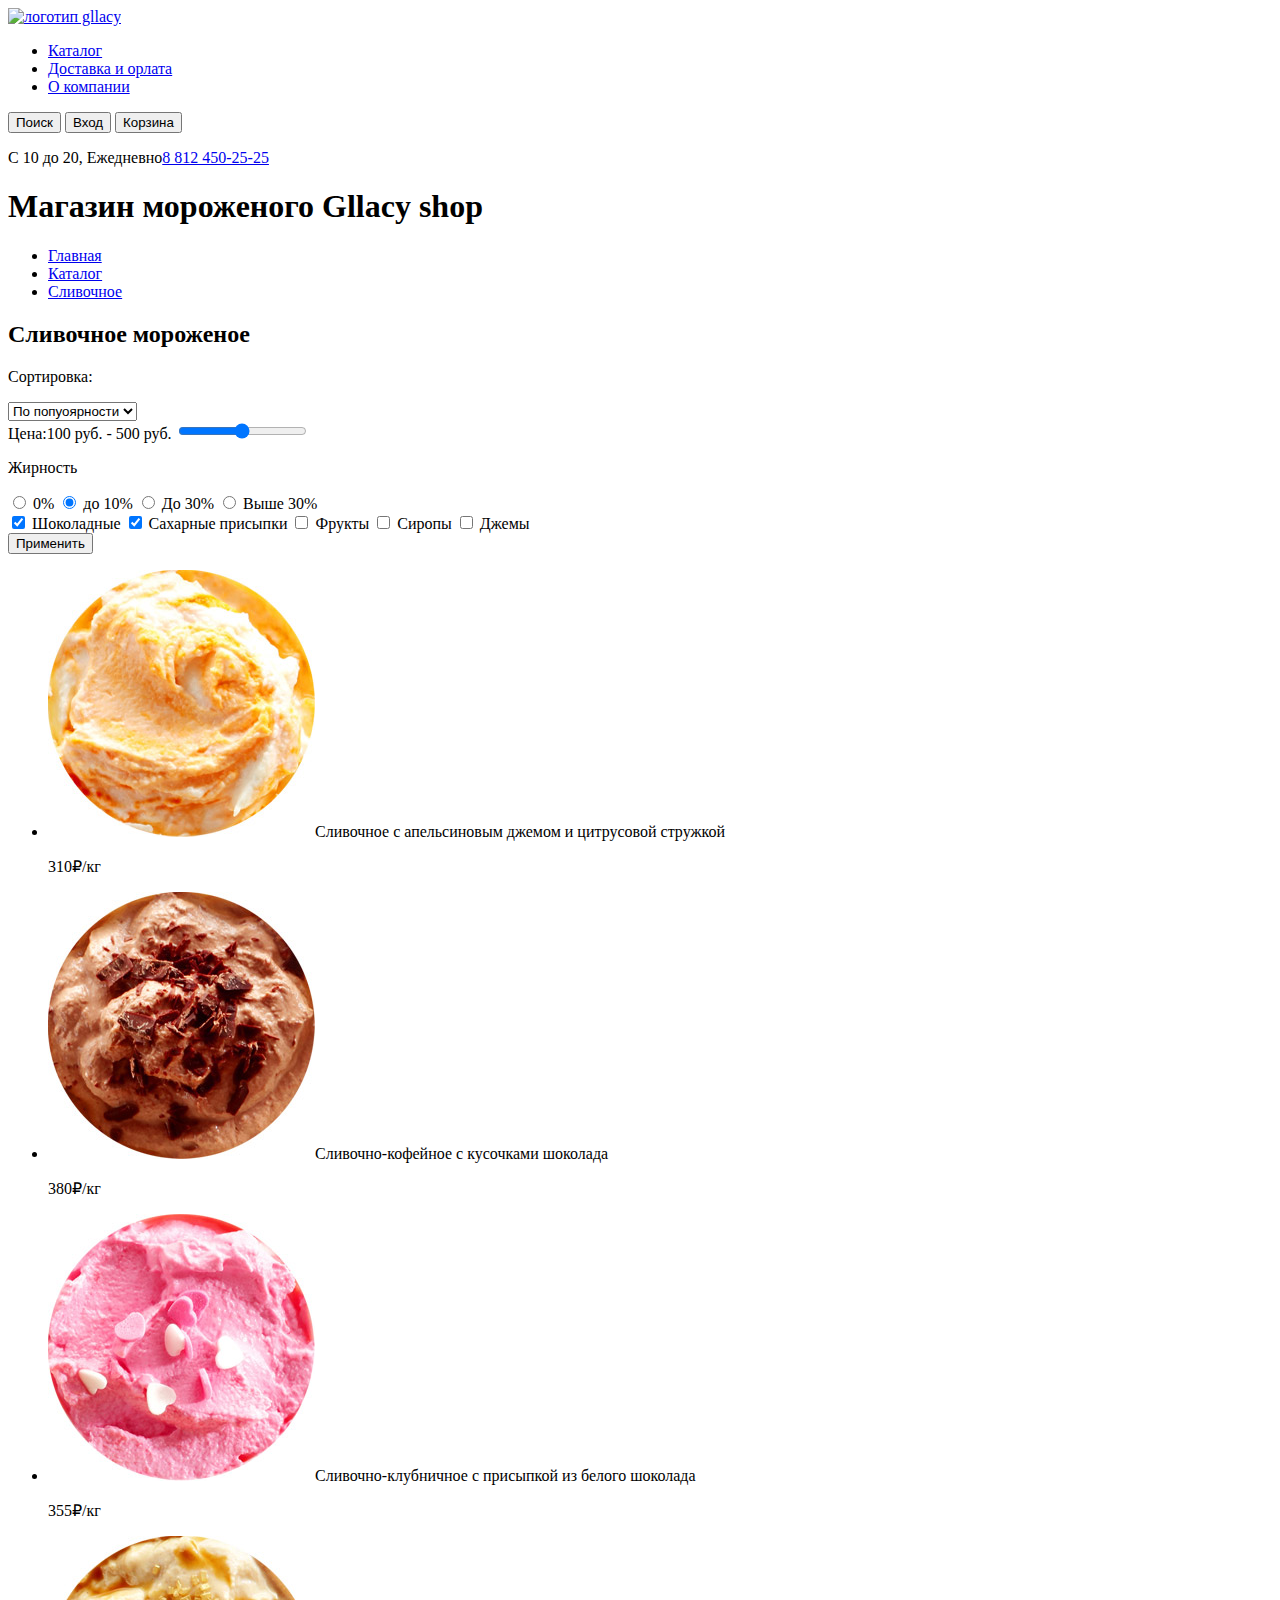
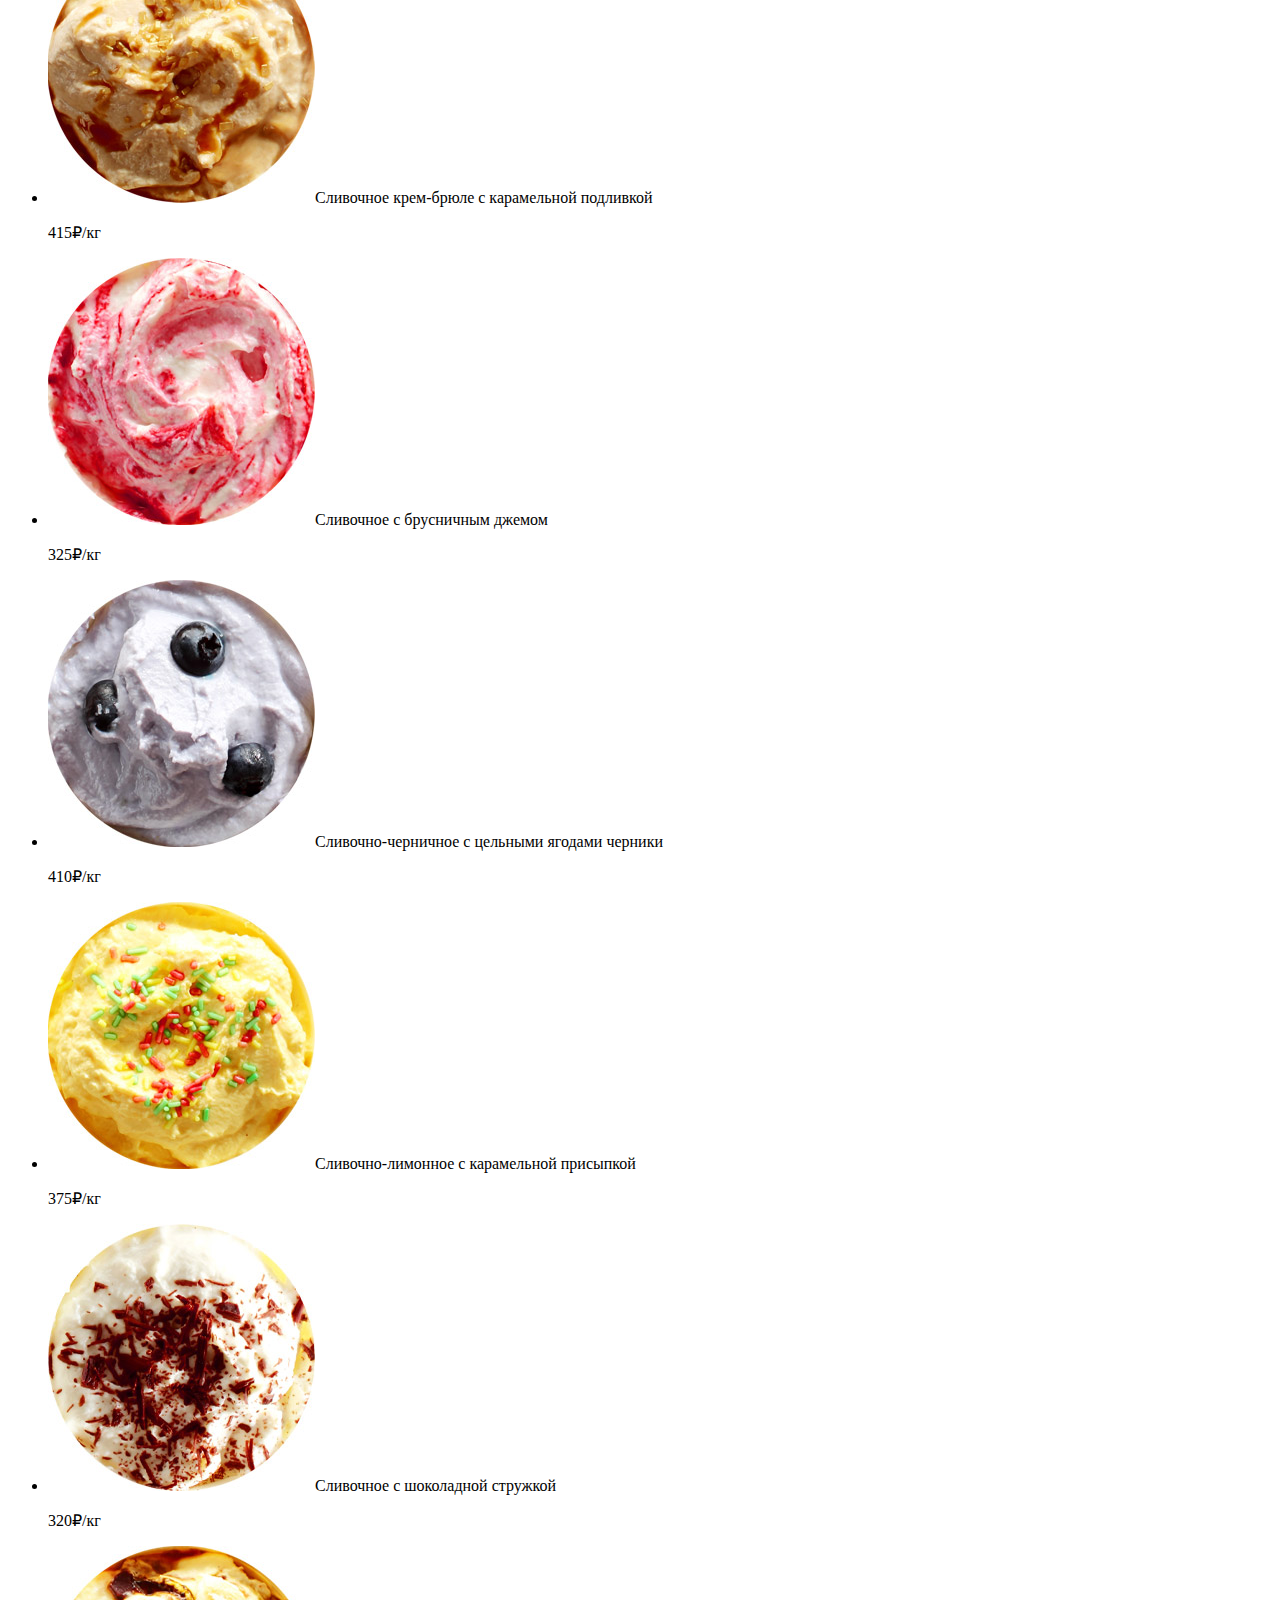
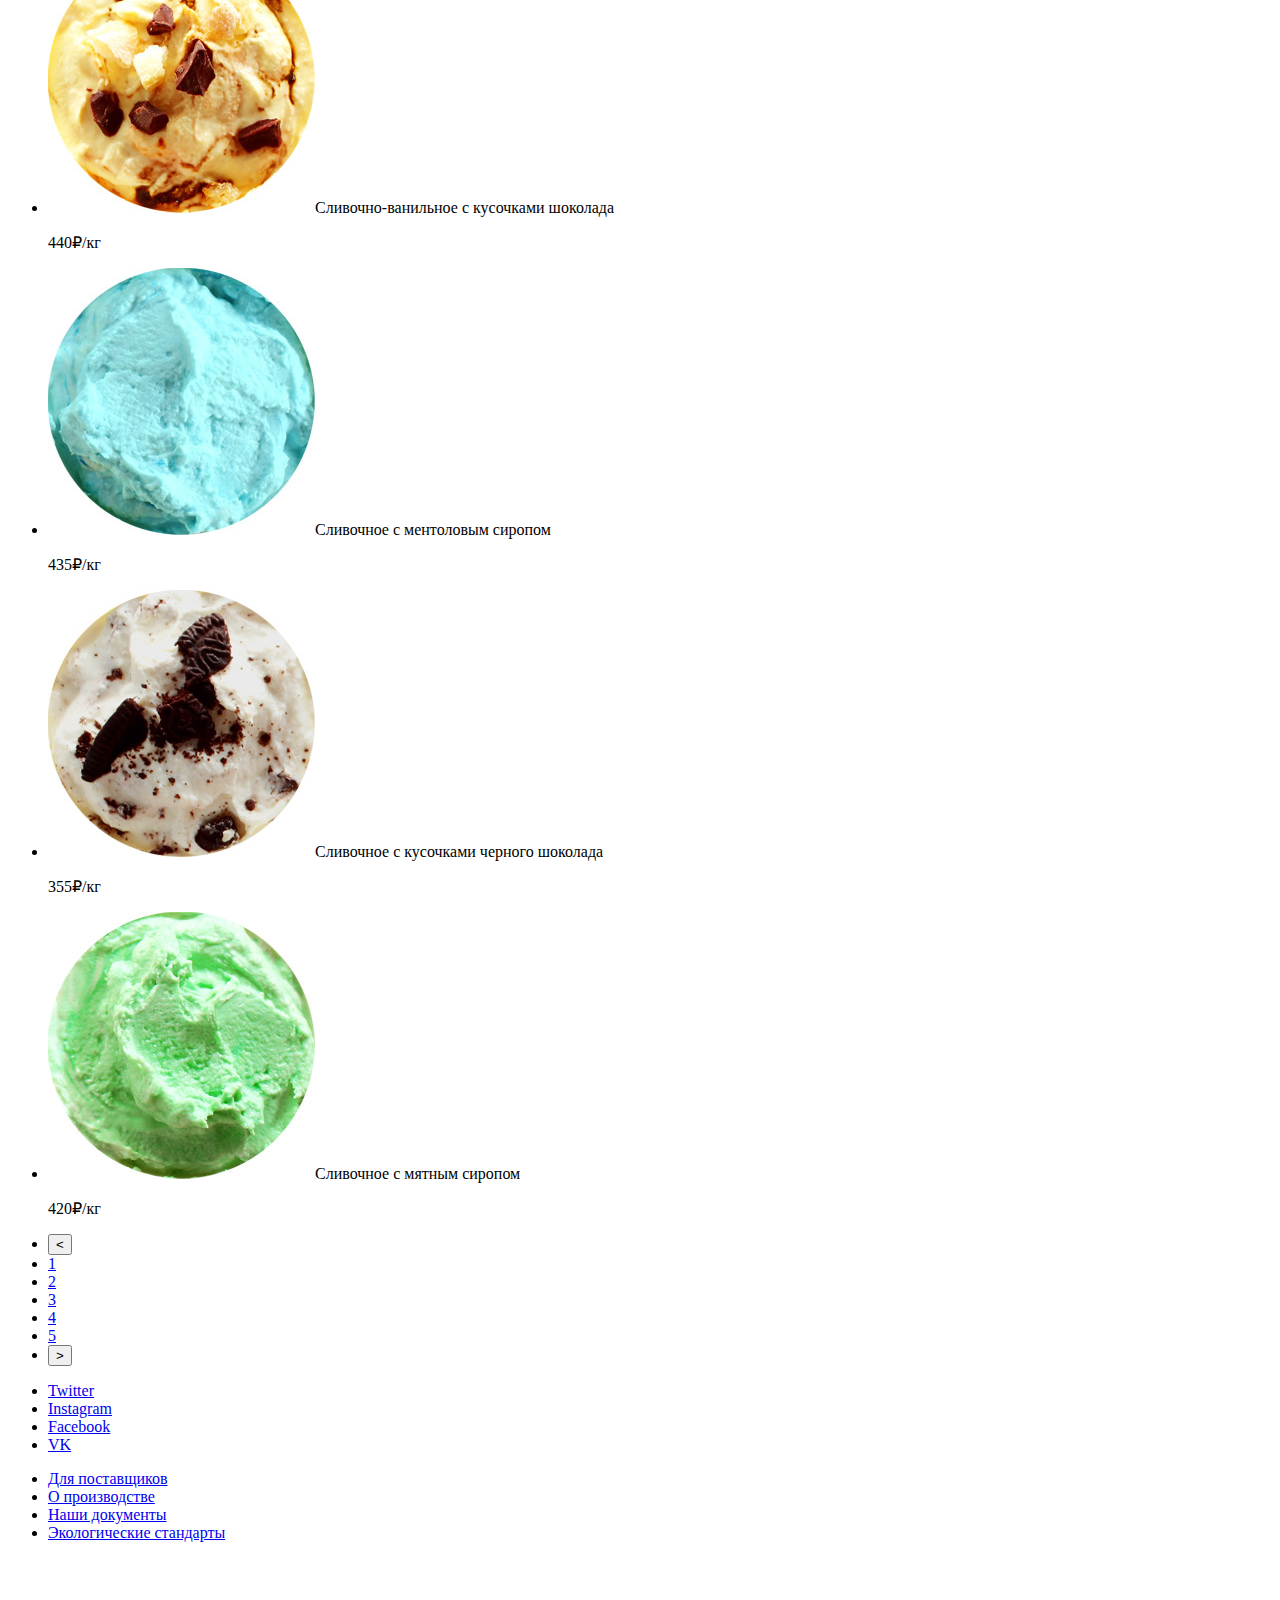
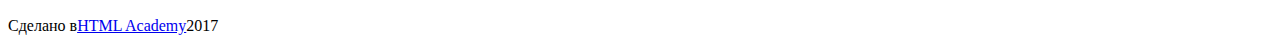
==== catalog.html @ 448755c5 "Работа с грвфикой : основное задание" ====
<!DOCTYPE html>
<html lang="ru">
  <head>
    <meta charset="utf-8">
    <title>HTML Academy: Глейси</title>
  </head>
  <body>
<header class="main-header">
  <nav class="main-navigation">
    <a class="main-logo" href="index.html"><img src="img/logo.svg" width="154" height="64" alt="логотип gllacy"></a>
    <ul class="site-navigation">
      <li><a href="catalog.html">Каталог</a></li>
      <li><a href="delivery.html">Доставка и орлата</a></li>
      <li><a href="about.html">О компании</a></li>
    </ul>
    <div class="user-navigation">
      <button type="button" name="search">Поиск</button>
      <button type="button" name="login">Вход</button>
      <button type="button" name="cart">Корзина</button>
    </div>
  </nav>
  <div class="info-phone">
    <p>С 10 до 20, Ежедневно<span class="phone"><a href="tel:88124502525">8 812 450-25-25</a></span></p>
  </div>
</header>
<main class="container">
  <h1 class="visually-hidden">Магазин мороженого Gllacy shop</h1>
  <div class="catalog-navigation">
    <ul>
      <li><a href="index.html">Главная</a></li>
      <li><a href="catalog.html">Каталог</a></li>
      <li><a href="creamy.html">Сливочное</a></li>
    </ul>
  </div>
  <h2>Сливочное мороженое</h2>
  <div class="filter">
    <form class="filter-form" action="index.html" method="post" oninput="priceout.value=price.value">
      <div class="select">
      <p>Сортировка:</p>
     <select name="items">
       <option>По попуоярности</option>
       <option>По цене &lt</option>
       <option>По цене &gt</option>
     </select>
     </div>
     <div class="range">
       <label for="price">Цена:100 руб. - 500 руб.</label>
     <input type="range" id="price" name="price" min="100" max="500" step="5">
     </div>
     <div class="output">
       <output name="priceout"></output>
     </div>
     <div class="radio">
       <p>Жирность</p>
       <input type="radio" name="fat-content" id="fat-0" value="0">
       <label for="fat-0">0%</label>
       <input type="radio" name="fat-content" id="fat-10" value="10" checked>
       <label for="fat-10">до 10%</label>
       <input type="radio" name="fat-content" id="fat-sub-30" value="30">
       <label for="fat-sub-30">До 30%</label>
       <input type="radio" name="fat-content" id="fat-over-30" value="over30">
       <label for="fat-over-30">Выше 30%</label>
     </div>
     <div class="checkbox">
       <input type="checkbox" name="fillers" id="fillers1" checked>
       <label for="fillers1">Шоколадные</label>
       <input type="checkbox" name="fillers" id="fillers2" checked>
       <label for="fillers2">Сахарные присыпки</label>
       <input type="checkbox" name="fillers" id="fillers3">
       <label for="fillers3">Фрукты</label>
       <input type="checkbox" name="fillers" id="fillers4">
       <label for="fillers4">Сиропы</label>
       <input type="checkbox" name="fillers" id="fillers5">
       <label for="fillers5">Джемы</label>
     </div>
     <div class="submit-fiter">
       <button type="submit" name="submit-form">Применить</button>
     </div>
    </form>
  </div>
  <section class="catalog">
    <ul class="catalog-items">
      <li><img src="img/orange.jpg" alt="1">Сливочное с апельсиновым джемом и цитрусовой стружкой<p>310₽<span>/кг</span></p></li>
      <li><img src="img/coffe.jpg" alt="2">Сливочно-кофейное с кусочками шоколада<p>380₽<span>/кг</span></p></li>
      <li><img src="img/strawberry.jpg" alt="3">Сливочно-клубничное с присыпкой из белого шоколада<p>355₽<span>/кг</span></p></li>
      <li><img src="img/creamy.jpg" alt="4">Сливочное крем-брюле с карамельной подливкой<p>415₽<span>/кг</span></p></li>
      <li><img src="img/cowberry.jpg" alt="5">Сливочное с брусничным джемом<p>325₽<span>/кг</span></p></li>
      <li><img src="img/blueberries.jpg" alt="6">Сливочно-черничное с цельными ягодами черники<p>410₽<span>/кг</span></p></li>
      <li><img src="img/lemon.jpg" alt="7">Сливочно-лимонное с карамельной присыпкой<p>375₽<span>/кг</span></p></li>
      <li><img src="img/chocolate.jpg" alt="8">Сливочное с шоколадной стружкой<p>320₽<span>/кг</span></p></li>
      <li><img src="img/vanilla.jpg" alt="9">Сливочно-ванильное с кусочками шоколада<p>440₽<span>/кг</span></p></li>
      <li><img src="img/mentol.jpg" alt="10">Сливочноe с ментоловым сиропом<p>435₽<span>/кг</span></p></li>
      <li><img src="img/blackchoco.jpg" alt="11">Сливочное с кусочками черного шоколада<p>355₽<span>/кг</span></p></li>
      <li><img src="img/syrup.jpg" alt="12">Сливочное с мятным сиропом<p>420₽<span>/кг</span></p></li>
    </ul>
  </section>
  <div class="pages-list">
    <ul class="pages">
      <li><button type="button" name="previous">&lt</button></li>
      <li><a href="#">1</a></li>
      <li><a href="#">2</a></li>
      <li><a href="#">3</a></li>
      <li><a href="#">4</a></li>
      <li><a href="#">5</a></li>
      <li><button type="button" name="next">&gt</button></li>
    </ul>
  </div>
</main>
<footer class="main-footer">
  <div class="social-footer">
   <ul>
     <li><a href="#">Twitter</a></li>
     <li><a href="#">Instagram</a></li>
     <li><a href="#">Facebook</a></li>
     <li><a href="#">VK</a></li>
   </ul>
 </div>
 <div class="footer-menu">
   <ul>
     <li><a href="#">Для поставщиков</a></li>
     <li><a href="#">О производстве</a></li>
     <li><a href="#">Наши документы</a></li>
     <li><a href="#">Экологические стандарты</a></li>
   </ul>
  </div>
  <div class="made-in">
    <a href="https://htmlacademy.ru/"><img src="img/logoacademy.svg" width="108" height="39" alt="логотип htmlacademy"></a>
    <p>Сделано в<a href="https://htmlacademy.ru/">HTML Academy</a>2017</p>
  </div>
</footer>
  </body>
</html>
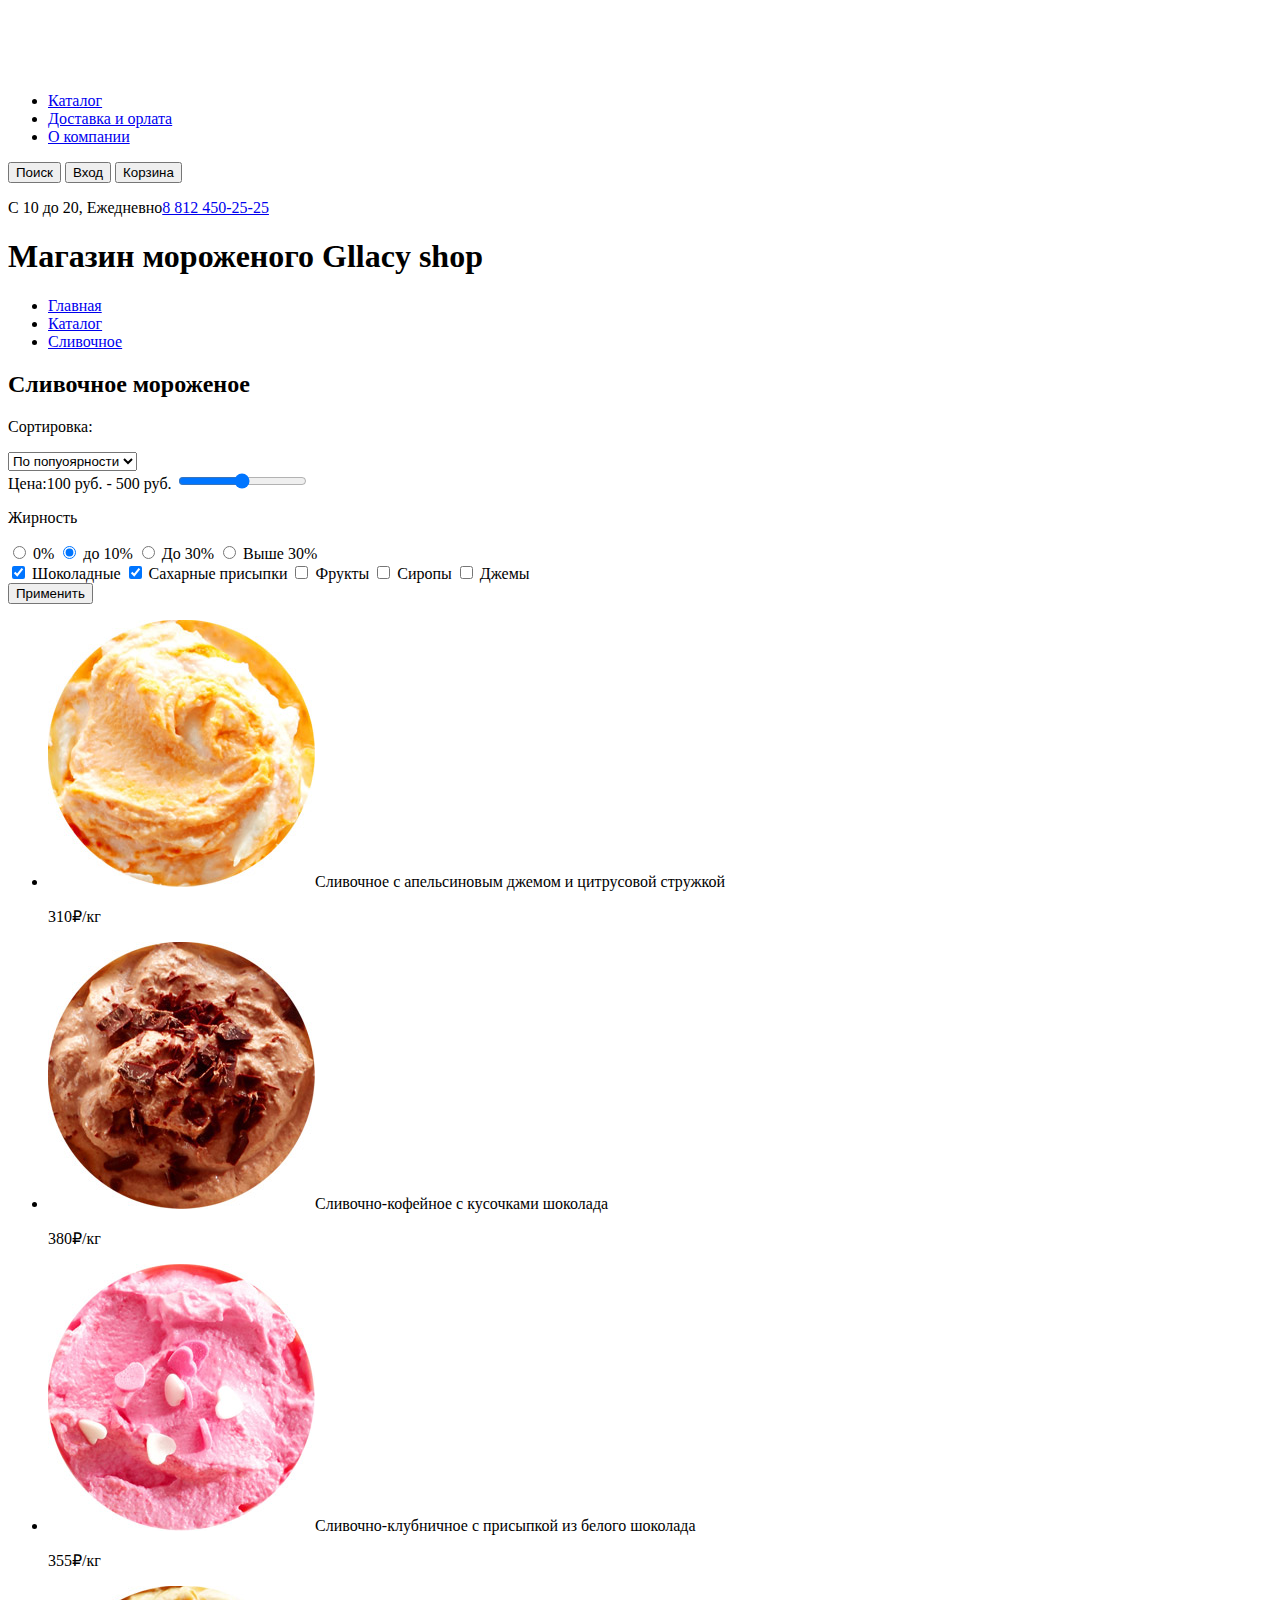
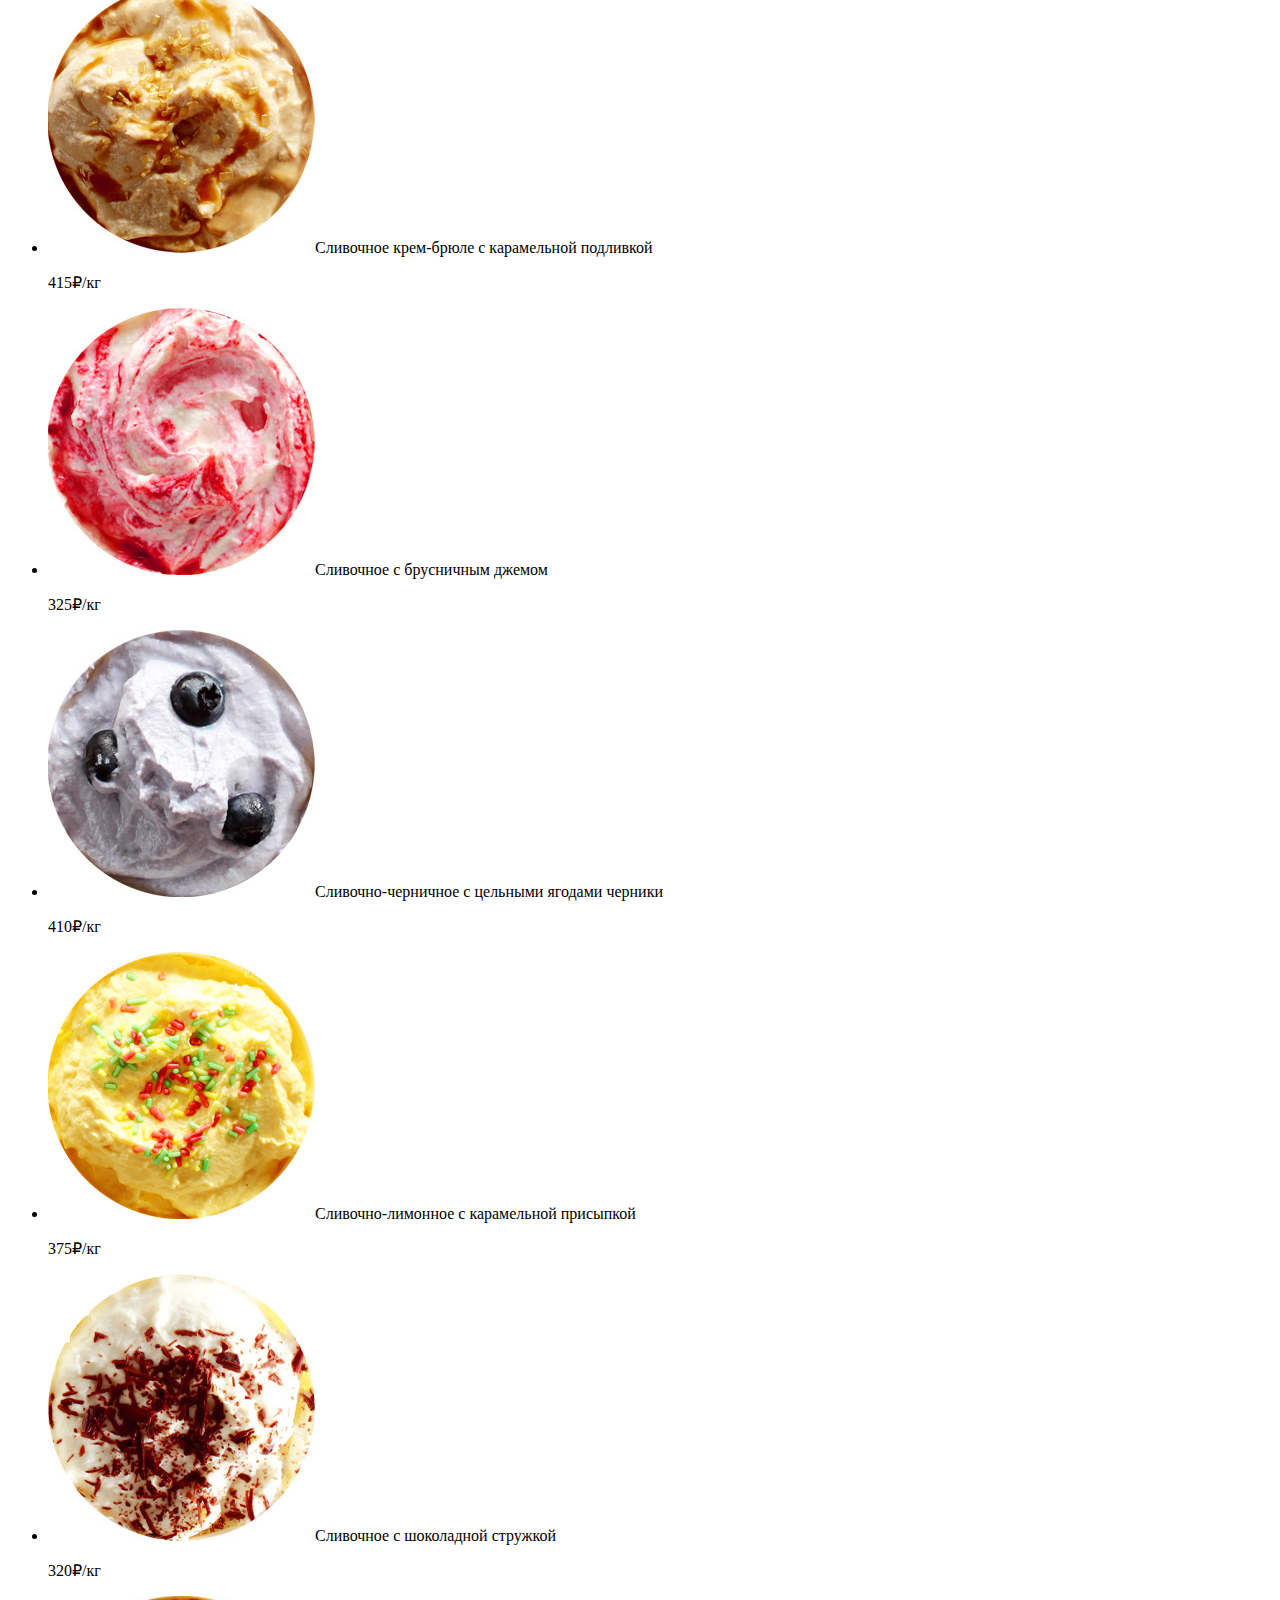
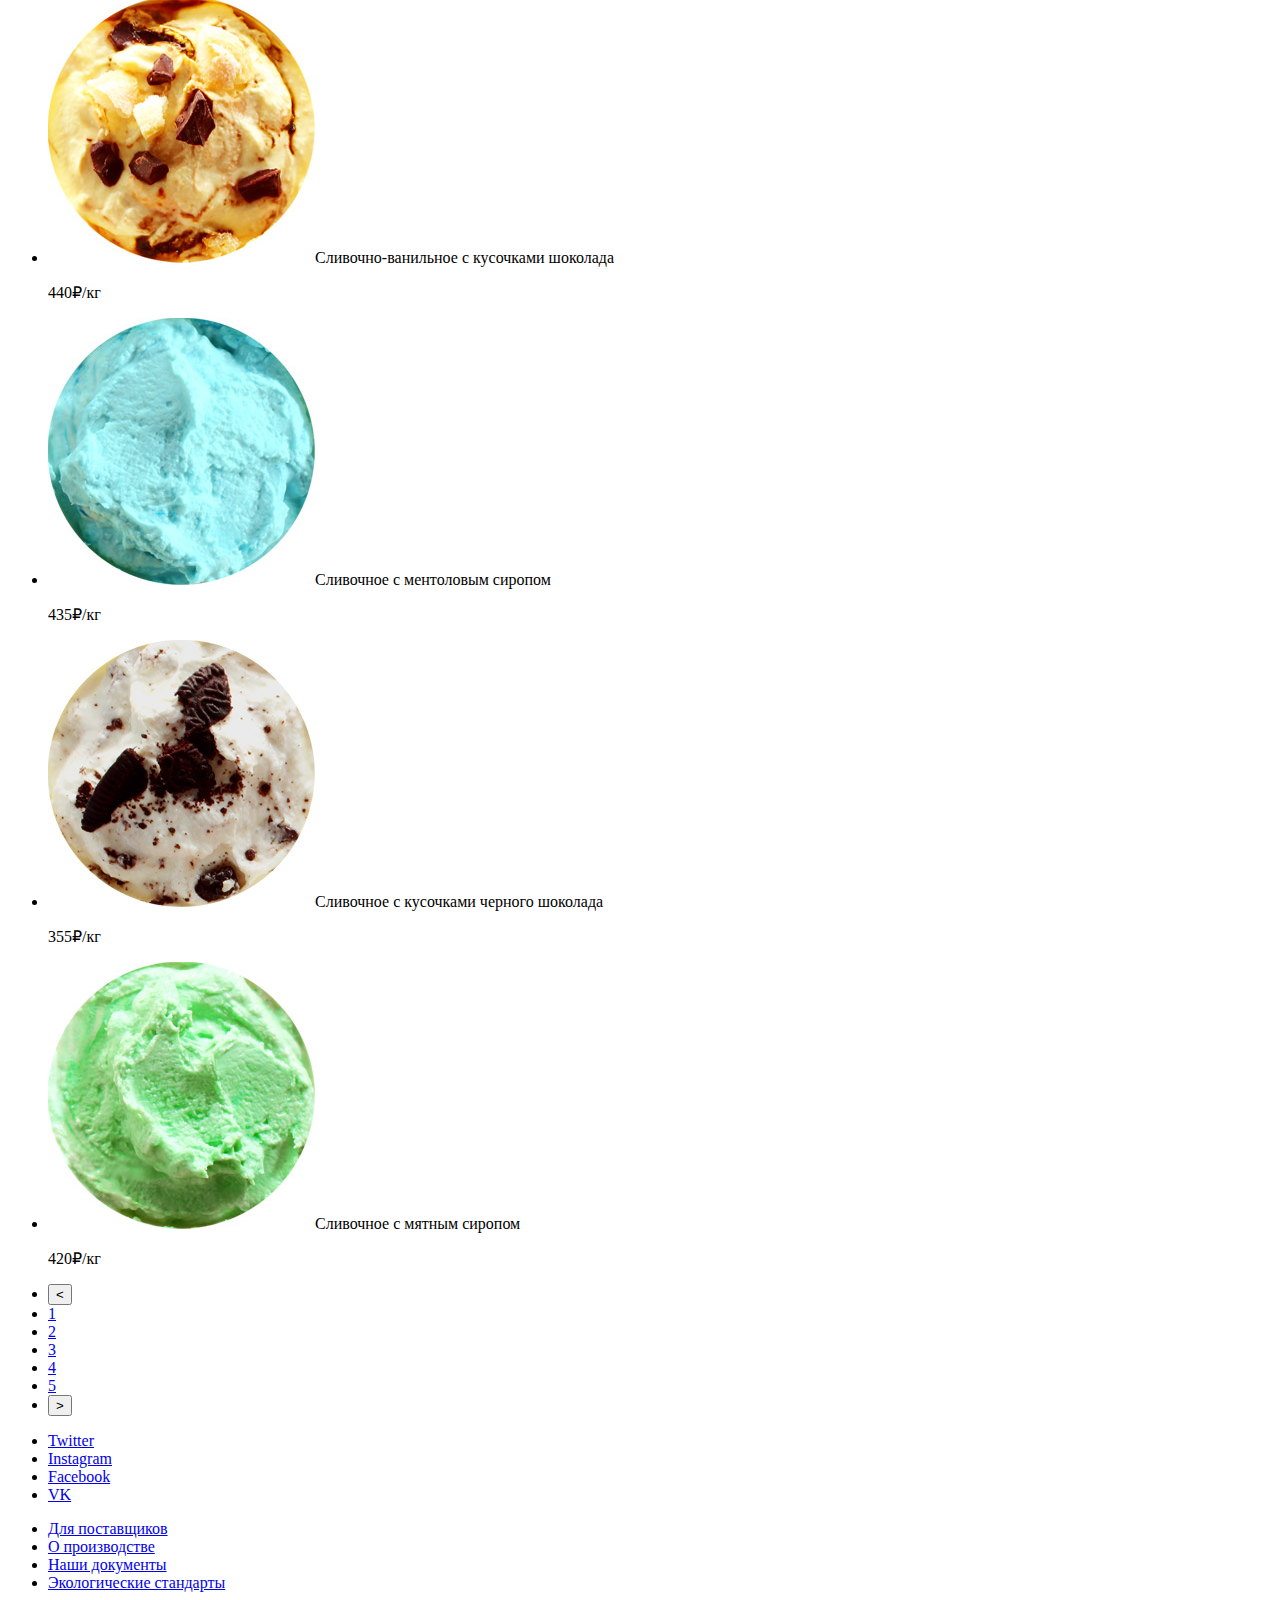
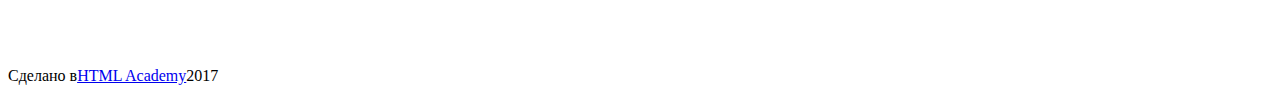
==== commit 1b1bbf87: "переделал адреса логотипов" ====
--- a/catalog.html
+++ b/catalog.html
@@ -7,7 +7,7 @@
   <body>
 <header class="main-header">
   <nav class="main-navigation">
-    <a class="main-logo" href="index.html"><img src="img/logo.svg" width="154" height="64" alt="логотип gllacy"></a>
+    <a class="main-logo" href="index.html"><img src="img/svg/logo.svg" width="154" height="64" alt="логотип gllacy"></a>
     <ul class="site-navigation">
       <li><a href="catalog.html">Каталог</a></li>
       <li><a href="delivery.html">Доставка и орлата</a></li>
@@ -124,7 +124,7 @@
    </ul>
   </div>
   <div class="made-in">
-    <a href="https://htmlacademy.ru/"><img src="img/logoacademy.svg" width="108" height="39" alt="логотип htmlacademy"></a>
+    <a href="https://htmlacademy.ru/"><img src="img/svg/logoacademy.svg" width="108" height="39" alt="логотип htmlacademy"></a>
     <p>Сделано в<a href="https://htmlacademy.ru/">HTML Academy</a>2017</p>
   </div>
 </footer>
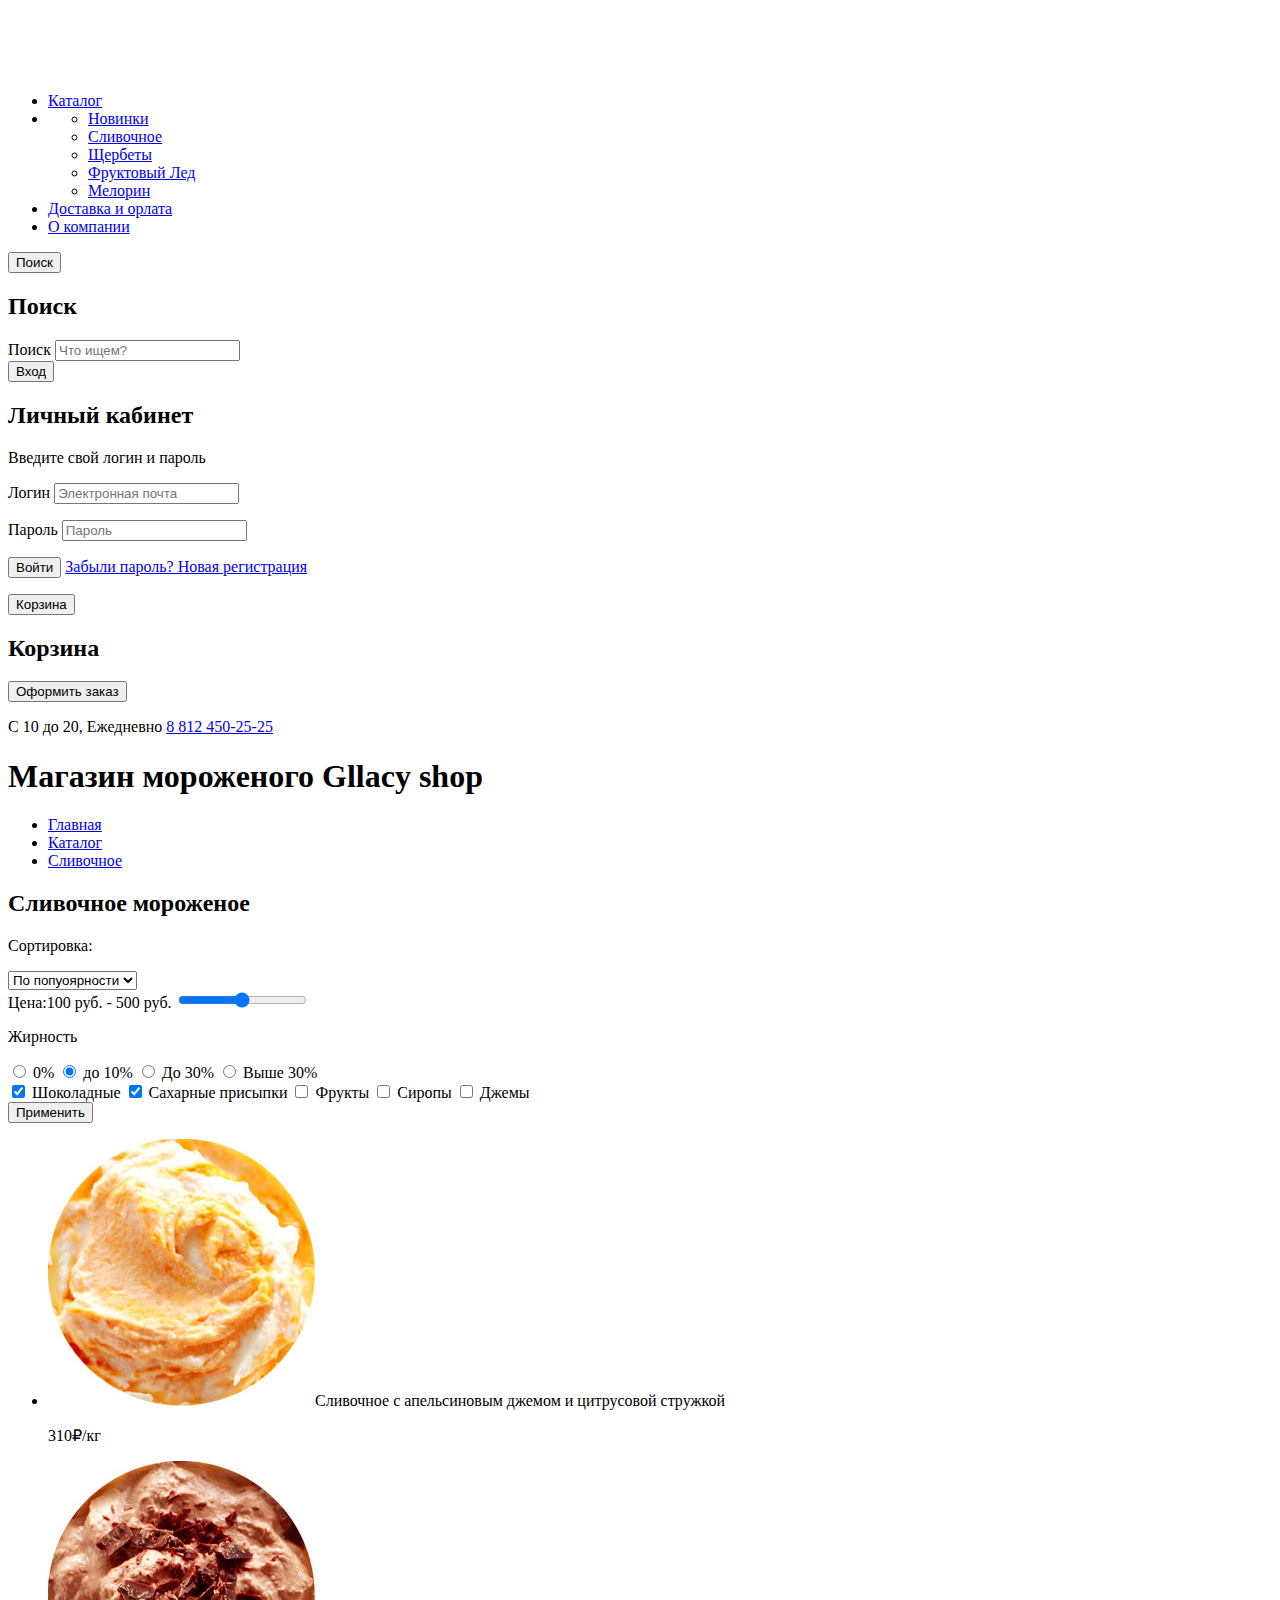
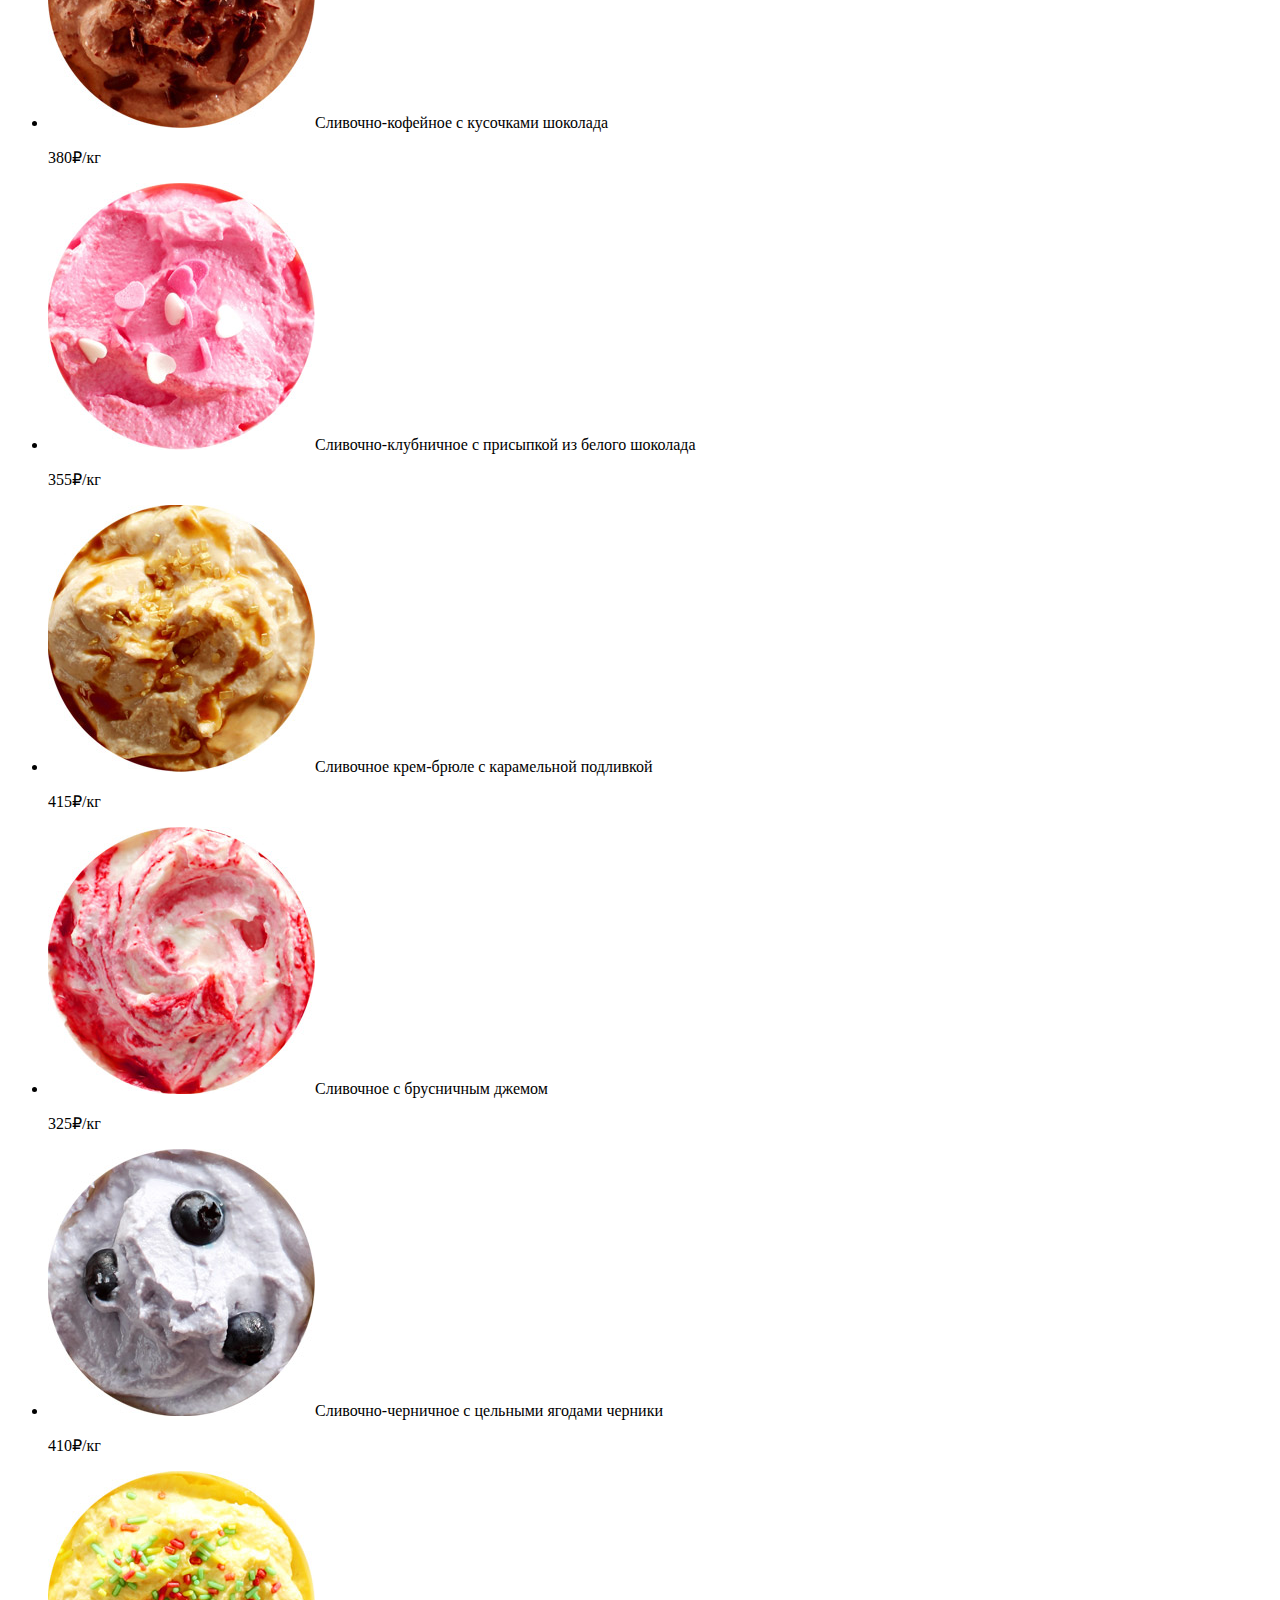
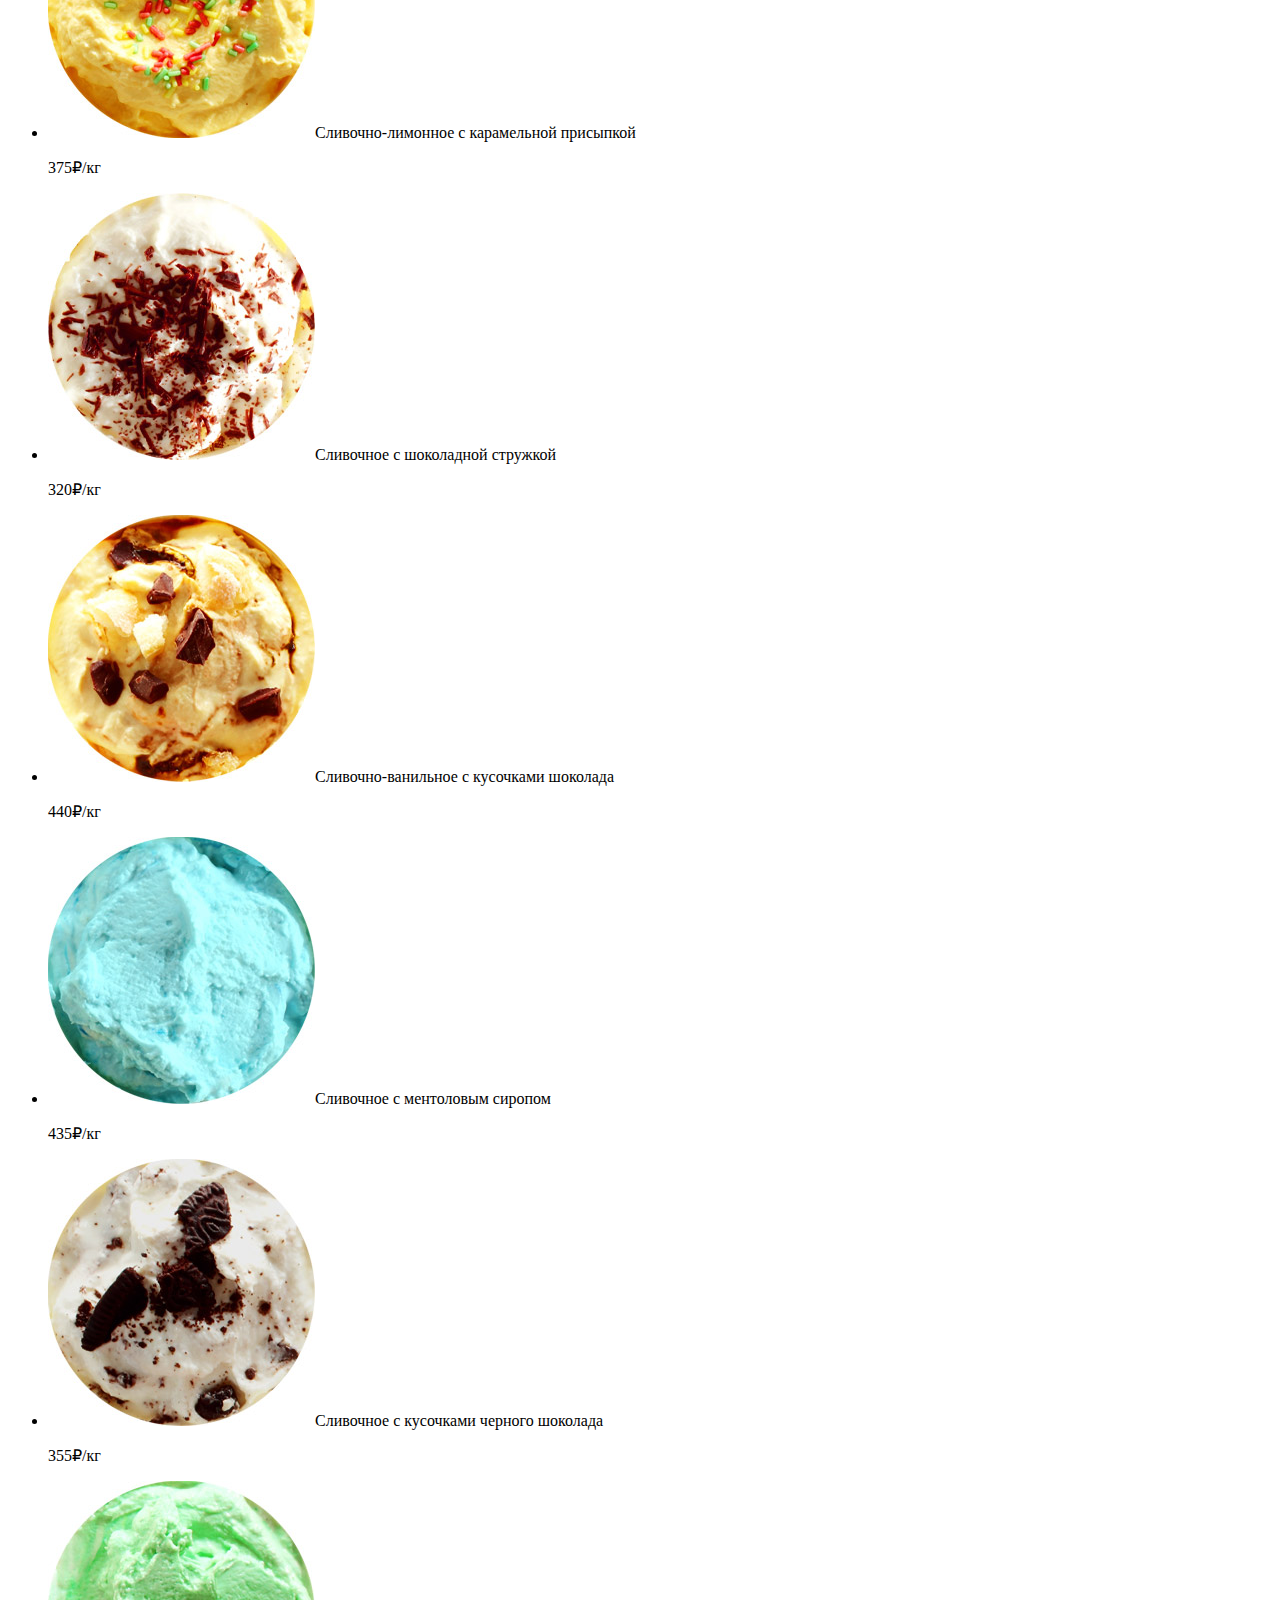
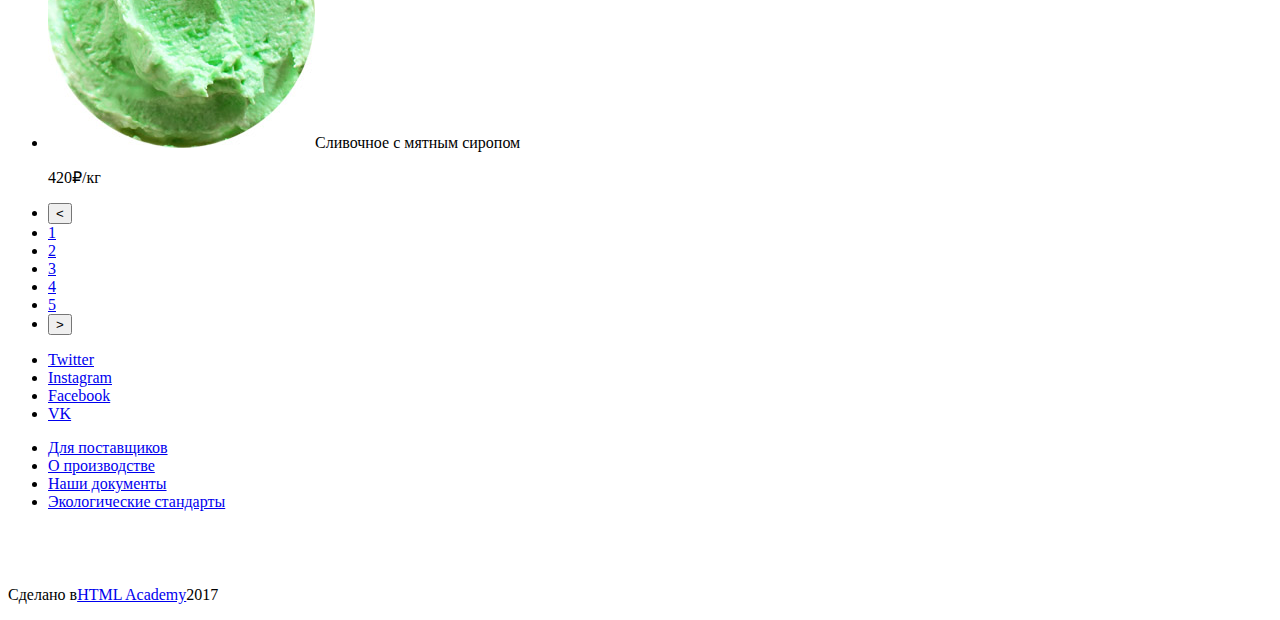
==== commit 66fc1bfe: "Основное задание к 4 лекции" ====
--- a/catalog.html
+++ b/catalog.html
@@ -10,18 +10,54 @@
     <a class="main-logo" href="index.html"><img src="img/svg/logo.svg" width="154" height="64" alt="логотип gllacy"></a>
     <ul class="site-navigation">
       <li><a href="catalog.html">Каталог</a></li>
+      <li>
+        <ul class="modal-list">
+         <li><a href="#"><span>Новинки</span></a></li>
+         <li><a href="#">Сливочное</a></li>
+         <li><a href="#">Щербеты</a></li>
+         <li><a href="#">Фруктовый Лед</a></li>
+         <li><a href="#">Мелорин</a></li>
+        </ul>
+      </li>
       <li><a href="delivery.html">Доставка и орлата</a></li>
       <li><a href="about.html">О компании</a></li>
     </ul>
     <div class="user-navigation">
-      <button type="button" name="search">Поиск</button>
-      <button type="button" name="login">Вход</button>
-      <button type="button" name="cart">Корзина</button>
+      <button class="btn-search" type="button" name="search">Поиск</button>
+        <section class="modal modal-searh">
+          <h2 class="vissually-hidden">Поиск</h2>
+          <label class="visually-hidden" for="search-user">Поиск</label>
+          <input type="search" name="search" id="search-user" placeholder="Что ищем?">
+        </section>
+      <button class="btn-login" type="button" name="login">Вход</button>
+        <section class="modal modal-login">
+          <h2 class="visually-hidden">Личный кабинет</h2>
+          <p class="visually-hidden">Введите свой логин и пароль</p>
+          <form class="login-form" action="https://echo.htmlacademy.ru/" method="post">
+            <p>
+              <label class="visually-hidden" for="login-user">Логин</label>
+              <input class="login-form-user" type="text" name="login" id="login-user" placeholder="Электронная почта">
+            </p>
+            <p>
+              <label class="visually-hidden" for="password-user">Пароль</label>
+              <input class="login-form-password" type="password" name="password" id="password-user" placeholder="Пароль">
+            </p>
+            <p>
+              <button class="button" type="submit" name="button">Войти</button>
+              <a class="restore" href="#">Забыли пароль? Новая регистрация</a>
+            </p>
+          </form>
+        </section>
+      <button class="btn-cart" type="button" name="cart">Корзина</button>
+        <section class="madal modal-cart">
+          <h2 class="visually-hidden">Корзина</h2>
+          <button class="button" type="submit" name="button">Оформить заказ</button>
+        </section>
+    </div>
+    <div class="info-phone">
+      <p>С 10 до 20, Ежедневно<span class="phone"> <a href="tel:88124502525">8 812 450-25-25</a></span></p>
     </div>
   </nav>
-  <div class="info-phone">
-    <p>С 10 до 20, Ежедневно<span class="phone"><a href="tel:88124502525">8 812 450-25-25</a></span></p>
-  </div>
 </header>
 <main class="container">
   <h1 class="visually-hidden">Магазин мороженого Gllacy shop</h1>
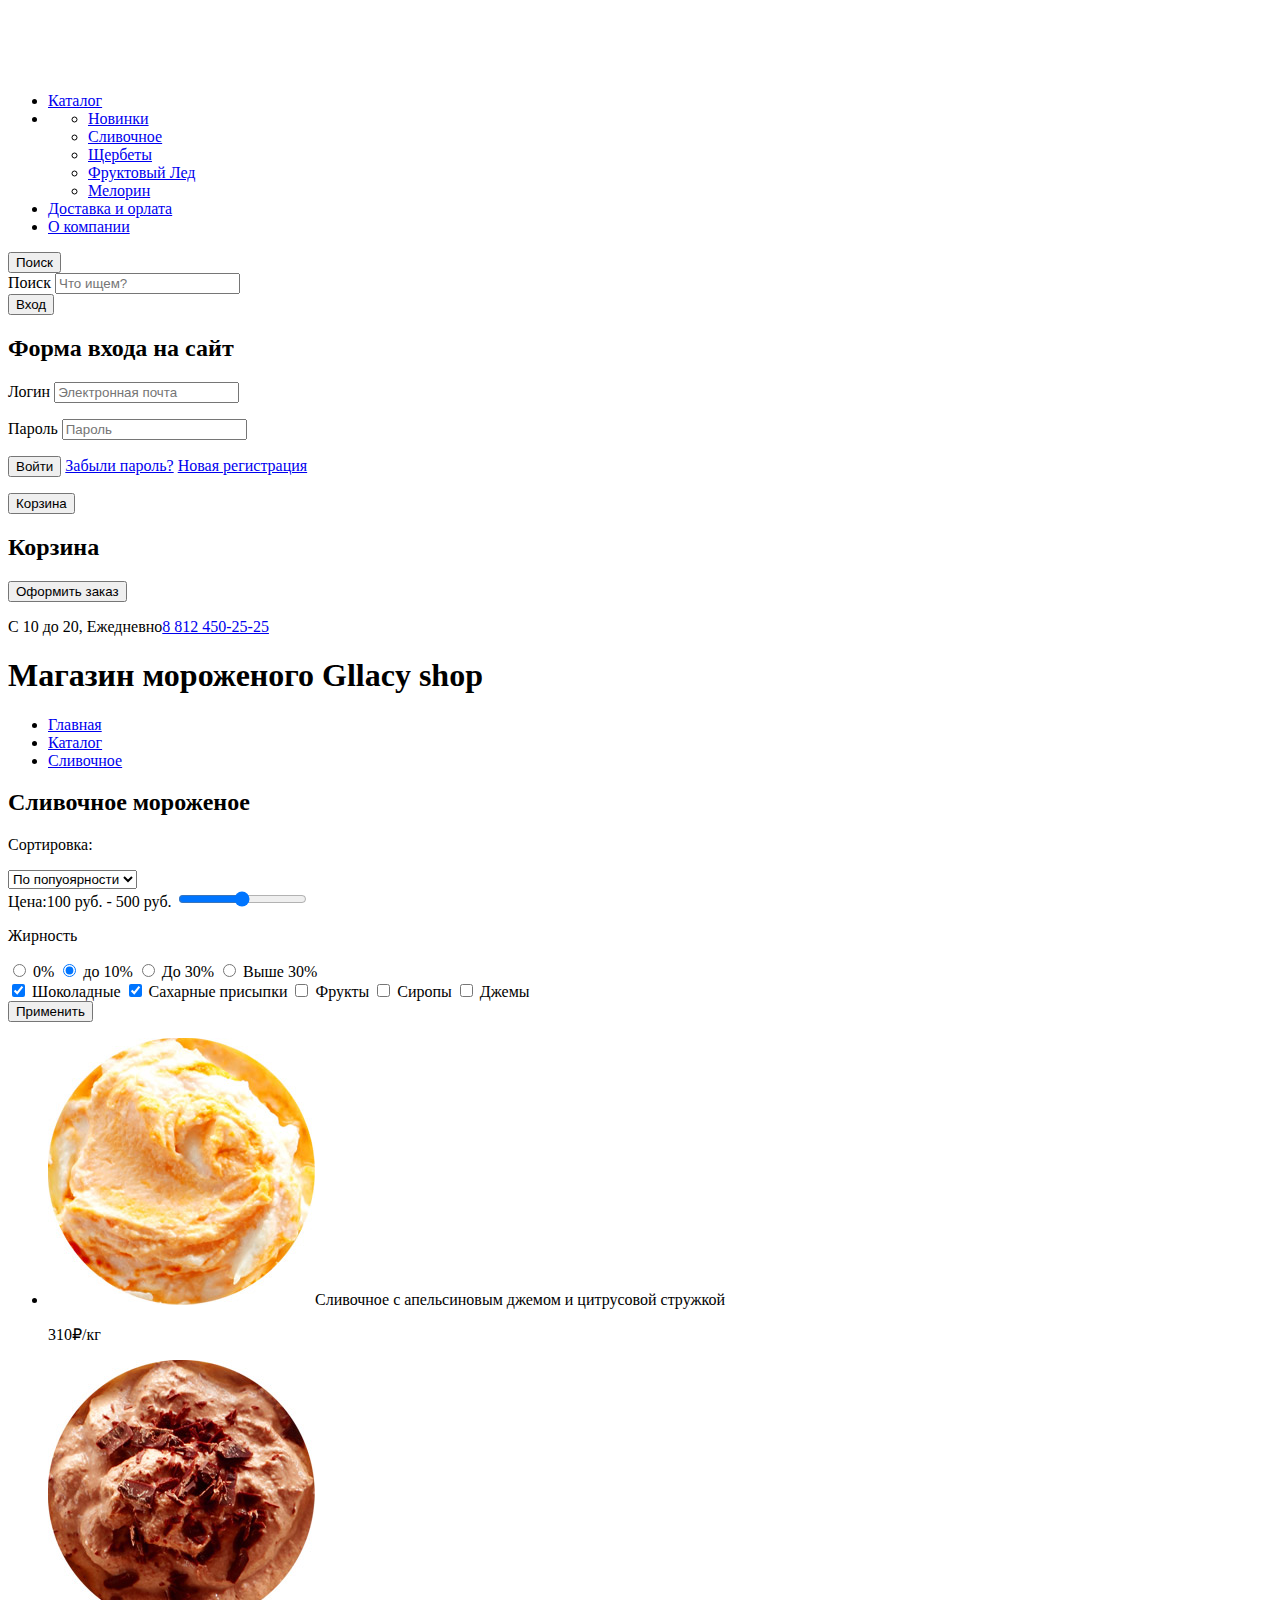
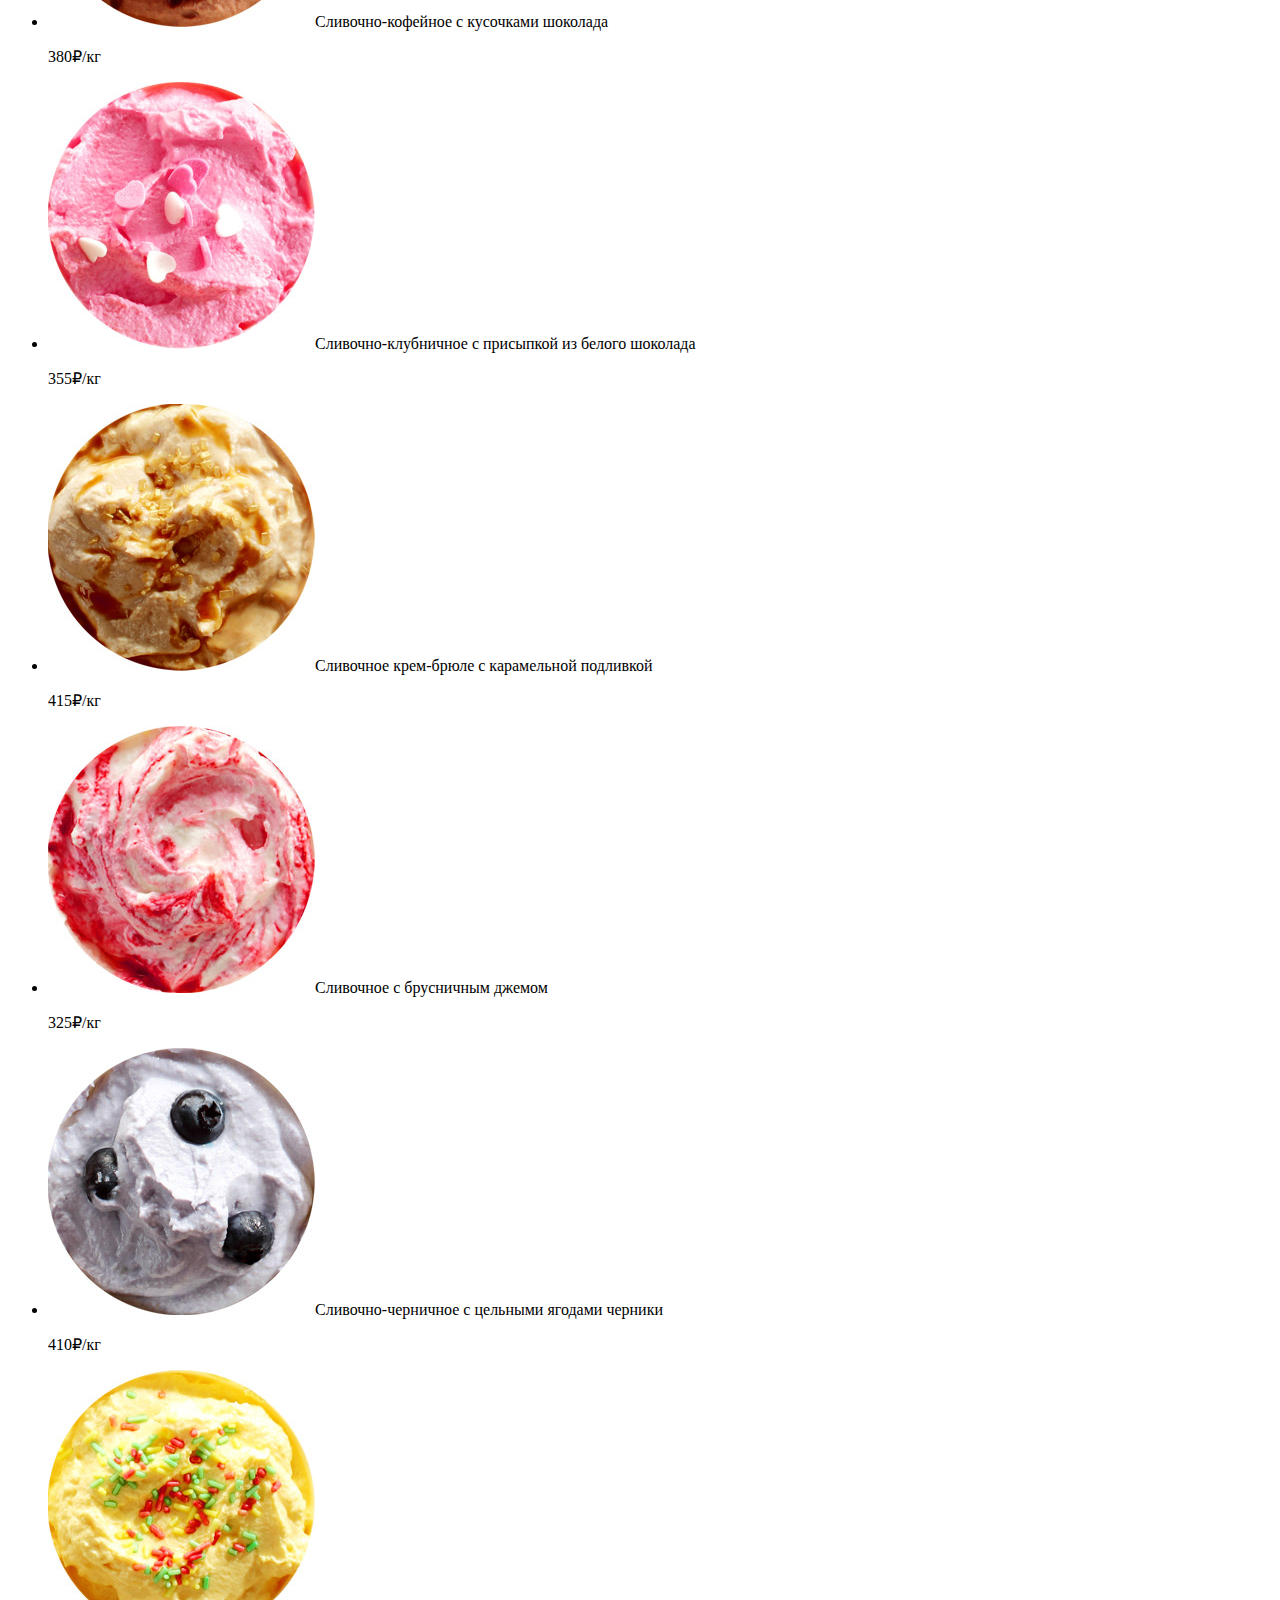
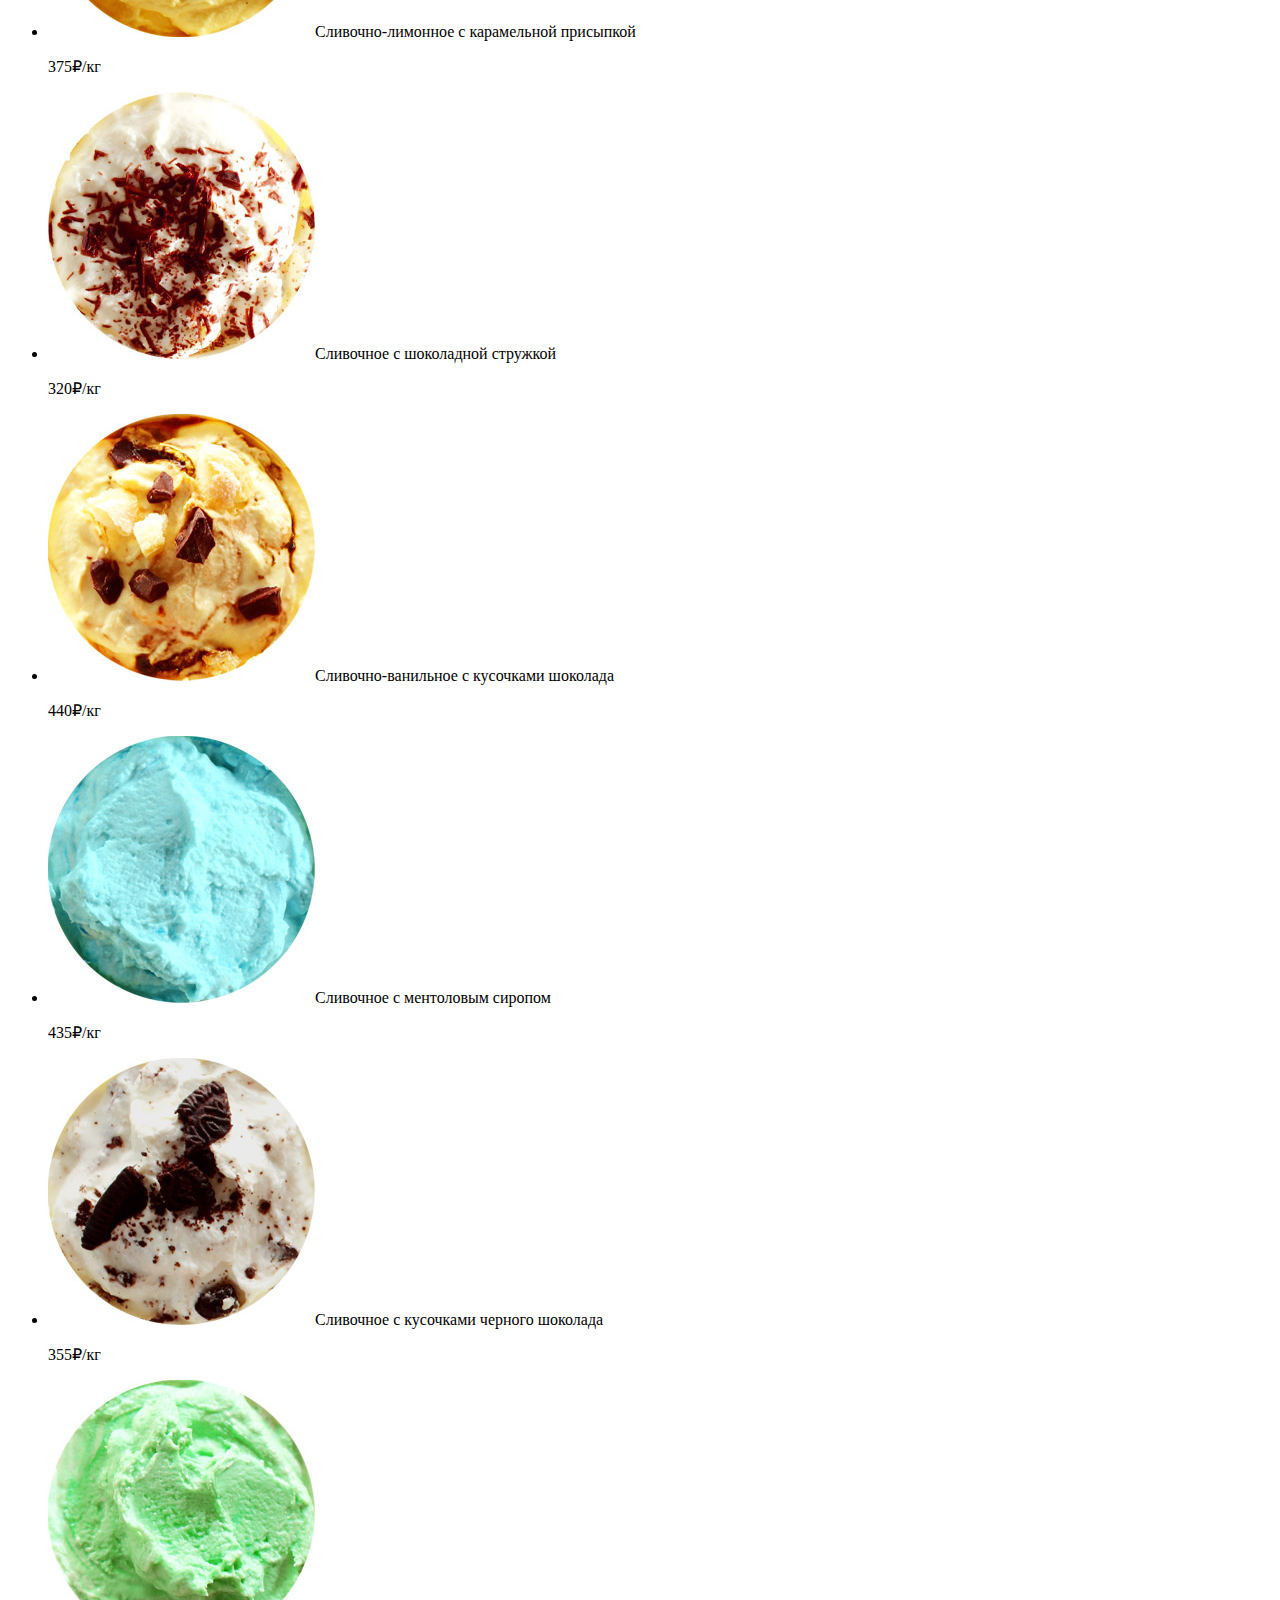
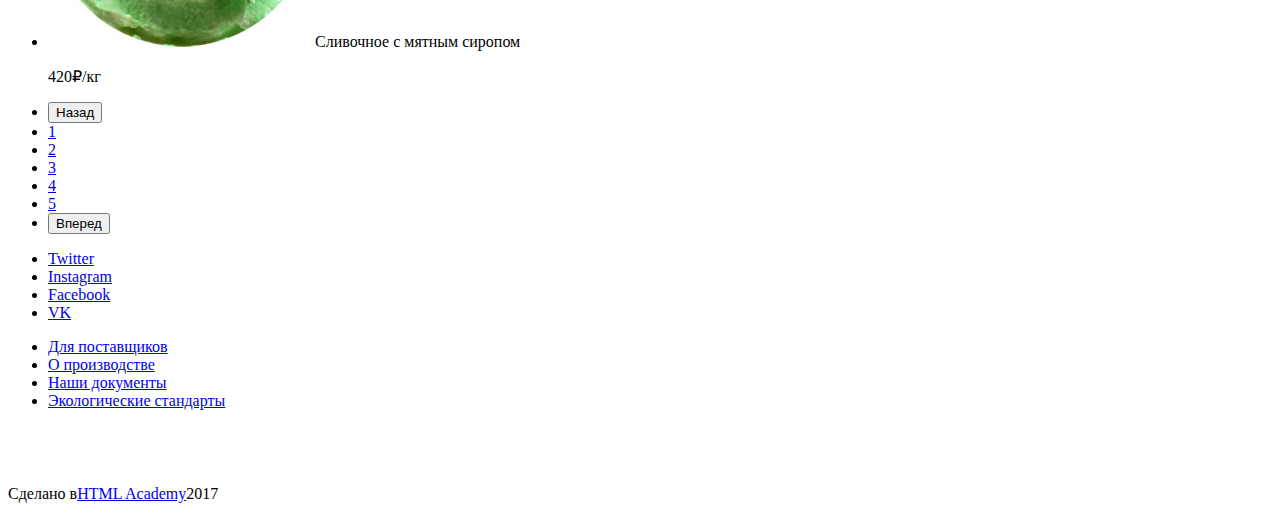
==== commit 289594b0: "Исправил замечания к 4ой лекции" ====
--- a/catalog.html
+++ b/catalog.html
@@ -12,7 +12,7 @@
       <li><a href="catalog.html">Каталог</a></li>
       <li>
         <ul class="modal-list">
-         <li><a href="#"><span>Новинки</span></a></li>
+         <li><a href="#">Новинки</a></li>
          <li><a href="#">Сливочное</a></li>
          <li><a href="#">Щербеты</a></li>
          <li><a href="#">Фруктовый Лед</a></li>
@@ -24,15 +24,13 @@
     </ul>
     <div class="user-navigation">
       <button class="btn-search" type="button" name="search">Поиск</button>
-        <section class="modal modal-searh">
-          <h2 class="vissually-hidden">Поиск</h2>
+      <section class="modal modal-search">
           <label class="visually-hidden" for="search-user">Поиск</label>
           <input type="search" name="search" id="search-user" placeholder="Что ищем?">
-        </section>
+      </section>
       <button class="btn-login" type="button" name="login">Вход</button>
         <section class="modal modal-login">
-          <h2 class="visually-hidden">Личный кабинет</h2>
-          <p class="visually-hidden">Введите свой логин и пароль</p>
+          <h2 class="visually-hidden">Форма входа на сайт</h2>
           <form class="login-form" action="https://echo.htmlacademy.ru/" method="post">
             <p>
               <label class="visually-hidden" for="login-user">Логин</label>
@@ -44,18 +42,19 @@
             </p>
             <p>
               <button class="button" type="submit" name="button">Войти</button>
-              <a class="restore" href="#">Забыли пароль? Новая регистрация</a>
+              <a class="restore" href="#">Забыли пароль?</a>
+              <a class="register" href="#">Новая регистрация</a>
             </p>
           </form>
         </section>
       <button class="btn-cart" type="button" name="cart">Корзина</button>
         <section class="madal modal-cart">
           <h2 class="visually-hidden">Корзина</h2>
-          <button class="button" type="submit" name="button">Оформить заказ</button>
+          <button class="button" type="button" name="button">Оформить заказ</button>
         </section>
     </div>
     <div class="info-phone">
-      <p>С 10 до 20, Ежедневно<span class="phone"> <a href="tel:88124502525">8 812 450-25-25</a></span></p>
+      <p>С 10 до 20, Ежедневно<a href="tel:88124502525">8 812 450-25-25</a></p>
     </div>
   </nav>
 </header>
@@ -70,7 +69,7 @@
   </div>
   <h2>Сливочное мороженое</h2>
   <div class="filter">
-    <form class="filter-form" action="index.html" method="post" oninput="priceout.value=price.value">
+    <form class="filter-form" action="https://echo.htmlacademy.ru/" method="post" oninput="priceout.value=price.value">
       <div class="select">
       <p>Сортировка:</p>
      <select name="items">
@@ -98,15 +97,15 @@
        <label for="fat-over-30">Выше 30%</label>
      </div>
      <div class="checkbox">
-       <input type="checkbox" name="fillers" id="fillers1" checked>
+       <input type="checkbox" name="fillers-chocolate" id="fillers1" checked>
        <label for="fillers1">Шоколадные</label>
-       <input type="checkbox" name="fillers" id="fillers2" checked>
+       <input type="checkbox" name="fillers-shugar" id="fillers2" checked>
        <label for="fillers2">Сахарные присыпки</label>
-       <input type="checkbox" name="fillers" id="fillers3">
+       <input type="checkbox" name="fillers-fruits" id="fillers3">
        <label for="fillers3">Фрукты</label>
-       <input type="checkbox" name="fillers" id="fillers4">
+       <input type="checkbox" name="fillers-syrup" id="fillers4">
        <label for="fillers4">Сиропы</label>
-       <input type="checkbox" name="fillers" id="fillers5">
+       <input type="checkbox" name="fillers-jam" id="fillers5">
        <label for="fillers5">Джемы</label>
      </div>
      <div class="submit-fiter">
@@ -132,13 +131,13 @@
   </section>
   <div class="pages-list">
     <ul class="pages">
-      <li><button type="button" name="previous">&lt</button></li>
+      <li><button type="button" name="previous">Назад</button></li>
       <li><a href="#">1</a></li>
       <li><a href="#">2</a></li>
       <li><a href="#">3</a></li>
       <li><a href="#">4</a></li>
       <li><a href="#">5</a></li>
-      <li><button type="button" name="next">&gt</button></li>
+      <li><button type="button" name="next">Вперед</button></li>
     </ul>
   </div>
 </main>
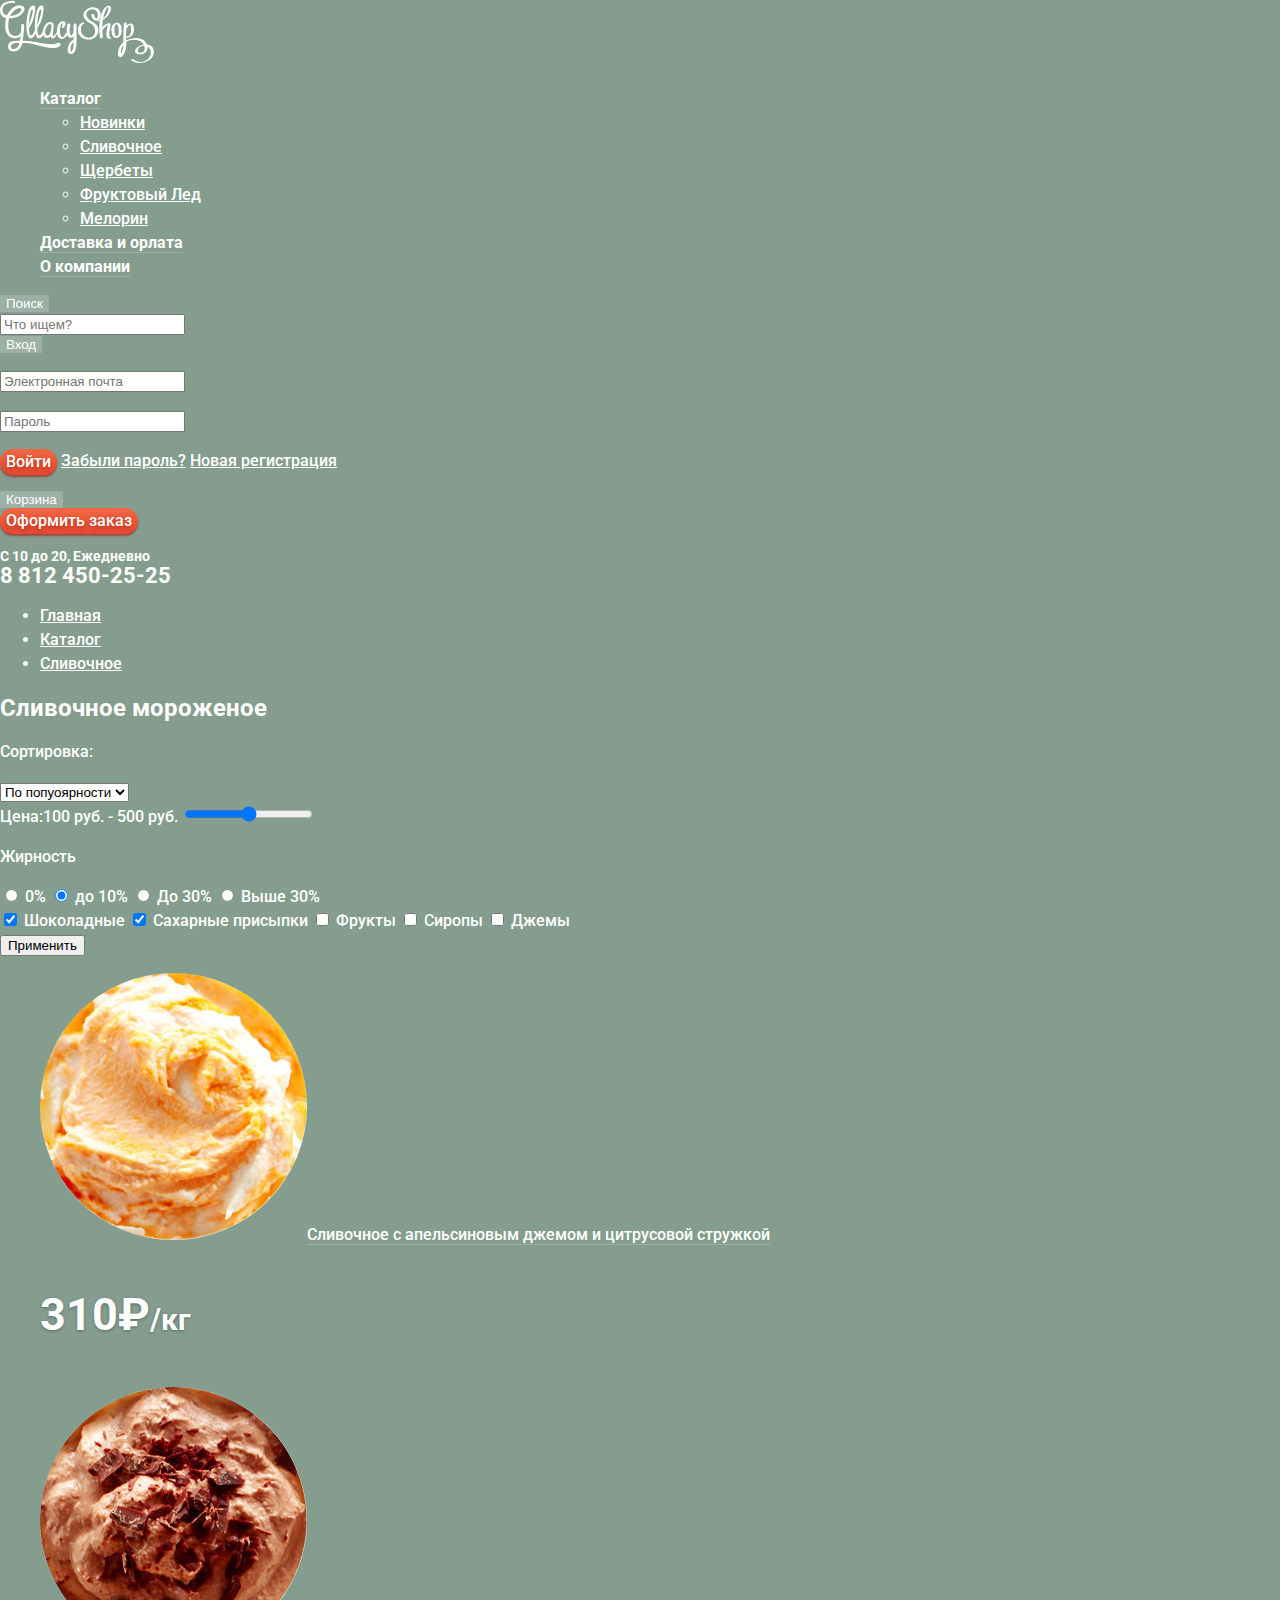
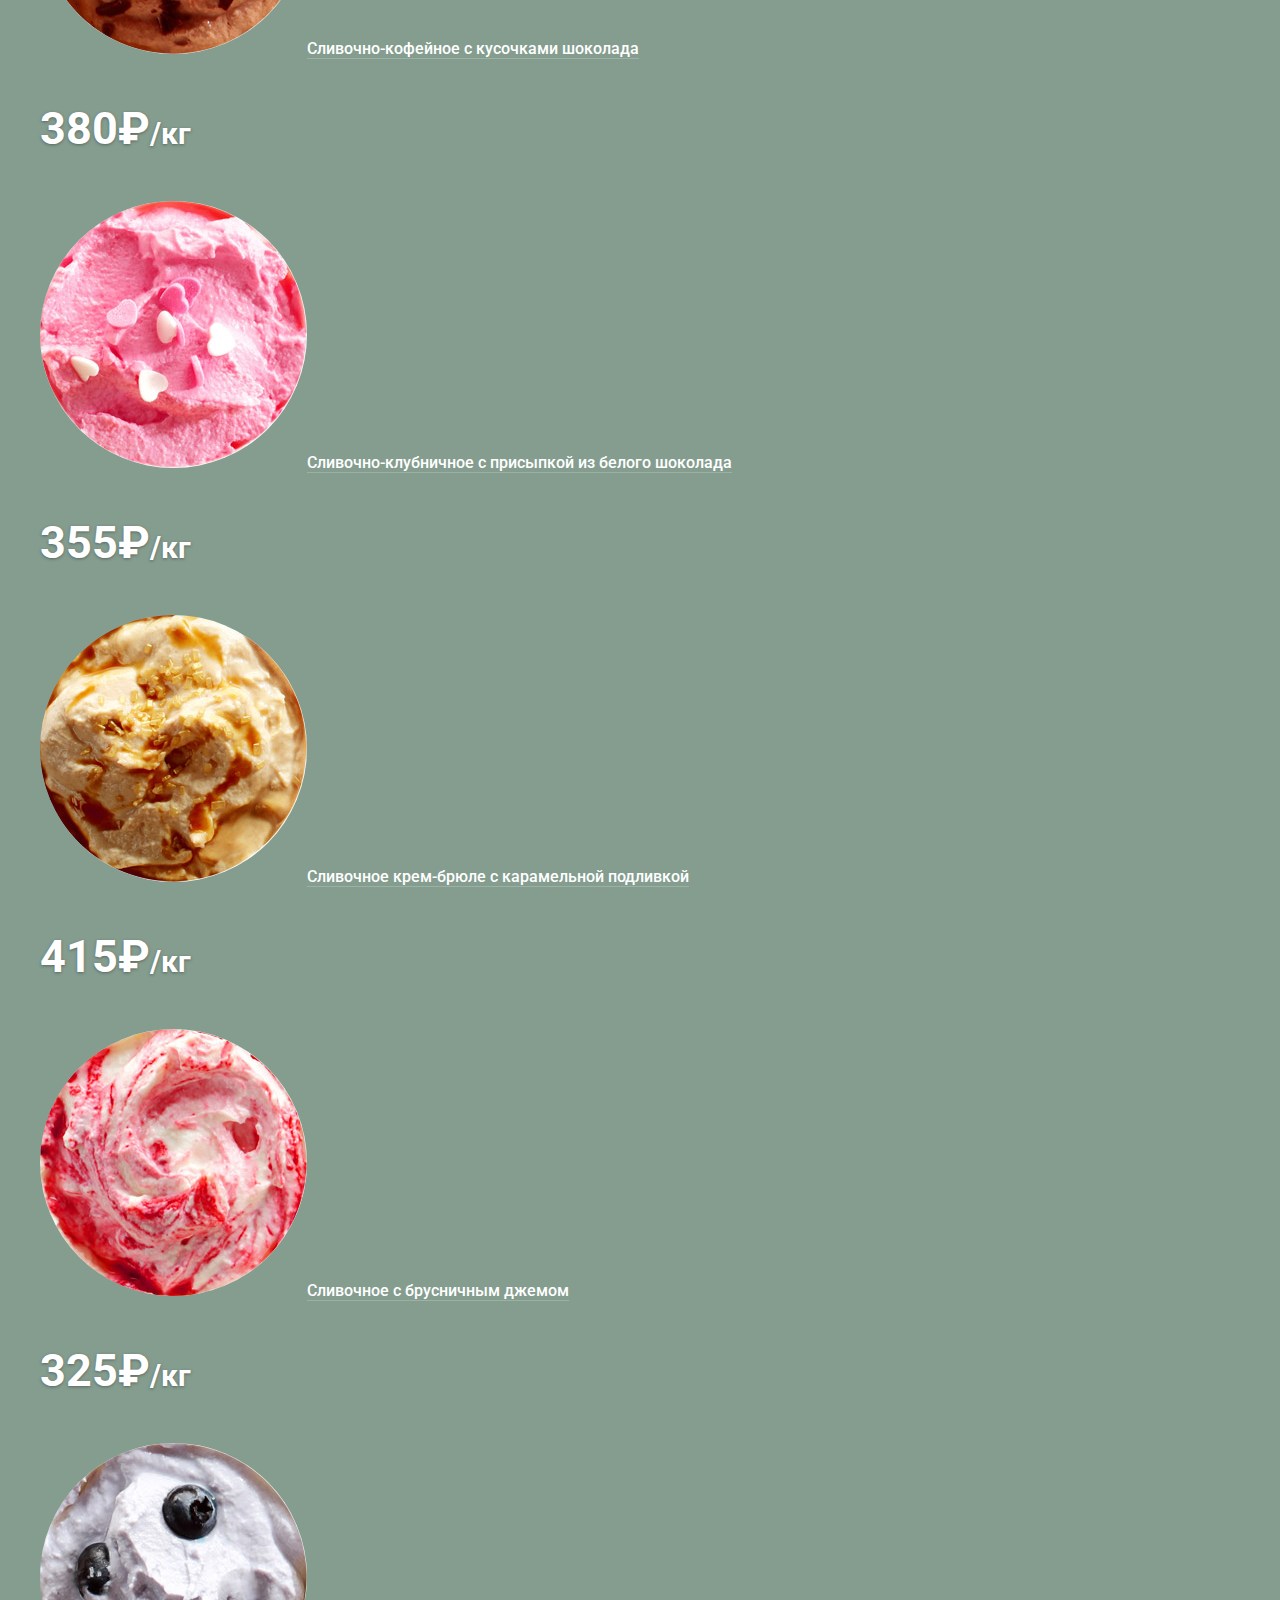
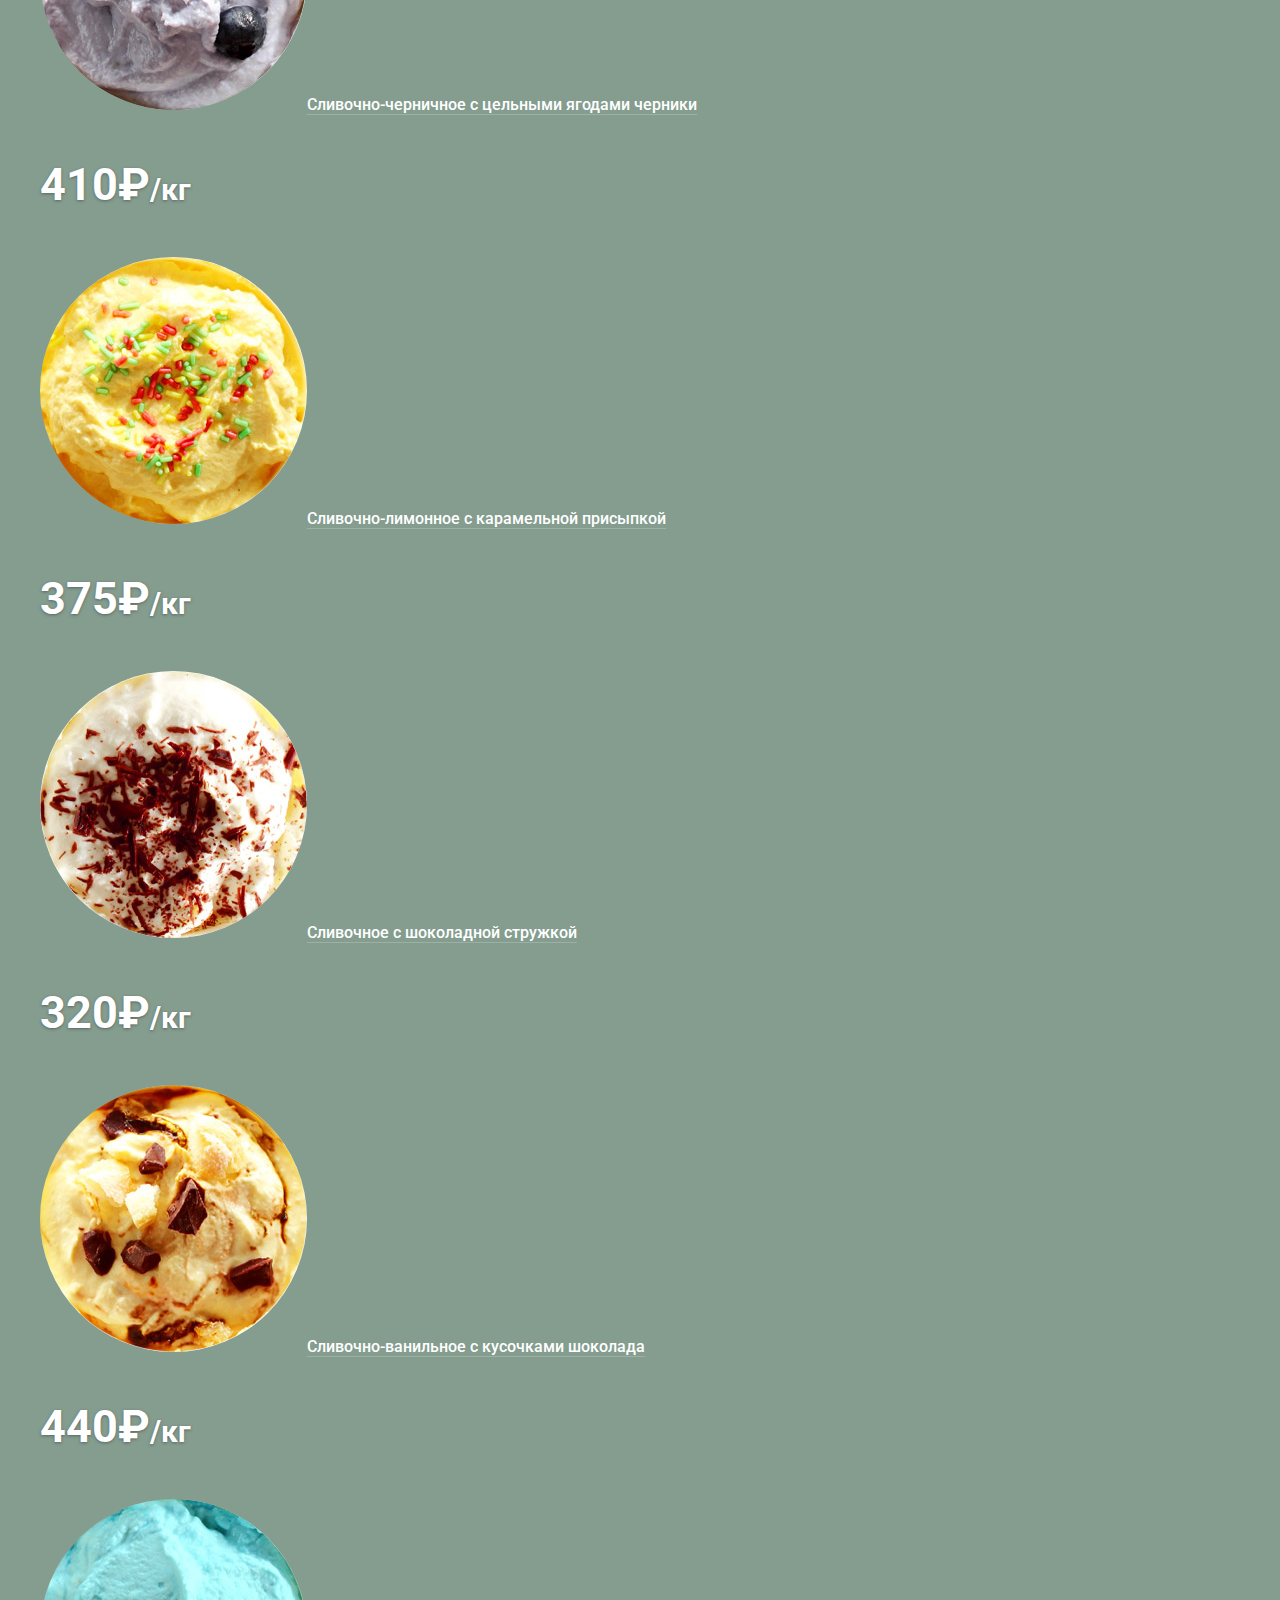
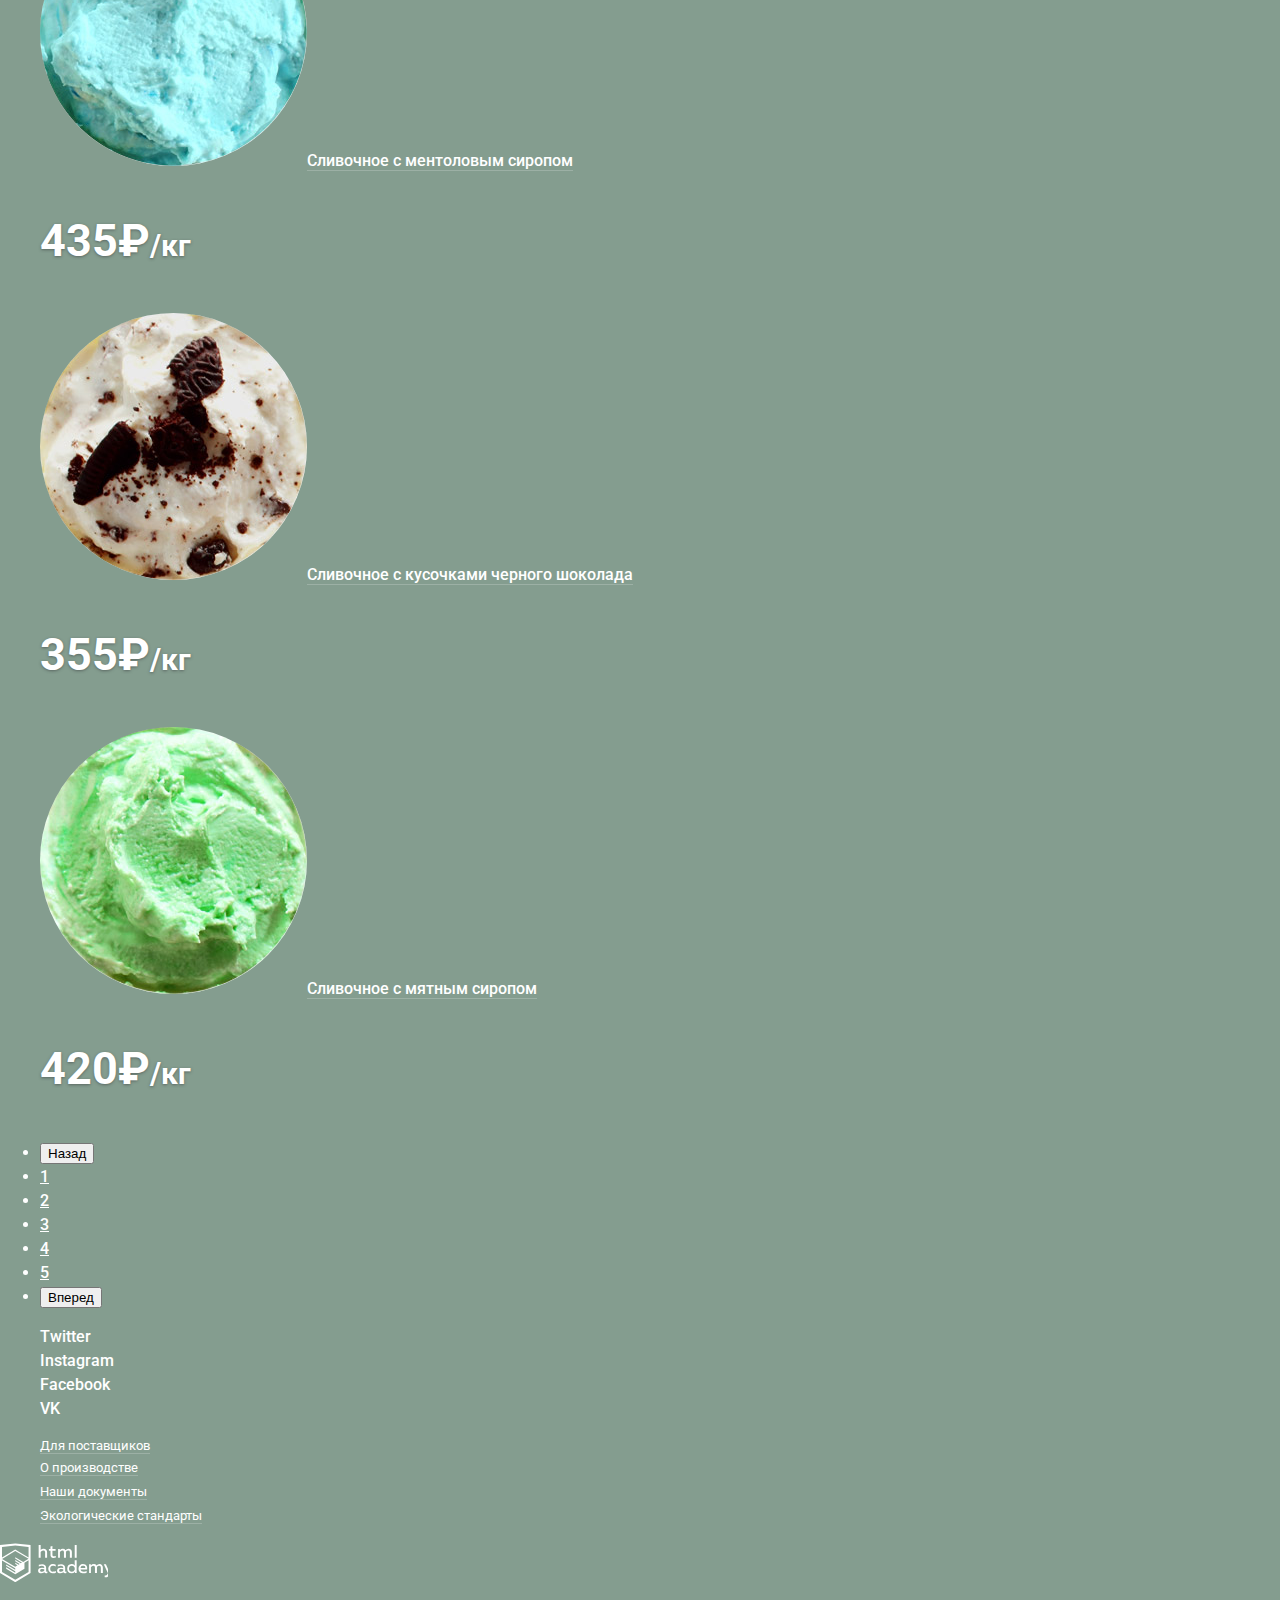
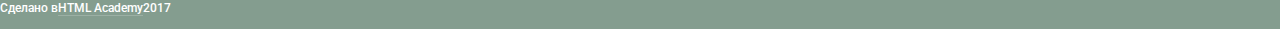
==== commit d1ef68b2: "Выполнил 5 задание" ====
--- a/catalog.html
+++ b/catalog.html
@@ -1,34 +1,39 @@
 <!DOCTYPE html>
 <html lang="ru">
-  <head>
-    <meta charset="utf-8">
-    <title>HTML Academy: Глейси</title>
-  </head>
-  <body>
-<header class="main-header">
-  <nav class="main-navigation">
-    <a class="main-logo" href="index.html"><img src="img/svg/logo.svg" width="154" height="64" alt="логотип gllacy"></a>
-    <ul class="site-navigation">
-      <li><a href="catalog.html">Каталог</a></li>
-      <li>
-        <ul class="modal-list">
-         <li><a href="#">Новинки</a></li>
-         <li><a href="#">Сливочное</a></li>
-         <li><a href="#">Щербеты</a></li>
-         <li><a href="#">Фруктовый Лед</a></li>
-         <li><a href="#">Мелорин</a></li>
-        </ul>
-      </li>
-      <li><a href="delivery.html">Доставка и орлата</a></li>
-      <li><a href="about.html">О компании</a></li>
-    </ul>
-    <div class="user-navigation">
-      <button class="btn-search" type="button" name="search">Поиск</button>
-      <section class="modal modal-search">
+
+<head>
+  <meta charset="utf-8">
+  <title>HTML Academy: Глейси</title>
+  <link href="https://fonts.googleapis.com/css?family=Roboto:400,500,700&amp;subset=cyrillic" rel="stylesheet">
+  <link href="css/normalize.css" rel="stylesheet">
+  <link rel="stylesheet" href="css/style.css">
+</head>
+
+<body>
+  <header class="main-header">
+    <nav class="main-navigation">
+      <a class="main-logo" href="index.html"><img src="img/svg/logo.svg" width="154" height="64" alt="логотип gllacy"></a>
+      <ul class="site-navigation">
+        <li><a href="catalog.html">Каталог</a></li>
+        <li>
+          <ul class="modal-list">
+            <li><a href="#">Новинки</a></li>
+            <li><a href="#">Сливочное</a></li>
+            <li><a href="#">Щербеты</a></li>
+            <li><a href="#">Фруктовый Лед</a></li>
+            <li><a href="#">Мелорин</a></li>
+          </ul>
+        </li>
+        <li><a href="delivery.html">Доставка и орлата</a></li>
+        <li><a href="about.html">О компании</a></li>
+      </ul>
+      <div class="user-navigation">
+        <button class="btn-search btn" type="button" name="search">Поиск</button>
+        <section class="modal modal-search">
           <label class="visually-hidden" for="search-user">Поиск</label>
           <input type="search" name="search" id="search-user" placeholder="Что ищем?">
-      </section>
-      <button class="btn-login" type="button" name="login">Вход</button>
+        </section>
+        <button class="btn-login btn" type="button" name="login">Вход</button>
         <section class="modal modal-login">
           <h2 class="visually-hidden">Форма входа на сайт</h2>
           <form class="login-form" action="https://echo.htmlacademy.ru/" method="post">
@@ -47,121 +52,134 @@
             </p>
           </form>
         </section>
-      <button class="btn-cart" type="button" name="cart">Корзина</button>
+        <button class="btn-cart btn" type="button" name="cart">Корзина</button>
         <section class="madal modal-cart">
           <h2 class="visually-hidden">Корзина</h2>
           <button class="button" type="button" name="button">Оформить заказ</button>
         </section>
+      </div>
+      <div class="info-phone">
+        <p>С 10 до 20, Ежедневно<br><a href="tel:88124502525">8 812 450-25-25</a></p>
+      </div>
+    </nav>
+  </header>
+  <main class="container">
+    <h1 class="visually-hidden">Магазин мороженого Gllacy shop</h1>
+    <div class="catalog-navigation">
+      <ul>
+        <li><a href="index.html">Главная</a></li>
+        <li><a href="catalog.html">Каталог</a></li>
+        <li><a href="creamy.html">Сливочное</a></li>
+      </ul>
     </div>
-    <div class="info-phone">
-      <p>С 10 до 20, Ежедневно<a href="tel:88124502525">8 812 450-25-25</a></p>
+    <h2>Сливочное мороженое</h2>
+    <div class="filter">
+      <form class="filter-form" action="https://echo.htmlacademy.ru/" method="post" oninput="priceout.value=price.value">
+        <div class="select">
+          <p>Сортировка:</p>
+          <select name="items">
+            <option>По попуоярности</option>
+            <option>По цене &lt</option>
+            <option>По цене &gt</option>
+          </select>
+        </div>
+        <div class="range">
+          <label for="price">Цена:100 руб. - 500 руб.</label>
+          <input type="range" id="price" name="price" min="100" max="500" step="5">
+        </div>
+        <div class="output">
+          <output name="priceout"></output>
+        </div>
+        <div class="radio">
+          <p>Жирность</p>
+          <input type="radio" name="fat-content" id="fat-0" value="0">
+          <label for="fat-0">0%</label>
+          <input type="radio" name="fat-content" id="fat-10" value="10" checked>
+          <label for="fat-10">до 10%</label>
+          <input type="radio" name="fat-content" id="fat-sub-30" value="30">
+          <label for="fat-sub-30">До 30%</label>
+          <input type="radio" name="fat-content" id="fat-over-30" value="over30">
+          <label for="fat-over-30">Выше 30%</label>
+        </div>
+        <div class="checkbox">
+          <input type="checkbox" name="fillers-chocolate" id="fillers1" checked>
+          <label for="fillers1">Шоколадные</label>
+          <input type="checkbox" name="fillers-shugar" id="fillers2" checked>
+          <label for="fillers2">Сахарные присыпки</label>
+          <input type="checkbox" name="fillers-fruits" id="fillers3">
+          <label for="fillers3">Фрукты</label>
+          <input type="checkbox" name="fillers-syrup" id="fillers4">
+          <label for="fillers4">Сиропы</label>
+          <input type="checkbox" name="fillers-jam" id="fillers5">
+          <label for="fillers5">Джемы</label>
+        </div>
+        <div class="submit-fiter">
+          <button type="submit" name="submit-form">Применить</button>
+        </div>
+      </form>
     </div>
-  </nav>
-</header>
-<main class="container">
-  <h1 class="visually-hidden">Магазин мороженого Gllacy shop</h1>
-  <div class="catalog-navigation">
-    <ul>
-      <li><a href="index.html">Главная</a></li>
-      <li><a href="catalog.html">Каталог</a></li>
-      <li><a href="creamy.html">Сливочное</a></li>
-    </ul>
-  </div>
-  <h2>Сливочное мороженое</h2>
-  <div class="filter">
-    <form class="filter-form" action="https://echo.htmlacademy.ru/" method="post" oninput="priceout.value=price.value">
-      <div class="select">
-      <p>Сортировка:</p>
-     <select name="items">
-       <option>По попуоярности</option>
-       <option>По цене &lt</option>
-       <option>По цене &gt</option>
-     </select>
-     </div>
-     <div class="range">
-       <label for="price">Цена:100 руб. - 500 руб.</label>
-     <input type="range" id="price" name="price" min="100" max="500" step="5">
-     </div>
-     <div class="output">
-       <output name="priceout"></output>
-     </div>
-     <div class="radio">
-       <p>Жирность</p>
-       <input type="radio" name="fat-content" id="fat-0" value="0">
-       <label for="fat-0">0%</label>
-       <input type="radio" name="fat-content" id="fat-10" value="10" checked>
-       <label for="fat-10">до 10%</label>
-       <input type="radio" name="fat-content" id="fat-sub-30" value="30">
-       <label for="fat-sub-30">До 30%</label>
-       <input type="radio" name="fat-content" id="fat-over-30" value="over30">
-       <label for="fat-over-30">Выше 30%</label>
-     </div>
-     <div class="checkbox">
-       <input type="checkbox" name="fillers-chocolate" id="fillers1" checked>
-       <label for="fillers1">Шоколадные</label>
-       <input type="checkbox" name="fillers-shugar" id="fillers2" checked>
-       <label for="fillers2">Сахарные присыпки</label>
-       <input type="checkbox" name="fillers-fruits" id="fillers3">
-       <label for="fillers3">Фрукты</label>
-       <input type="checkbox" name="fillers-syrup" id="fillers4">
-       <label for="fillers4">Сиропы</label>
-       <input type="checkbox" name="fillers-jam" id="fillers5">
-       <label for="fillers5">Джемы</label>
-     </div>
-     <div class="submit-fiter">
-       <button type="submit" name="submit-form">Применить</button>
-     </div>
-    </form>
-  </div>
-  <section class="catalog">
-    <ul class="catalog-items">
-      <li><img src="img/orange.jpg" alt="1">Сливочное с апельсиновым джемом и цитрусовой стружкой<p>310₽<span>/кг</span></p></li>
-      <li><img src="img/coffe.jpg" alt="2">Сливочно-кофейное с кусочками шоколада<p>380₽<span>/кг</span></p></li>
-      <li><img src="img/strawberry.jpg" alt="3">Сливочно-клубничное с присыпкой из белого шоколада<p>355₽<span>/кг</span></p></li>
-      <li><img src="img/creamy.jpg" alt="4">Сливочное крем-брюле с карамельной подливкой<p>415₽<span>/кг</span></p></li>
-      <li><img src="img/cowberry.jpg" alt="5">Сливочное с брусничным джемом<p>325₽<span>/кг</span></p></li>
-      <li><img src="img/blueberries.jpg" alt="6">Сливочно-черничное с цельными ягодами черники<p>410₽<span>/кг</span></p></li>
-      <li><img src="img/lemon.jpg" alt="7">Сливочно-лимонное с карамельной присыпкой<p>375₽<span>/кг</span></p></li>
-      <li><img src="img/chocolate.jpg" alt="8">Сливочное с шоколадной стружкой<p>320₽<span>/кг</span></p></li>
-      <li><img src="img/vanilla.jpg" alt="9">Сливочно-ванильное с кусочками шоколада<p>440₽<span>/кг</span></p></li>
-      <li><img src="img/mentol.jpg" alt="10">Сливочноe с ментоловым сиропом<p>435₽<span>/кг</span></p></li>
-      <li><img src="img/blackchoco.jpg" alt="11">Сливочное с кусочками черного шоколада<p>355₽<span>/кг</span></p></li>
-      <li><img src="img/syrup.jpg" alt="12">Сливочное с мятным сиропом<p>420₽<span>/кг</span></p></li>
-    </ul>
-  </section>
-  <div class="pages-list">
-    <ul class="pages">
-      <li><button type="button" name="previous">Назад</button></li>
-      <li><a href="#">1</a></li>
-      <li><a href="#">2</a></li>
-      <li><a href="#">3</a></li>
-      <li><a href="#">4</a></li>
-      <li><a href="#">5</a></li>
-      <li><button type="button" name="next">Вперед</button></li>
-    </ul>
-  </div>
-</main>
-<footer class="main-footer">
-  <div class="social-footer">
-   <ul>
-     <li><a href="#">Twitter</a></li>
-     <li><a href="#">Instagram</a></li>
-     <li><a href="#">Facebook</a></li>
-     <li><a href="#">VK</a></li>
-   </ul>
- </div>
- <div class="footer-menu">
-   <ul>
-     <li><a href="#">Для поставщиков</a></li>
-     <li><a href="#">О производстве</a></li>
-     <li><a href="#">Наши документы</a></li>
-     <li><a href="#">Экологические стандарты</a></li>
-   </ul>
-  </div>
-  <div class="made-in">
-    <a href="https://htmlacademy.ru/"><img src="img/svg/logoacademy.svg" width="108" height="39" alt="логотип htmlacademy"></a>
-    <p>Сделано в<a href="https://htmlacademy.ru/">HTML Academy</a>2017</p>
-  </div>
-</footer>
-  </body>
+    <section class="catalog">
+      <ul class="catalog-items">
+        <li><img src="img/orange.jpg" alt="1"><a href="#">Сливочное с апельсиновым джемом и цитрусовой стружкой</a><p>310₽<span>/кг</span></p>
+        </li>
+        <li><img src="img/coffe.jpg" alt="2"><a href="#">Сливочно-кофейное с кусочками шоколада</a><p>380₽<span>/кг</span></p>
+        </li>
+        <li><img src="img/strawberry.jpg" alt="3"><a href="#">Сливочно-клубничное с присыпкой из белого шоколада</a><p>355₽<span>/кг</span></p>
+        </li>
+        <li><img src="img/creamy.jpg" alt="4"><a href="#">Сливочное крем-брюле с карамельной подливкой</a><p>415₽<span>/кг</span></p>
+        </li>
+        <li><img src="img/cowberry.jpg" alt="5"><a href="#">Сливочное с брусничным джемом</a><p>325₽<span>/кг</span></p>
+        </li>
+        <li><img src="img/blueberries.jpg" alt="6"><a href="#">Сливочно-черничное с цельными ягодами черники</a><p>410₽<span>/кг</span></p>
+        </li>
+        <li><img src="img/lemon.jpg" alt="7"><a href="#">Сливочно-лимонное с карамельной присыпкой</a><p>375₽<span>/кг</span></p>
+        </li>
+        <li><img src="img/chocolate.jpg" alt="8"><a href="#">Сливочное с шоколадной стружкой</a><p>320₽<span>/кг</span></p>
+        </li>
+        <li><img src="img/vanilla.jpg" alt="9"><a href="#">Сливочно-ванильное с кусочками шоколада</a><p>440₽<span>/кг</span></p>
+        </li>
+        <li><img src="img/mentol.jpg" alt="10"><a href="#">Сливочноe с ментоловым сиропом</a><p>435₽<span>/кг</span></p>
+        </li>
+        <li><img src="img/blackchoco.jpg" alt="11"><a href="#">Сливочное с кусочками черного шоколада</a><p>355₽<span>/кг</span></p>
+        </li>
+        <li><img src="img/syrup.jpg" alt="12"><a href="#">Сливочное с мятным сиропом</a><p>420₽<span>/кг</span></p>
+        </li>
+      </ul>
+    </section>
+    <div class="pages-list">
+      <ul class="pages">
+        <li><button type="button" name="previous">Назад</button></li>
+        <li><a href="#">1</a></li>
+        <li><a href="#">2</a></li>
+        <li><a href="#">3</a></li>
+        <li><a href="#">4</a></li>
+        <li><a href="#">5</a></li>
+        <li><button type="button" name="next">Вперед</button></li>
+      </ul>
+    </div>
+  </main>
+  <footer class="main-footer">
+    <div class="social-footer">
+      <ul>
+        <li><a href="#">Twitter</a></li>
+        <li><a href="#">Instagram</a></li>
+        <li><a href="#">Facebook</a></li>
+        <li><a href="#">VK</a></li>
+      </ul>
+    </div>
+    <div class="footer-menu">
+      <ul>
+        <li><a href="#">Для поставщиков</a></li>
+        <li><a href="#">О производстве</a></li>
+        <li><a href="#">Наши документы</a></li>
+        <li><a href="#">Экологические стандарты</a></li>
+      </ul>
+    </div>
+    <div class="made-in">
+      <a href="https://htmlacademy.ru/"><img src="img/svg/logoacademy.svg" width="108" height="39" alt="логотип htmlacademy"></a>
+      <p>Сделано в<a href="https://htmlacademy.ru/">HTML Academy</a>2017</p>
+    </div>
+  </footer>
+</body>
+
 </html>
--- a/css/style.css
+++ b/css/style.css
@@ -0,0 +1,280 @@
+body {
+  margin: 0;
+  padding: 0;
+
+  font-family: "Roboto", sans-serif;
+  font-size: 16px;
+  line-height: 24px;
+  font-weight: 500;
+  color: #ffffff;
+  text-transform: none;
+
+  background-color: #849d8f;
+  background-repeat: no-repeat;
+  background-position: top center;
+}
+
+a {
+  color: #ffffff
+}
+
+.visually-hidden {
+  display: none;
+}
+
+.site-navigation > li > a {
+  font-size: 16px;
+  line-height: 18px;
+  font-weight: 700;
+  color: #ffffff;
+  text-decoration: none;
+  border-bottom: 1px solid rgba(255, 255, 255, 0.2);
+}
+
+.site-navigation {
+  list-style: none;
+}
+
+.site-navigation a:hover,
+.site-navigation a:focus {
+  font: inherit;
+
+  padding: 11px 15px;
+
+  text-align: center;
+  color: #323232;
+  vertical-align: middle;
+  text-transform: none;
+  text-decoration: none;
+
+  background-color: #f7f6f3;
+  border: none;
+  border-radius: 16px;
+}
+
+.btn-search,
+.btn-login,
+.btn-cart {
+  display: block;
+  color: #ffffff;
+  background-color: rgba(255, 255, 255, 0.2);
+  border: none;
+}
+
+.btn:hover,
+.btn:focus {
+  font: inherit;
+
+  padding: 11px 15px;
+
+  text-align: center;
+  color: #323232;
+  vertical-align: middle;
+  text-transform: none;
+  text-decoration: none;
+
+  background-color: #f7f6f3;
+  border: none;
+  border-radius: 16px;
+}
+
+.info-phone p {
+  font-size: 14px;
+  line-height: 16px;
+  font-weight: 700;
+  color: #ffffff;
+}
+
+.info-phone a {
+  font-size: 22px;
+  line-height: 24px;
+  font-weight: 700;
+  color: #ffffff;
+  text-decoration: none;
+}
+
+.about-us {
+  color: #323232;
+  background-image: url("../img/bgseo.png");
+  background-repeat: repeat repeat;
+  background-position: 0 0;
+}
+
+.about-us p {
+  font-size: 24px;
+  line-height: 30px;
+  font-weight: 500;
+  color: #323232;
+}
+
+.our-features {
+  list-style: none;
+}
+
+.our-features li {
+  font-size: 16px;
+  line-height: 22px;
+  font-weight: 400;
+  color: #323232;
+}
+
+.news-box {
+  width: 561px;
+  height: 223px;
+  margin-left: 26px;
+
+  color: #323232;
+  background-color: #ffffff;
+  background-image: url("../img/bgr-news.jpg");
+  background-repeat: no-repeat;
+  background-size: 561px 223px;
+  border-radius: 16px;
+}
+.news-box p {
+  font-size: 16px;
+  line-height: 22px;
+  font-weight: 500;
+  color: #323232;
+}
+
+.news-list {
+  list-style: none;
+}
+
+.news-list a {
+  font-size: 24px;
+  line-height: 30px;
+  font-weight: 700;
+  color: #323232;
+}
+
+.mailout-container {
+  width: 561px;
+  height: 223px;
+  margin-left: 26px;
+  background-image: url("../img/svg/bg-post.svg");
+  background-repeat: no-repeat;
+  background-size: cover;
+  background-color: #ffffff;
+  border-radius: 16px;
+}
+
+.mailing-out {
+  width: 549px;
+  height: 211px;
+  background-color: #f8f7f4;
+  border-radius: 16px;
+}
+
+.mailing-out p {
+  font-size: 16px;
+  line-height: 22px;
+  font-weight: 400;
+  color: #5a5a5a
+}
+.button {
+  font: inherit;
+  text-align: center;
+  color: #ffffff;
+  vertical-align: middle;
+  background-color: #f06341;
+  border: none;
+  border-radius: 16px;
+  box-shadow: 0px 2px 2px 0px rgba(172, 16, 0, 0.6);
+  text-shadow: 0px 2px 5px rgba(160, 32, 11, 0.76);
+  background-image: -moz-linear-gradient( 90deg, rgb(231,74,53) 0%, rgb(242,104,67) 100%);
+  background-image: -webkit-linear-gradient( 90deg, rgb(231,74,53) 0%, rgb(242,104,67) 100%);
+  background-image: -ms-linear-gradient( 90deg, rgb(231,74,53) 0%, rgb(242,104,67) 100%);
+}
+
+.mailing-form input {
+  font-size: 16px;
+  line-height: 24px;
+  font-weight: 400;
+  color: #999999;
+
+  border-radius: 5px;
+  border: 1px solid rgba(178, 178, 178, 0.5);
+  background-color: #ffffff;
+}
+
+.mailing-form input:hover {
+  border: 2px solid rgba(178, 178, 178, 0.5);
+}
+.mailing-form input:focus {
+  border-color: #2e88e4;
+}
+
+.social-footer ul {
+  list-style: none;
+  color: #e6ebe9;
+}
+
+.social-footer a {
+  color: #ffffff;
+  text-decoration: none;
+}
+
+.footer-menu ul {
+  list-style: none;
+}
+
+.footer-menu a {
+  font-size: 13px;
+  line-height: 18px;
+  font-weight: 400;
+  color: #ffffff;
+  text-decoration: none;
+  border-bottom: 1px solid rgba(255, 255, 255, 0.2);
+}
+
+.footer-menu li:first-child {
+  font-size: 13px;
+  line-height: 18px;
+  font-weight: 700;
+}
+
+.made-in {
+  font-size: 12px;
+  line-height: 18px;
+  font-weight: 400px;
+  color: #ffffff;
+}
+
+.made-in p a {
+  text-decoration: none;
+  border-bottom: 1px solid rgba(255, 255, 255, 0.2);
+}
+
+.catalog-items {
+  list-style: none;
+}
+
+.catalog-items img {
+  border-radius: 50%;
+}
+
+.catalog-items a {
+  font-size: 16px;
+  line-height: 22px;
+  font-weight: 500;
+  color: #ffffff;
+  text-decoration: none;
+  border-bottom: 1px solid rgba(255, 255, 255, 0.2);
+}
+
+.catalog-items p {
+  font-size: 45px;
+  line-height: 45px;
+  font-weight: 700;
+  color: #ffffff;
+  text-shadow: 0px 1px 3px rgba(49, 50, 53, 0.5);
+}
+
+.catalog-items span {
+  font-size: 30px;
+  line-height: 45px;
+  font-weight: 700;
+  color: #ffffff;
+  text-shadow: 0px 1px 3px rgba(49, 50, 53, 0.5);
+}
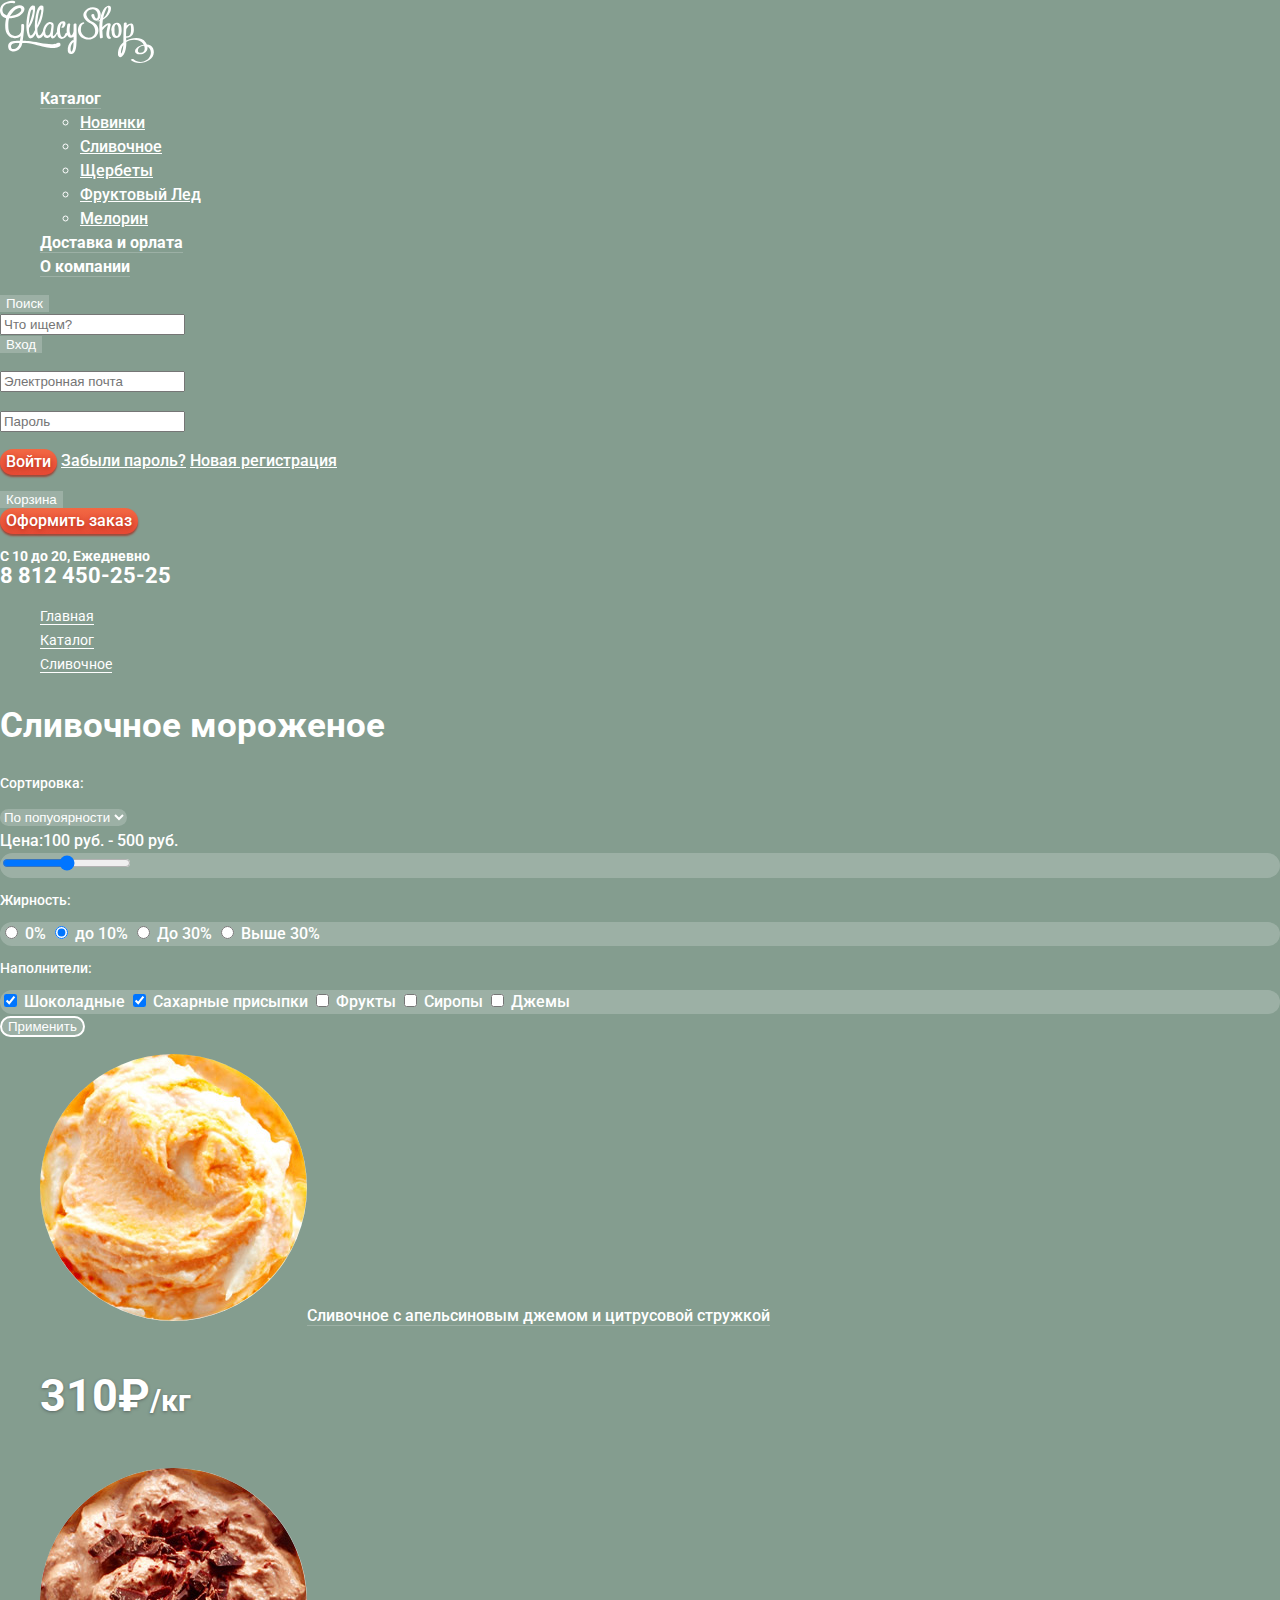
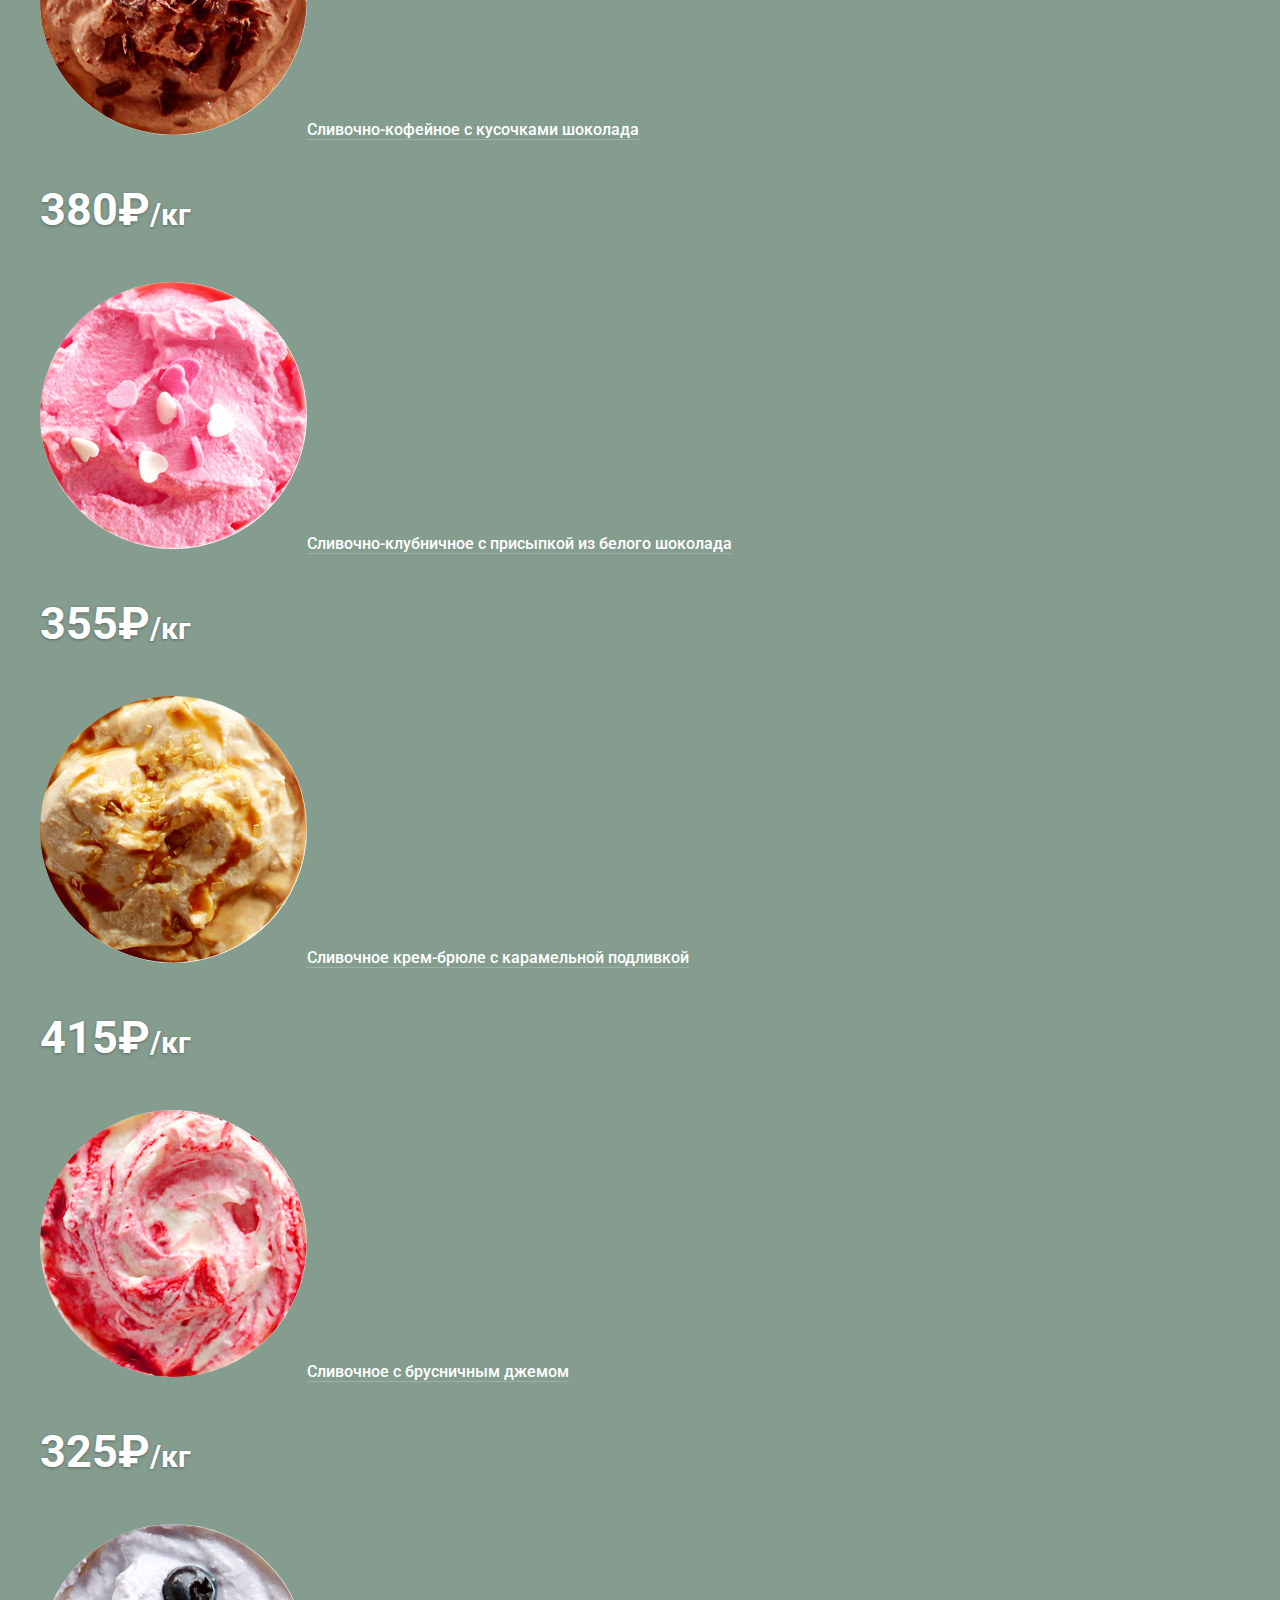
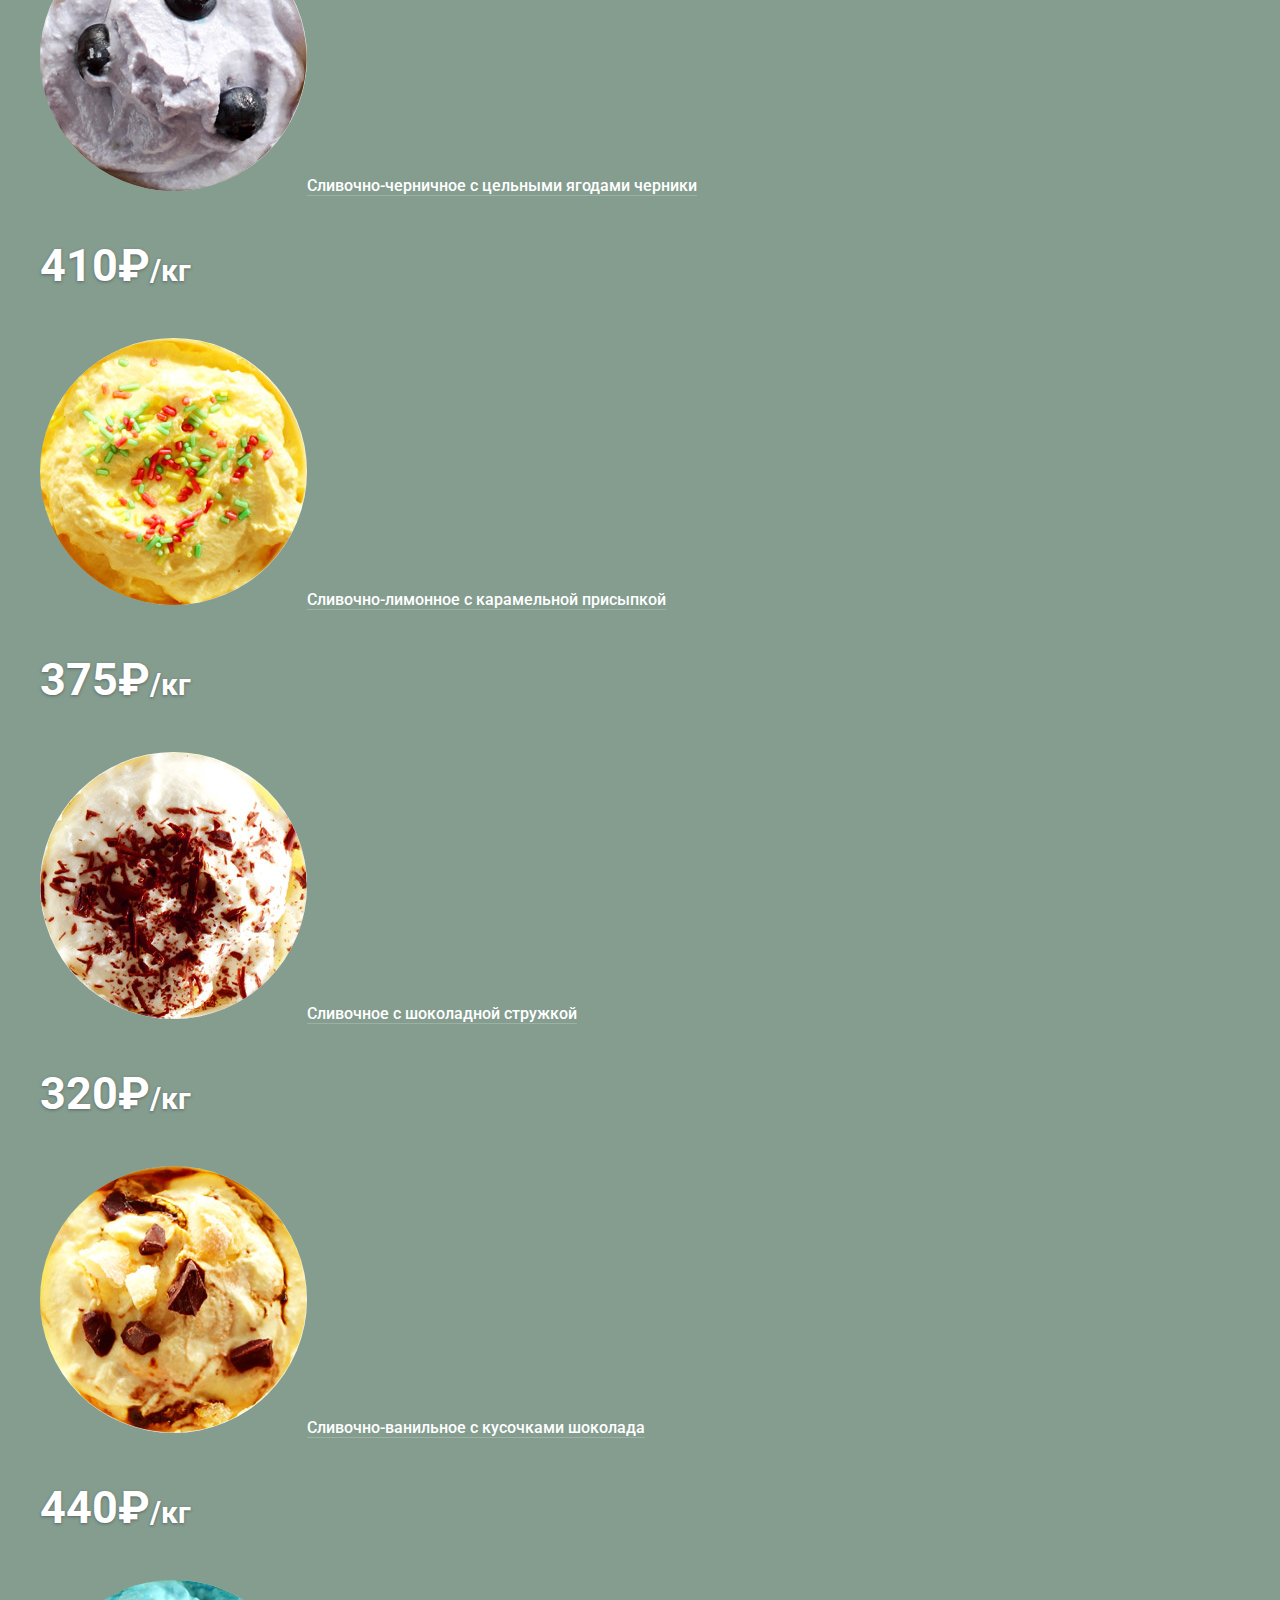
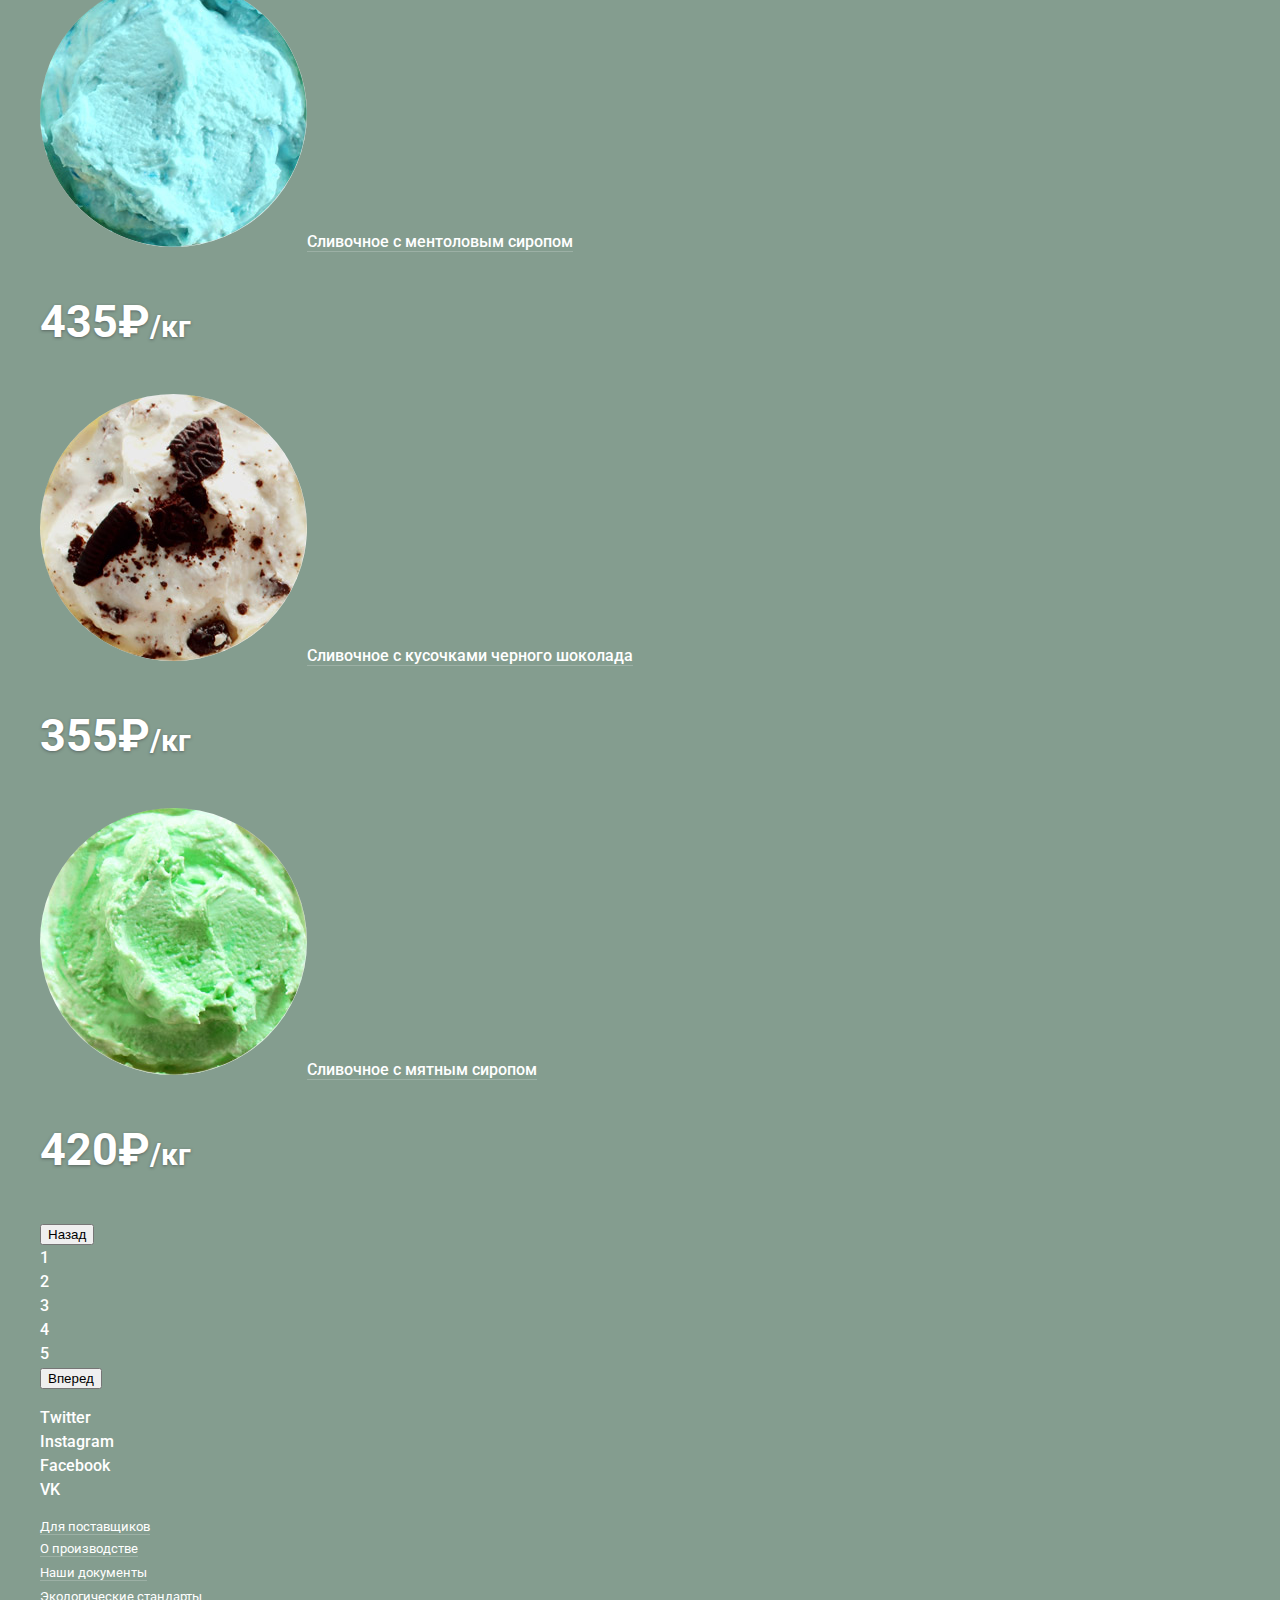
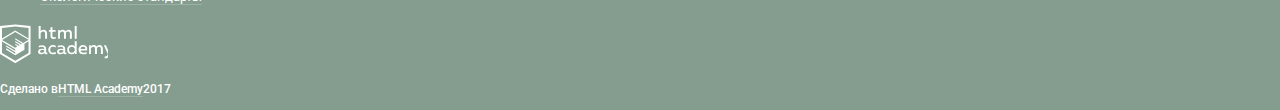
==== commit 515b6ab2: "ичправил замечания к 5му заданию!" ====
--- a/catalog.html
+++ b/catalog.html
@@ -85,13 +85,15 @@
         </div>
         <div class="range">
           <label for="price">Цена:100 руб. - 500 руб.</label>
+          <div class="range-input">
           <input type="range" id="price" name="price" min="100" max="500" step="5">
+          </div>
         </div>
         <div class="output">
           <output name="priceout"></output>
         </div>
+          <p>Жирность:</p>
         <div class="radio">
-          <p>Жирность</p>
           <input type="radio" name="fat-content" id="fat-0" value="0">
           <label for="fat-0">0%</label>
           <input type="radio" name="fat-content" id="fat-10" value="10" checked>
@@ -101,6 +103,7 @@
           <input type="radio" name="fat-content" id="fat-over-30" value="over30">
           <label for="fat-over-30">Выше 30%</label>
         </div>
+          <p>Наполнители:</p>
         <div class="checkbox">
           <input type="checkbox" name="fillers-chocolate" id="fillers1" checked>
           <label for="fillers1">Шоколадные</label>
@@ -114,7 +117,7 @@
           <label for="fillers5">Джемы</label>
         </div>
         <div class="submit-fiter">
-          <button type="submit" name="submit-form">Применить</button>
+          <button class="submit-filter" type="submit" name="submit-form">Применить</button>
         </div>
       </form>
     </div>
--- a/css/style.css
+++ b/css/style.css
@@ -91,6 +91,13 @@
   font-weight: 700;
   color: #ffffff;
   text-decoration: none;
+}
+
+.slider-text {
+  font-size: 60px;
+  line-height: 61px;
+  font-weight: 700;
+  color: #ffffff;
 }
 
 .about-us {
@@ -172,6 +179,7 @@
   font-weight: 400;
   color: #5a5a5a
 }
+
 .button {
   font: inherit;
   text-align: center;
@@ -187,6 +195,23 @@
   background-image: -ms-linear-gradient( 90deg, rgb(231,74,53) 0%, rgb(242,104,67) 100%);
 }
 
+.btn-slider {
+  font-size: 32px;
+  line-height: 44px;
+  font-weight: 700;
+  color: #ffffff;
+  text-align: center;
+  vertical-align: middle;
+  background-color: #f06341;
+  border: none;
+  border-radius: 16px;
+  box-shadow: 0px 2px 2px 0px rgba(172, 16, 0, 0.6);
+  text-shadow: 0px 2px 5px rgba(160, 32, 11, 0.76);
+  background-image: -moz-linear-gradient( 90deg, rgb(231,74,53) 0%, rgb(242,104,67) 100%);
+  background-image: -webkit-linear-gradient( 90deg, rgb(231,74,53) 0%, rgb(242,104,67) 100%);
+  background-image: -ms-linear-gradient( 90deg, rgb(231,74,53) 0%, rgb(242,104,67) 100%);
+}
+
 .mailing-form input {
   font-size: 16px;
   line-height: 24px;
@@ -205,6 +230,43 @@
   border-color: #2e88e4;
 }
 
+.map-info {
+  background-image: url("../img/map-main.jpg");
+  background-repeat: no-repeat;
+  background-size: 100%;
+  height: 430px;
+}
+
+.form-adress {
+  display: block;
+  width: 303px;
+  height: 305px;
+  background-color: #ffffff;
+  border-radius: 16px;
+}
+
+.form-adress p {
+  font-size: 14px;
+  line-height: 20px;
+  font-weight: 400;
+  color: #323232;
+}
+
+.adress {
+  font-size: 18px;
+  line-height: 24px;
+  font-weight: 700;
+  color: #323232;
+}
+
+.form-adress p a {
+  font-size: 18px;
+  line-height: 22px;
+  font-weight: 700;
+  color: #323232;
+}
+
+
 .social-footer ul {
   list-style: none;
   color: #e6ebe9;
@@ -246,15 +308,18 @@
   border-bottom: 1px solid rgba(255, 255, 255, 0.2);
 }
 
-.catalog-items {
-  list-style: none;
-}
-
-.catalog-items img {
+.catalog-items,
+.products {
+  list-style: none;
+}
+
+.catalog-items img,
+.products img {
   border-radius: 50%;
 }
 
-.catalog-items a {
+.catalog-items a,
+.products a {
   font-size: 16px;
   line-height: 22px;
   font-weight: 500;
@@ -263,7 +328,8 @@
   border-bottom: 1px solid rgba(255, 255, 255, 0.2);
 }
 
-.catalog-items p {
+.catalog-items p,
+.products p {
   font-size: 45px;
   line-height: 45px;
   font-weight: 700;
@@ -271,10 +337,82 @@
   text-shadow: 0px 1px 3px rgba(49, 50, 53, 0.5);
 }
 
-.catalog-items span {
+.catalog-items span,
+.products span {
   font-size: 30px;
   line-height: 45px;
   font-weight: 700;
   color: #ffffff;
   text-shadow: 0px 1px 3px rgba(49, 50, 53, 0.5);
 }
+
+.catalog-navigation ul {
+  list-style: none;
+}
+
+.catalog-navigation a {
+  font-size: 14px;
+  line-height: 16px;
+  font-weight: 400;
+  color: #ffffff;
+  text-decoration: none;
+  border-bottom: 1px solid white;
+}
+
+.container h2 {
+  font-size: 35px;
+  line-height: 41px;
+  font-weight: 700;
+  color: #ffffff
+}
+
+.filter select,
+.range-input,
+.output,
+.radio,
+.checkbox {
+  color: #ffffff;
+  background-color: rgba(255, 255, 255, 0.2);
+  border: none;
+  border-radius: 16px;
+}
+
+.submit-filter {
+  color: #ffffff;
+  background-color: rgba(255, 255, 255, 0.2);
+  border: 2px solid white;
+  border-radius: 16px;
+}
+
+.filter-form p {
+  font-size: 14px;
+  line-height: 16px;
+  font-weight: 500;
+  color: #ffffff
+}
+
+.filter-form option,
+.filter-form input,
+.filter-form label {
+  font-size: 16px;
+  line-height: 18px;
+  font-weight: 500;
+  color: #ffffff;
+}
+.pages {
+  list-style: none;
+}
+
+.pages a {
+  font-size: 16px;
+  line-height: 18px;
+  font-weight: 500;
+  color: #ffffff;
+  text-decoration: none;
+}
+
+.pages a:hover {
+  color: #000000;
+  background-color: #ffffff;
+  border-radius: 50%;
+}
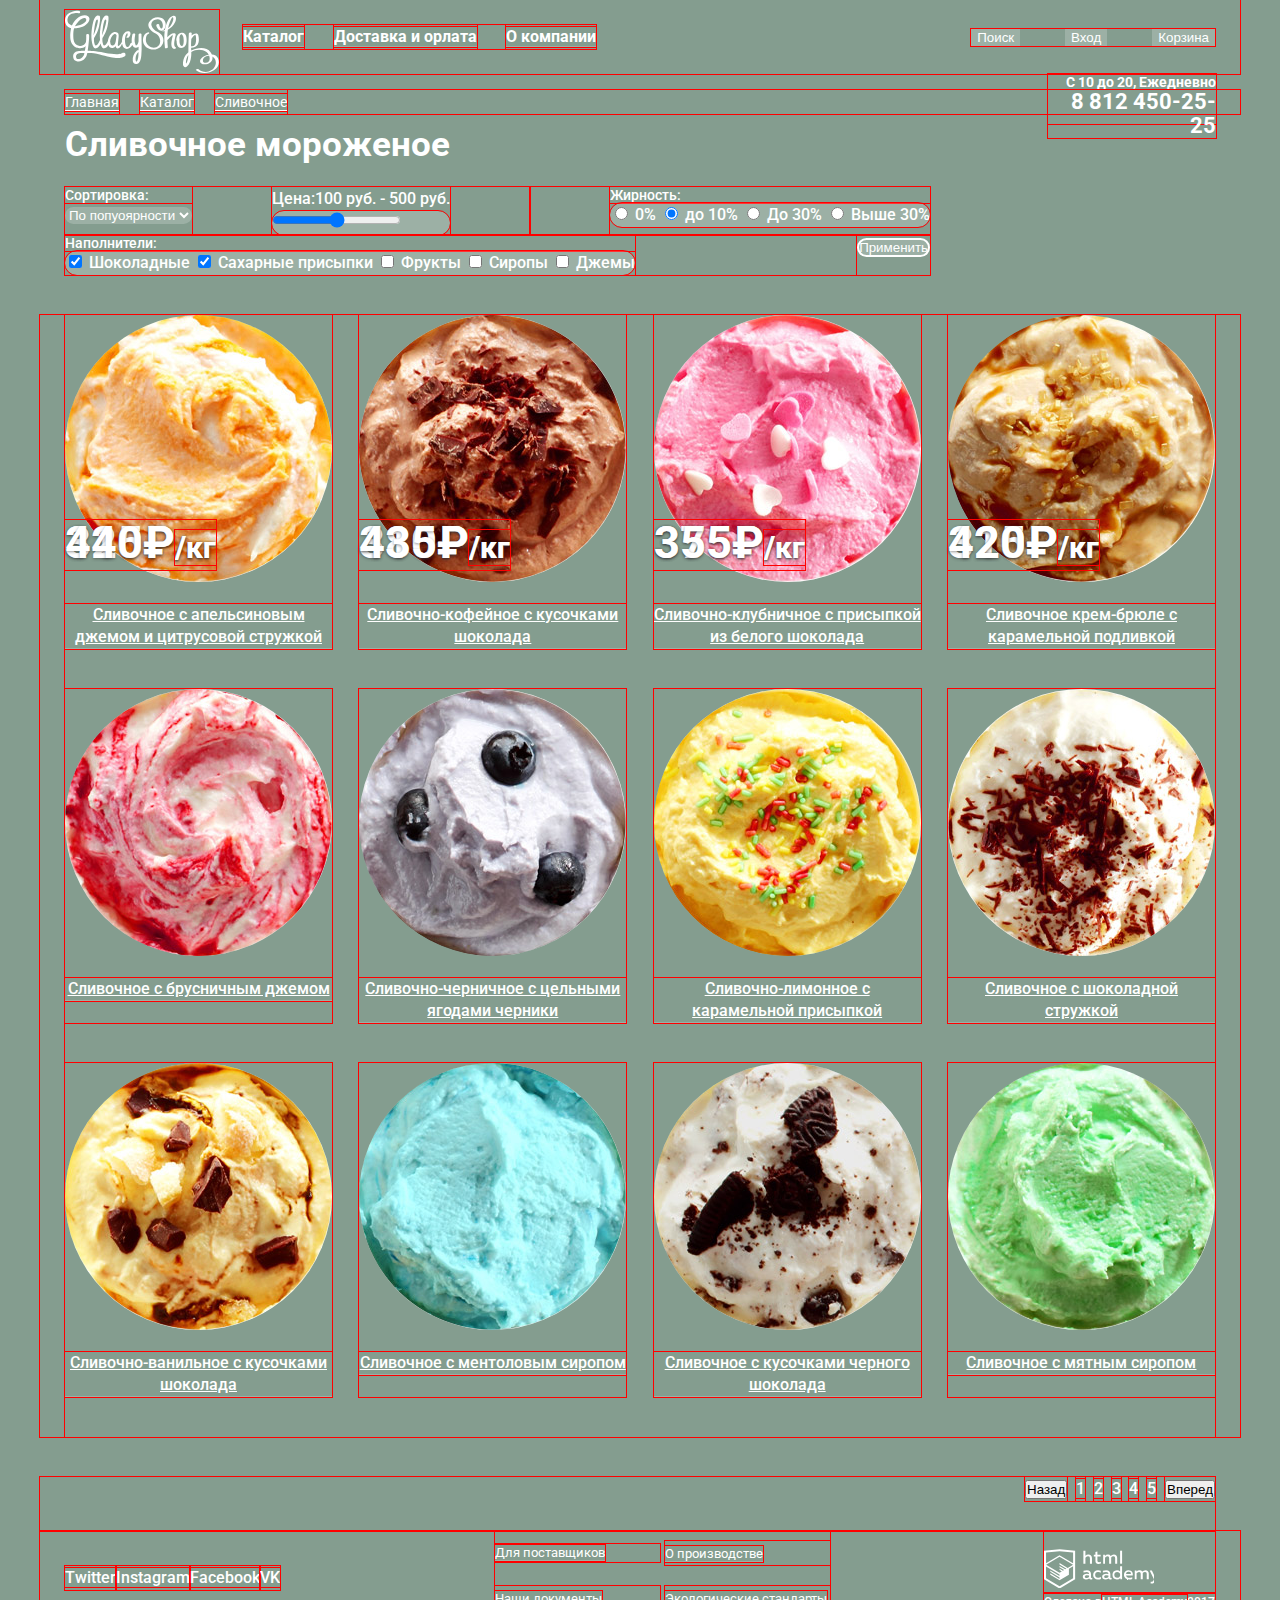
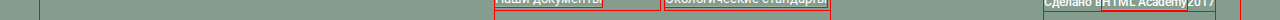
==== commit db3e8605: "выполнил задание 6" ====
--- a/catalog.html
+++ b/catalog.html
@@ -12,18 +12,10 @@
 <body>
   <header class="main-header">
     <nav class="main-navigation">
+      <div class="main-container-navigation">
       <a class="main-logo" href="index.html"><img src="img/svg/logo.svg" width="154" height="64" alt="логотип gllacy"></a>
       <ul class="site-navigation">
         <li><a href="catalog.html">Каталог</a></li>
-        <li>
-          <ul class="modal-list">
-            <li><a href="#">Новинки</a></li>
-            <li><a href="#">Сливочное</a></li>
-            <li><a href="#">Щербеты</a></li>
-            <li><a href="#">Фруктовый Лед</a></li>
-            <li><a href="#">Мелорин</a></li>
-          </ul>
-        </li>
         <li><a href="delivery.html">Доставка и орлата</a></li>
         <li><a href="about.html">О компании</a></li>
       </ul>
@@ -58,6 +50,7 @@
           <button class="button" type="button" name="button">Оформить заказ</button>
         </section>
       </div>
+      </div>
       <div class="info-phone">
         <p>С 10 до 20, Ежедневно<br><a href="tel:88124502525">8 812 450-25-25</a></p>
       </div>
@@ -72,9 +65,10 @@
         <li><a href="creamy.html">Сливочное</a></li>
       </ul>
     </div>
-    <h2>Сливочное мороженое</h2>
+    <h2 class="catalog-name">Сливочное мороженое</h2>
     <div class="filter">
       <form class="filter-form" action="https://echo.htmlacademy.ru/" method="post" oninput="priceout.value=price.value">
+        <div class="filter-container-one">
         <div class="select">
           <p>Сортировка:</p>
           <select name="items">
@@ -92,6 +86,7 @@
         <div class="output">
           <output name="priceout"></output>
         </div>
+        <div class="radio-container">
           <p>Жирность:</p>
         <div class="radio">
           <input type="radio" name="fat-content" id="fat-0" value="0">
@@ -103,6 +98,10 @@
           <input type="radio" name="fat-content" id="fat-over-30" value="over30">
           <label for="fat-over-30">Выше 30%</label>
         </div>
+        </div>
+        </div>
+        <div class="filter-container-two">
+          <div class="checkbox-container">
           <p>Наполнители:</p>
         <div class="checkbox">
           <input type="checkbox" name="fillers-chocolate" id="fillers1" checked>
@@ -116,8 +115,10 @@
           <input type="checkbox" name="fillers-jam" id="fillers5">
           <label for="fillers5">Джемы</label>
         </div>
+        </div>
         <div class="submit-fiter">
           <button class="submit-filter" type="submit" name="submit-form">Применить</button>
+        </div>
         </div>
       </form>
     </div>
@@ -183,6 +184,15 @@
       <p>Сделано в<a href="https://htmlacademy.ru/">HTML Academy</a>2017</p>
     </div>
   </footer>
+
+  <ul class="modal-list">
+    <li><a href="#">Новинки</a></li>
+    <li><a href="#">Сливочное</a></li>
+    <li><a href="#">Щербеты</a></li>
+    <li><a href="#">Фруктовый Лед</a></li>
+    <li><a href="#">Мелорин</a></li>
+  </ul>
+
 </body>
 
 </html>
--- a/css/style.css
+++ b/css/style.css
@@ -1,3 +1,19 @@
+*, *!:before, *!:after {
+ box-sizing: inherit;
+}
+html {
+ box-sizing: border-box;
+ opacty: 0.5;
+}
+.content-box-component {
+ box-sizing: content-box;
+}
+
+bod {
+  background-image: url("../img/gllacy-index.jpg");
+  background-repeat: no-repeat;
+}
+
 body {
   margin: 0;
   padding: 0;
@@ -14,8 +30,9 @@
   background-position: top center;
 }
 
+
 a {
-  color: #ffffff
+  color: #ffffff;
 }
 
 .visually-hidden {
@@ -100,6 +117,20 @@
   color: #ffffff;
 }
 
+.banners b {
+  font-size: 35px;
+  line-height: 41px;
+  font-weight: 700;
+  color: #ffffff;
+}
+
+.banners p {
+  font-size: 18px;
+  line-height: 22px;
+  font-weight: 700;
+  color: #ffffff;
+}
+
 .about-us {
   color: #323232;
   background-image: url("../img/bgseo.png");
@@ -126,15 +157,15 @@
 }
 
 .news-box {
-  width: 561px;
-  height: 223px;
-  margin-left: 26px;
-
+  width: 560px;
+  margin: 0 0;
+  padding: 0 0;
+  background-size: 560px 220px;
   color: #323232;
   background-color: #ffffff;
   background-image: url("../img/bgr-news.jpg");
   background-repeat: no-repeat;
-  background-size: 561px 223px;
+  background-size: cover;
   border-radius: 16px;
 }
 .news-box p {
@@ -156,9 +187,10 @@
 }
 
 .mailout-container {
-  width: 561px;
-  height: 223px;
-  margin-left: 26px;
+  width: 560px;
+  height: 220px;
+  margin: 0 0;
+  padding: 0 0;
   background-image: url("../img/svg/bg-post.svg");
   background-repeat: no-repeat;
   background-size: cover;
@@ -167,8 +199,8 @@
 }
 
 .mailing-out {
-  width: 549px;
-  height: 211px;
+  margin: 0 0;
+  padding: 0 0;
   background-color: #f8f7f4;
   border-radius: 16px;
 }
@@ -238,7 +270,6 @@
 }
 
 .form-adress {
-  display: block;
   width: 303px;
   height: 305px;
   background-color: #ffffff;
@@ -416,3 +447,610 @@
   background-color: #ffffff;
   border-radius: 50%;
 }
+
+.modal-list,
+.modal,
+.modal-cart {
+  display: none;
+}
+
+/* сетки */
+
+body {
+  width: 1200px;
+  margin: 0 auto;
+}
+
+.main-container-navigation {
+  display: flex;
+  width: 1150px;
+  flex-direction: row;
+  align-items: center;
+  margin: 0 auto;
+  padding: 0 25px;
+}
+
+.main-logo {
+  width: 154px;
+  height: 64px;
+  margin-top: 10px;
+}
+
+.site-navigation {
+  display: flex;
+  justify-content: space-between;
+}
+
+.site-navigation {
+  width: 355px;
+  margin-left: 24px;
+  margin-right: 375px;
+  padding: 0 0;
+}
+
+.user-navigation {
+  width: 245px;
+  padding: 0 0;
+}
+
+.user-navigation {
+  display: flex;
+  justify-content: space-between;
+
+}
+
+.ino-phone {
+  display: flex;
+  width: 1150;
+  padding: 0 25px;
+  margin: 0 0;
+  justify-content: flex-end;
+  align-items: flex-end;
+}
+
+.info-phone {
+  position: relative;
+  width: 167px;
+  left: 1008px;
+}
+
+.info-phone p,
+.info-phone a {
+  padding: 0;
+  margin: 0;
+}
+
+.info-phone p {
+  position: absolute;
+  width: 168px;
+  height: 50px;
+  text-align: right;
+}
+
+.info-phone a {
+  position: absolute;
+  width: 168px;
+  right: 0px;
+}
+
+.container {
+  width: 1200px;
+  margin: 0 auto;
+  padding: 0 0;
+}
+
+.slider {
+  display: flex;
+  flex-direction: column;
+  justify-content: center;
+  align-items: center;
+  margin-top: 10px;
+  padding-top: 315px;
+  padding-bottom: 40px;
+}
+
+.slider p,
+.slider button {
+  padding: 0 0;
+  margin: 0 0;
+}
+
+.slider button {
+  margin-top: 35px;
+}
+
+.banners {
+  display: flex;
+  width: 1150px;
+  margin: 0 auto;
+  padding: 0 0;
+  margin-bottom: 40px;
+  justify-content: space-between;
+}
+
+.banner-one {
+  display: flex;
+  flex-direction: column;
+  width: 560px;
+  background-image: url("../img/raspberries-bg.jpg");
+  background-repeat: no-repeat;
+  border-radius: 16px;
+  margin: 0 0;
+  padding: 0 0;
+}
+
+.banner-two {
+  display: flex;
+  flex-direction: column;
+  width: 560px;
+  background-image: url("../img/choco-bg.jpg");
+  background-repeat: no-repeat;
+  border-radius: 16px;
+  margin: 0 0;
+  padding: 0 0;
+}
+
+.banners p,
+.banners b,
+.banners button {
+  padding: 0 0;
+  margin: 0 0;
+}
+
+.banners b {
+  margin-left: 20px;
+  margin-top: 23px;
+  margin-bottom: 15px;
+}
+
+.banners p {
+  margin-left: 20px;
+  margin-bottom: 50px;
+}
+
+.banners button {
+  align-self: flex-end;
+  margin-right: 21px;
+  margin-bottom: 35px;
+}
+
+.products-index {
+  width: 1150;
+  margin: 0 auto;
+  padding: 0 25px;
+  margin-bottom: 40px;
+}
+
+.products {
+  width: 1150;
+  margin: 0 auto;
+  padding: 0 0;
+  display: flex;
+  justify-content: space-between;
+}
+
+.products li,
+.products img,
+.products a,
+.products p,
+.products span {
+  margin: 0 0;
+  padding: 0 0;
+}
+
+.products li {
+  width: 267px;
+  margin: 0 0;
+  padding: 0 0;
+}
+
+.products li img {
+  margin-bottom: 15px;
+}
+
+.products li a {
+  display: block;
+  text-align: center;
+  font-size: 16px;
+  line-height: 22px;
+  font-weight: 500;
+  color: #ffffff;
+  text-decoration: underline;
+}
+
+.products p {
+  position: absolute;
+  top: 1120px;
+}
+
+.about-us {
+  display: flex;
+  flex-direction: column;
+  width: 1150px;
+  margin: 0 auto;
+  padding: 0 0;
+  border-radius: 16px;
+  margin-bottom: 40px;
+}
+
+.about-us p,
+.about-us ul,
+.about-us li {
+  margin: 0 0;
+  padding: 0 0;
+}
+
+.about-us p {
+  width: 1010px;
+  margin-top: 23px;
+  margin-left: 20px;
+  margin-bottom: 20px;
+}
+
+.our-features {
+  display: flex;
+  flex-wrap: wrap;
+  align-content: center;
+}
+
+.our-features li:nth-child(1),
+.our-features li:nth-child(2) {
+  width: 480px;
+  margin-left: 75px;
+  margin-right: 90px;
+
+}
+
+.our-features li:nth-child(3),
+.our-features li:nth-child(4) {
+  width: 475px;
+}
+
+.our-features li:nth-child(2) {
+  order: 2;
+  margin-bottom: 23px;
+}
+
+.our-features li:nth-child(4) {
+  order: 3;
+}
+
+.our-features li:nth-child(1),
+.our-features li:nth-child(3) {
+  margin-bottom: 25px;
+}
+
+.news-mail-container {
+  display: flex;
+  width: 1150px;
+  margin: 0 auto;
+  margin-bottom: 40px;
+  justify-content: space-between;
+}
+
+.news-box p,
+.news-box ul,
+.news-box li,
+.news-box a {
+  padding: 0 0;
+  margin: 0 0;
+}
+
+.news-box {
+  display: flex;
+  flex-direction: column;
+}
+
+.news-box ul {
+  width: 280px;
+  margin-left: 20px;
+}
+
+.news-box p {
+  margin-left: 20px;
+  margin-top: 25px;
+  margin-bottom: 12px;
+}
+
+.mailout-container {
+  display: flex;
+
+}
+
+.mailing-out {
+  display: flex;
+  flex-direction: column;
+  width: 550px;
+  margin: 5px 5px;
+}
+
+.mailing-out p,
+.mailing-out input,
+.mailing-out button {
+  margin: 0 0;
+  padding: 0 0;
+}
+
+.mailing-out p {
+  width: 508px;
+  margin-top: 33px;
+  margin-left: 16px;
+  margin-bottom: 40px;
+}
+
+.mailing-out input {
+  margin-left: 16px;
+  margin-right: 12px;
+  width: 368px;
+}
+
+.map-info {
+  display: flex;
+  justify-content: space-between;
+}
+
+.form-adress {
+  display: flex;
+  flex-direction: column;
+  margin-right: 25px;
+  margin-top: 63px;
+}
+
+.map-info img {
+  margin-left: 265px;
+}
+
+.form-adress p,
+.form-adress span,
+.form-adress a,
+.form-adress button {
+  margin: 0 0;
+  padding: 0 0;
+}
+
+.form-adress p:nth-child(1) {
+  margin-top: 31px;
+  margin-left: 24px;
+  width: 150px;
+}
+
+.adress {
+  display: flex;
+  width: 223px;
+}
+
+.form-adress p:nth-child(2) {
+  margin-left: 24px;
+  margin-top: 23px;
+  margin-bottom: 25px;
+}
+
+.form-adress a {
+  display: flex;
+  margin-top: 8px;
+  margin-bottom: 8px;
+}
+
+.form-adress button {
+  align-self: center;
+}
+
+.main-footer {
+  display: flex;
+  width: 1200px;
+  padding: 0 0;
+  margin: 0 auto;
+  justify-content: space-between;
+}
+
+.social-footer,
+.social-footer ul,
+.social-footer li,
+.social-footer a,
+.footer-menu,
+.footer-menu ul,
+.footer-menu li,
+.footer-menu a,
+.made-in,
+.made-in a,
+.made-in img,
+.made-in p {
+  padding: 0 0;
+  margin: 0 0;
+}
+
+.social-footer {
+  display: flex;
+  margin-left: 25px;
+  margin-bottom: 30px;
+  margin-top: 35px;
+}
+
+.social-footer ul {
+  display: flex;
+  align-items: center;
+}
+
+.footer-menu {
+  display: flex;
+  width: 335px;
+}
+
+.footer-menu ul {
+  display: flex;
+  justify-content: space-between;
+  align-items: center;
+  flex-wrap: wrap;
+}
+
+.footer-menu li {
+  width: 165px;
+}
+
+.made-in {
+  display: flex;
+  margin-right: 25px;
+  flex-direction: column;
+}
+
+.made-in img {
+  width: 110px;
+  margin-top: 18px;
+}
+
+.catalog-navigation,
+.catalog-navigation ul,
+.catalog-navigation li,
+.catalog-navigation a {
+  margin: 0 0;
+  padding: 0 0;
+}
+
+
+.catalog-navigation {
+  display: flex;
+  margin-left: 25px;
+  margin-top: 16px;
+  margin-bottom: 10px;
+}
+
+.catalog-navigation ul {
+  display: flex;
+  width: 222px;
+  justify-content: space-between;
+}
+
+.catalog-name {
+  padding: 0 0;
+  margin: 0 0 22px 25px;
+}
+
+.filter,
+.filter form,
+.select,
+.filter p,
+.range,
+.range-input,
+.range-input input,
+.radio,
+.checkbox,
+.submit-filter {
+  padding: 0 0;
+  margin: 0 0;
+}
+
+.filter {
+  display: flex;
+  width: 865px;
+  padding: 0 0;
+  margin: 0 0 40px 25px;
+}
+
+.filter-form {
+  display: flex;
+  flex-direction: column;
+  width: 865px;
+  padding: 0 0;
+  margin: 0 0 0 25px;
+}
+
+.filter-container-one {
+  display: flex;
+  justify-content: space-between;
+  width: 865px;
+}
+
+.filter-container-two {
+  display: flex;
+  justify-content: space-between;
+  width: 865px;
+}
+
+.radio-container {
+  display: flex;
+  flex-direction: column;
+}
+
+.checkbox-container {
+  display: flex;
+  flex-direction: column;
+}
+
+.catalog {
+  display: flex;
+  flex-wrap: wrap;
+  width: 1150;
+  margin: 0 auto;
+  padding: 0 25px;
+  margin-bottom: 40px;
+}
+
+.catalog-items {
+  width: 1150;
+  margin: 0 auto;
+  padding: 0 0;
+  display: flex;
+  flex-wrap: wrap;
+  justify-content: space-between;
+}
+
+.catalog li,
+.catalog img,
+.catalog a,
+.catalog p,
+.catalog span {
+  margin: 0 0;
+  padding: 0 0;
+}
+
+.catalog-items li {
+  width: 267px;
+  margin: 0 0 40px 0;
+  padding: 0 0;
+}
+
+.catalog-items li img {
+  margin-bottom: 15px;
+}
+
+.catalog-items li a {
+  display: block;
+  text-align: center;
+  font-size: 16px;
+  line-height: 22px;
+  font-weight: 500;
+  color: #ffffff;
+  text-decoration: underline;
+}
+
+.catalog-items p:nth-child(-n+4) {
+  position: absolute;
+  top: 520px;
+}
+
+.pages-list,
+.pages,
+.pages li,
+.pages a,
+.pages button {
+  padding: 0 0;
+  margin: 0 0;
+}
+
+.pages {
+  display: flex;
+  width: 190px;
+  justify-content: space-between;
+  margin-bottom: 29px;
+}
+
+.pages-list {
+  display: flex;
+  justify-content: flex-end;
+  margin-right: 25px;
+  border-bottom: 1px solid rgba(255, 255, 255, 0.5);
+}
+
+div,section,a,ul,li,p,footer,header,span{
+outline: 1px solid red;
+}
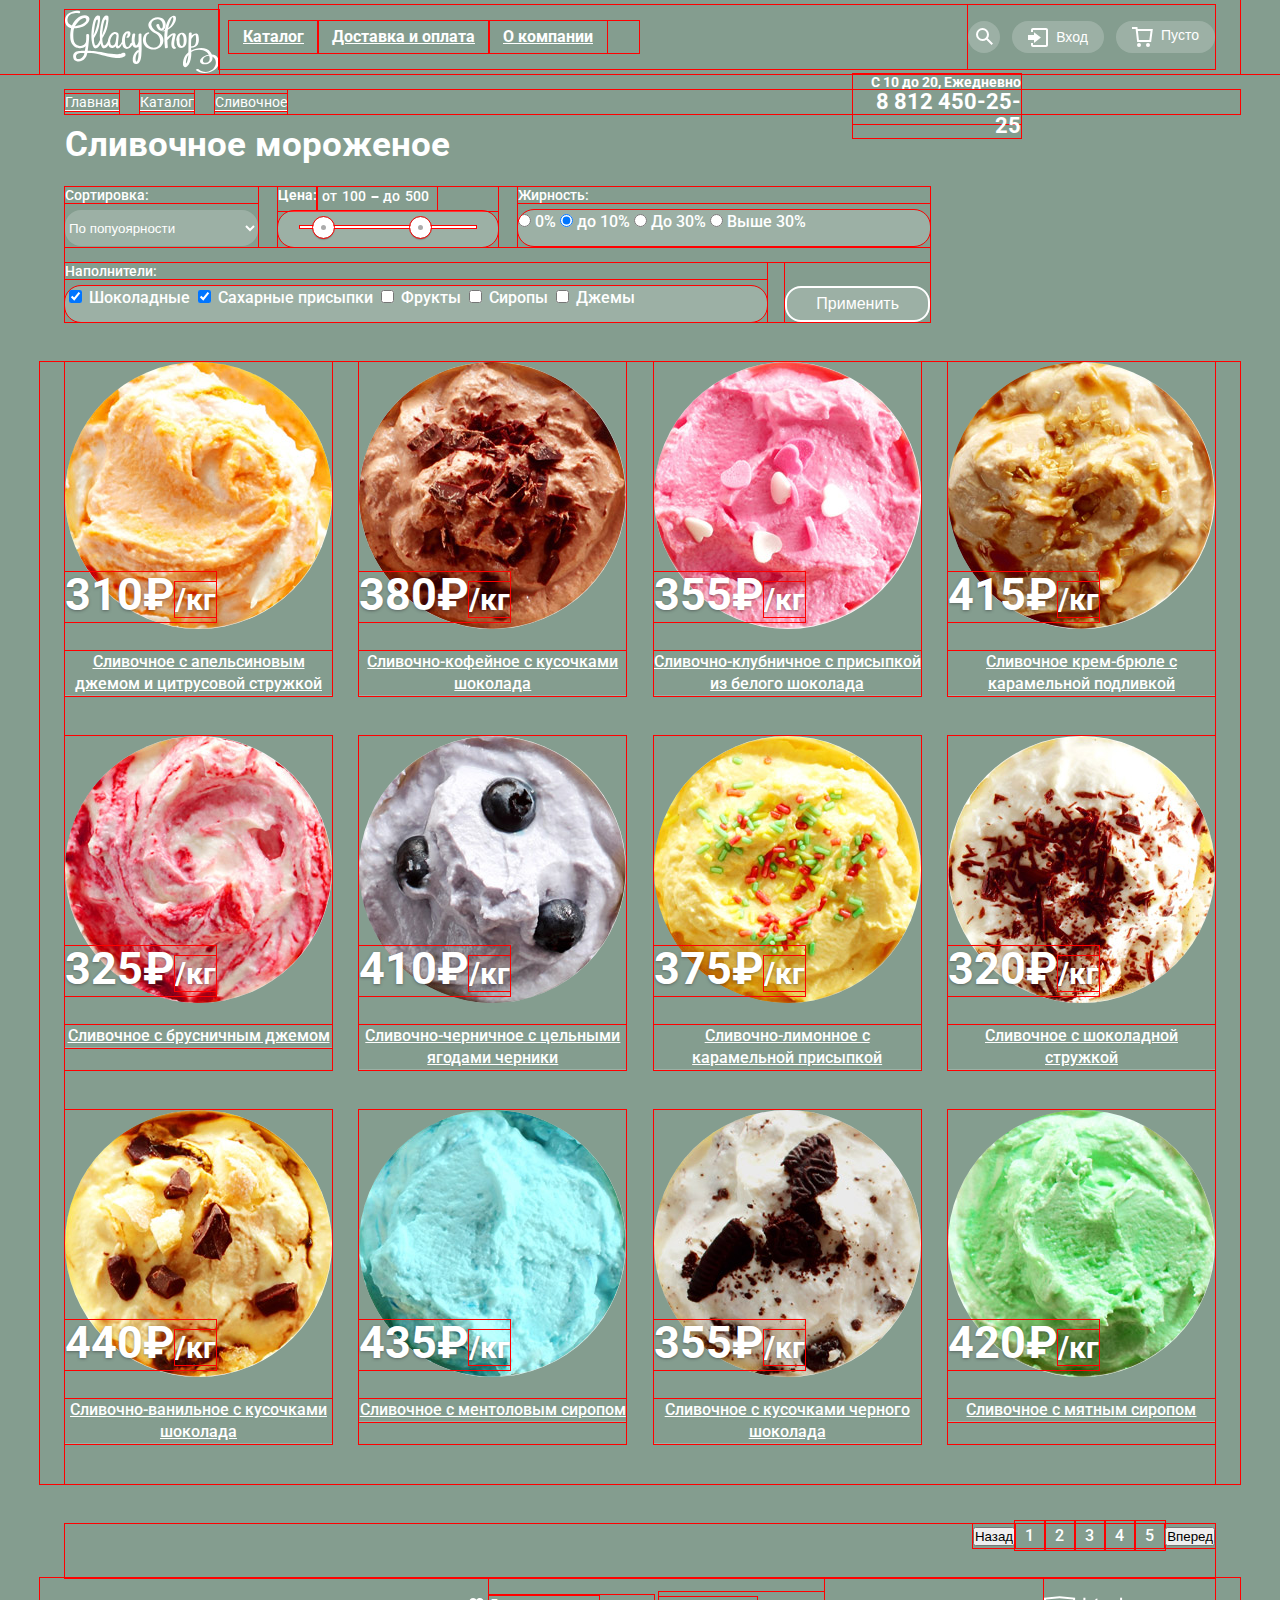
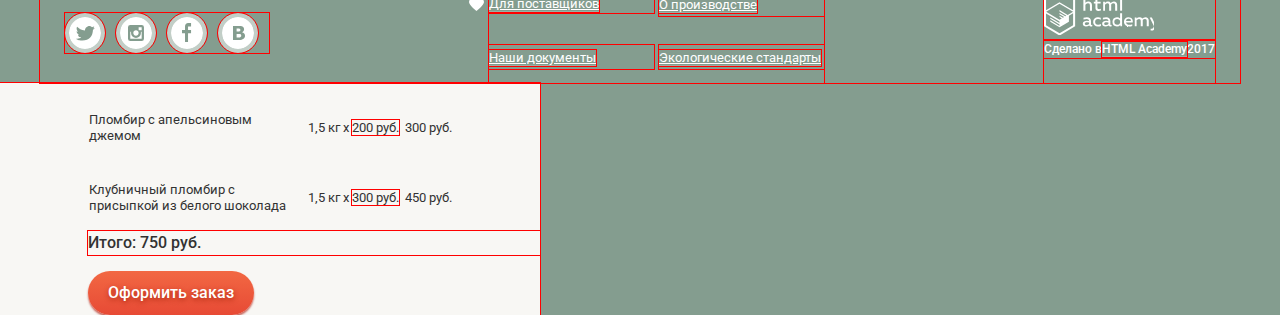
==== commit df862022: "6 7 задания!" ====
--- a/catalog.html
+++ b/catalog.html
@@ -13,43 +13,23 @@
   <header class="main-header">
     <nav class="main-navigation">
       <div class="main-container-navigation">
-      <a class="main-logo" href="index.html"><img src="img/svg/logo.svg" width="154" height="64" alt="логотип gllacy"></a>
-      <ul class="site-navigation">
-        <li><a href="catalog.html">Каталог</a></li>
-        <li><a href="delivery.html">Доставка и орлата</a></li>
-        <li><a href="about.html">О компании</a></li>
-      </ul>
-      <div class="user-navigation">
-        <button class="btn-search btn" type="button" name="search">Поиск</button>
-        <section class="modal modal-search">
-          <label class="visually-hidden" for="search-user">Поиск</label>
-          <input type="search" name="search" id="search-user" placeholder="Что ищем?">
-        </section>
-        <button class="btn-login btn" type="button" name="login">Вход</button>
-        <section class="modal modal-login">
-          <h2 class="visually-hidden">Форма входа на сайт</h2>
-          <form class="login-form" action="https://echo.htmlacademy.ru/" method="post">
-            <p>
-              <label class="visually-hidden" for="login-user">Логин</label>
-              <input class="login-form-user" type="text" name="login" id="login-user" placeholder="Электронная почта">
-            </p>
-            <p>
-              <label class="visually-hidden" for="password-user">Пароль</label>
-              <input class="login-form-password" type="password" name="password" id="password-user" placeholder="Пароль">
-            </p>
-            <p>
-              <button class="button" type="submit" name="button">Войти</button>
-              <a class="restore" href="#">Забыли пароль?</a>
-              <a class="register" href="#">Новая регистрация</a>
-            </p>
-          </form>
-        </section>
-        <button class="btn-cart btn" type="button" name="cart">Корзина</button>
-        <section class="madal modal-cart">
-          <h2 class="visually-hidden">Корзина</h2>
-          <button class="button" type="button" name="button">Оформить заказ</button>
-        </section>
-      </div>
+        <a class="main-logo" href="#"><img src="img/svg/logo.svg" width="154" height="64" alt="логотип gllacy"></a>
+        <div class="navigation-wrapper">
+          <ul class="site-navigation">
+            <li><a href="catalog.html">Каталог</a></li>
+            <li><a href="delivery.html">Доставка и оплата</a></li>
+            <li><a href="about.html">О компании</a></li>
+          </ul>
+          <div class="user-navigation">
+            <button class="btn-search btn" type="button" name="search"><svg xmlns="http://www.w3.org/2000/svg" xmlns:xlink="http://www.w3.org/1999/xlink" width="17" height="17" viewBox="0 0 17 17"><path fill="#fff" d="M16.958 15.527L11.75 10.32A6.455 6.455 0 0 0 13 6.5 6.5 6.5 0 1 0 6.5 13a6.465 6.465 0 0 0 3.839-1.263l5.205 5.204 1.414-1.414zM6.5 11C4.019 11 2 8.981 2 6.5S4.019 2 6.5 2 11 4.019 11 6.5 8.981 11 6.5 11z"/></svg><span class="visually-hidden">Поиск</span></button>
+            <section class="modal modal-search">
+              <label class="visually-hidden" for="search-user">Поиск</label>
+              <input type="search" name="search" id="search-user" placeholder="Что ищем?">
+            </section>
+            <button class="btn-login btn" type="button" name="login"><svg xmlns="http://www.w3.org/2000/svg" xmlns:xlink="http://www.w3.org/1999/xlink" width="21" height="19" viewBox="0 0 21 19"><g fill="#fff"><path d="M6 14.875L12.917 9.5 6 4.125v2.917H-.042v4.917H6z"/><path d="M18 0H5C3.9 0 3 .9 3 2v2h2V2h13v15H5v-2H3v2c0 1.1.9 2 2 2h13c1.1 0 2-.9 2-2V2c0-1.1-.9-2-2-2z"/></g></svg>Вход</button>
+            <button class="btn-cart btn" type="button" name="cart">Пусто<span class="visually-hidden">Корзина</span></button>
+          </div>
+        </div>
       </div>
       <div class="info-phone">
         <p>С 10 до 20, Ежедневно<br><a href="tel:88124502525">8 812 450-25-25</a></p>
@@ -73,19 +53,28 @@
           <p>Сортировка:</p>
           <select name="items">
             <option>По попуоярности</option>
-            <option>По цене &lt</option>
-            <option>По цене &gt</option>
+            <option>По цене</option>
+            <option>По цене</option>
           </select>
         </div>
         <div class="range">
-          <label for="price">Цена:100 руб. - 500 руб.</label>
-          <div class="range-input">
-          <input type="range" id="price" name="price" min="100" max="500" step="5">
-          </div>
-        </div>
-        <div class="output">
-          <output name="priceout"></output>
-        </div>
+          <div class="price-wrapper">
+           <div class="filter-range-title">Цена:</div>
+           <div class="price-controls">
+            <label class="min-price">от <input type="text" name="min-price" value="100"></label>
+            <label class="max-price">до <input type="text" name="max-price" value="500"></label>
+         </div>
+         </div>
+         <div class="range-wrapper">
+         <div class="range-controls">
+           <div class="scale">
+             <div class="bar"></div>
+           </div>
+       <div class="range-toggle range-toggle-min"></div>
+       <div class="range-toggle range-toggle-max"></div>
+       </div>
+       </div>
+     </div>
         <div class="radio-container">
           <p>Жирность:</p>
         <div class="radio">
@@ -116,7 +105,7 @@
           <label for="fillers5">Джемы</label>
         </div>
         </div>
-        <div class="submit-fiter">
+        <div class="submit-wrapper">
           <button class="submit-filter" type="submit" name="submit-form">Применить</button>
         </div>
         </div>
@@ -165,10 +154,10 @@
   <footer class="main-footer">
     <div class="social-footer">
       <ul>
-        <li><a href="#">Twitter</a></li>
-        <li><a href="#">Instagram</a></li>
-        <li><a href="#">Facebook</a></li>
-        <li><a href="#">VK</a></li>
+        <li><a href="#"><span class="visually-hidden">Twitter</span></a></li>
+        <li><a href="#"><span class="visually-hidden">Instagram</span></a></li>
+        <li><a href="#"><span class="visually-hidden">Facebook</span></a></li>
+        <li><a href="#"><span class="visually-hidden">VK</span></a></li>
       </ul>
     </div>
     <div class="footer-menu">
@@ -180,18 +169,31 @@
       </ul>
     </div>
     <div class="made-in">
-      <a href="https://htmlacademy.ru/"><img src="img/svg/logoacademy.svg" width="108" height="39" alt="логотип htmlacademy"></a>
+      <a href="https://htmlacademy.ru/"><img src="img/svg/logo-htmlacademy-small.svg" width="108" height="39" alt="логотип htmlacademy"></a>
       <p>Сделано в<a href="https://htmlacademy.ru/">HTML Academy</a>2017</p>
     </div>
   </footer>
 
-  <ul class="modal-list">
-    <li><a href="#">Новинки</a></li>
-    <li><a href="#">Сливочное</a></li>
-    <li><a href="#">Щербеты</a></li>
-    <li><a href="#">Фруктовый Лед</a></li>
-    <li><a href="#">Мелорин</a></li>
-  </ul>
+  <section class="modal modal-cart">
+    <div class="modal-wrapper">
+    <h2 class="visually-hidden">Корзина</h2>
+    <table>
+      <tr class="column-1">
+        <td class="row-1">Пломбир с апельсиновым джемом</td>
+        <td class="row-2">1,5 кг х <span>200 руб.</span></td>
+        <td class="row-3">300 руб.</td>
+      </tr>
+      <tr class="column-2">
+        <td class="row-4">Клубничный пломбир с присыпкой из белого шоколада</td>
+        <td class="row-5">1,5 кг х <span>300 руб.</span></td>
+        <td class="row-6">450 руб.</td>
+      </tr>
+    </table>
+        <p>Итого: 750 руб.</p>
+    <button class="button" type="button" name="button">Оформить заказ</button>
+    </div>
+  </section>
+
 
 </body>
 
--- a/css/style.css
+++ b/css/style.css
@@ -3,7 +3,7 @@
 }
 html {
  box-sizing: border-box;
- opacty: 0.5;
+ opacty: 0.4;
 }
 .content-box-component {
  box-sizing: content-box;
@@ -30,22 +30,54 @@
   background-position: top center;
 }
 
+ .site-wrapper {
+  background-color: #849d8f;
+  background-image: url("../img/icecream-slider-1.png");
+  background-repeat: no-repeat;
+  background-position: top center;
+
+  transition: background-image 0.5s ease, background-color 0.5s ease;
+
+ }
 
 a {
   color: #ffffff;
+  cursor: pointer;
+}
+
+.visually-hidden:not(:focus):not(:active),
+input[type="checkbox"].visually-hidden,
+input[type="radio"].visually-hidden {
+  position: absolute;
+
+  width: 1px;
+  height: 1px;
+  margin: -1px;
+  border: 0;
+  padding: 0;
+
+  white-space: nowrap;
+
+  clip-path: inset(100%);
+  clip: rect(0 0 0 0);
+  overflow: hidden;
 }
 
 .visually-hidden {
-  display: none;
-}
-
-.site-navigation > li > a {
+  position: absolute;
+  width: 1px;
+  height: 1px;
+  clip: rect(0, 0, 0, 0);
+}
+
+.site-navigation a {
+  display: block;
+  padding: 7px 14px;
   font-size: 16px;
   line-height: 18px;
   font-weight: 700;
   color: #ffffff;
-  text-decoration: none;
-  border-bottom: 1px solid rgba(255, 255, 255, 0.2);
+  text-decoration: underline;
 }
 
 .site-navigation {
@@ -54,45 +86,109 @@
 
 .site-navigation a:hover,
 .site-navigation a:focus {
-  font: inherit;
-
-  padding: 11px 15px;
-
-  text-align: center;
   color: #323232;
-  vertical-align: middle;
-  text-transform: none;
+  background-color: #f7f6f3;
   text-decoration: none;
-
-  background-color: #f7f6f3;
-  border: none;
   border-radius: 16px;
 }
 
-.btn-search,
-.btn-login,
+.site-navigation li ul {
+  display: none;
+  position: absolute;
+  width: 145px;
+  padding: 0 0;
+  list-style: none;
+  background-color: #f8f7f4;
+  border-radius: 5px;
+  box-shadow: 0px 20px 20px 0px rgba(0, 0, 0, 0.4);
+}
+
+.site-navigation li ul li a {
+  display: block;
+  padding: 11px 0 11px 21px;
+  color: #323232;
+  font-size: 14px;
+  line-height: 16px;
+  font-weight: 400;
+  text-decoration: none;
+  cursor: pointer;
+}
+
+.site-navigation li ul li a:hover {
+  background-color: #fbded8;
+  border-radius: 0;
+}
+
+.site-navigation li:hover ul {
+  display: block;
+}
+
+ .btn {
+   height: 32px;
+   background-color: rgba(255, 255, 255, 0.2);
+   border: none;
+   font-size: 14;
+   font-weight: 500;
+   line-height: 16px;
+   color: #ffffff;
+ }
+
+.btn-search {
+  width: 32px;
+  height: 32px;
+  border-radius: 50%;
+  padding: 7px;
+  margin-right: 10px;
+}
+
+.btn-login {
+  display: flex;
+  justify-content: space-between;
+  align-items: center;
+  padding: 6px 16px;
+  border-radius: 16px;
+  margin-right: 10px;
+}
+
+.btn-login svg {
+  margin-right: 7px;
+}
+
 .btn-cart {
-  display: block;
-  color: #ffffff;
-  background-color: rgba(255, 255, 255, 0.2);
-  border: none;
-}
-
-.btn:hover,
-.btn:focus {
-  font: inherit;
-
-  padding: 11px 15px;
-
-  text-align: center;
-  color: #323232;
-  vertical-align: middle;
-  text-transform: none;
-  text-decoration: none;
-
-  background-color: #f7f6f3;
-  border: none;
+  display: flex;
+  padding: 6px 16px 6px 45px;
   border-radius: 16px;
+  background-image: url("../img/svg/basket.svg");
+  background-repeat: no-repeat;
+  background-position: 16px 6px;
+}
+
+.user-navigation button {
+  font-size: 14px;
+}
+
+.btn-search:hover,
+.btn-search:focus,
+.btn-login:hover,
+.btn-login:focus,
+.btn-cart:hover,
+.btn-cart:focus {
+  color: #000000;
+  background-color: #ffffff;
+}
+
+.btn-search:hover path,
+.btn-search:focus path,
+.btn-login:hover path,
+.btn-login:focus path {
+  fill: #000000;
+}
+
+.btn-cart:hover,
+.btn-cart:focus {
+  background-image: url("../img/svg/basket-red.svg");
+  background-position: 16px 6px;
+  background-repeat: no-repeat;
 }
 
 .info-phone p {
@@ -133,7 +229,8 @@
 
 .about-us {
   color: #323232;
-  background-image: url("../img/bgseo.png");
+  background-image:
+  url("../img/bgseo.png");
   background-repeat: repeat repeat;
   background-position: 0 0;
 }
@@ -214,34 +311,62 @@
 
 .button {
   font: inherit;
-  text-align: center;
-  color: #ffffff;
-  vertical-align: middle;
-  background-color: #f06341;
+  display: inline-block;
+  padding: 10px 20px;
+  color: #ffffff;
+  vertical-align: top;
+  text-decoration: none;
+  text-shadow: 0 2px 5px rgba(160, 32, 11, 0.76);
+
+  background: #f26843;
+  background: linear-gradient(to bottom, #f26843 0%, #e74a35 100%);
+  border-radius: 50px;
+  box-shadow: 0 2px 2px rgba(172, 16, 0, 0.64);
   border: none;
-  border-radius: 16px;
-  box-shadow: 0px 2px 2px 0px rgba(172, 16, 0, 0.6);
-  text-shadow: 0px 2px 5px rgba(160, 32, 11, 0.76);
-  background-image: -moz-linear-gradient( 90deg, rgb(231,74,53) 0%, rgb(242,104,67) 100%);
-  background-image: -webkit-linear-gradient( 90deg, rgb(231,74,53) 0%, rgb(242,104,67) 100%);
-  background-image: -ms-linear-gradient( 90deg, rgb(231,74,53) 0%, rgb(242,104,67) 100%);
+
+  cursor: pointer;
+}
+
+.button:hover {
+  background: linear-gradient(to bottom, #f58669 0%, #ec6f5e 100%);
+  box-shadow: 0 2px 2px rgba(172, 16, 0, 1);
+}
+
+.button:active {
+  background: linear-gradient(to bottom, #d84732 0%, #e1613e 100%);
+  box-shadow: inset 0 2px 2px rgba(172, 16, 0, 1);
 }
 
 .btn-slider {
+  display: inline-block;
+  padding: 12px 44px;
+
+  font-weight: 700;
   font-size: 32px;
   line-height: 44px;
-  font-weight: 700;
-  color: #ffffff;
   text-align: center;
-  vertical-align: middle;
-  background-color: #f06341;
+  color: #ffffff;
+  vertical-align: top;
+  text-decoration: none;
+  text-shadow: 0 2px 5px rgba(160, 32, 11, 0.76);
+
+  background: #f26843;
+  background: linear-gradient(to bottom, #f26843 0%, #e74a35 100%);
+  border-radius: 50px;
+  box-shadow: 0 2px 2px rgba(172, 16, 0, 0.64);
   border: none;
-  border-radius: 16px;
-  box-shadow: 0px 2px 2px 0px rgba(172, 16, 0, 0.6);
-  text-shadow: 0px 2px 5px rgba(160, 32, 11, 0.76);
-  background-image: -moz-linear-gradient( 90deg, rgb(231,74,53) 0%, rgb(242,104,67) 100%);
-  background-image: -webkit-linear-gradient( 90deg, rgb(231,74,53) 0%, rgb(242,104,67) 100%);
-  background-image: -ms-linear-gradient( 90deg, rgb(231,74,53) 0%, rgb(242,104,67) 100%);
+
+  cursor: pointer;
+}
+
+.btn-slider:hover {
+  background: linear-gradient(to bottom, #f58669 0%, #ec6f5e 100%);
+  box-shadow: 0 2px 2px rgba(172, 16, 0, 1);
+}
+
+.btn-slider:active {
+  background: linear-gradient(to bottom, #d84732 0%, #e1613e 100%);
+  box-shadow: inset 0 2px 2px rgba(172, 16, 0, 1);
 }
 
 .mailing-form input {
@@ -377,6 +502,26 @@
   text-shadow: 0px 1px 3px rgba(49, 50, 53, 0.5);
 }
 
+.product-hit::after {
+  content: "";
+  position: absolute;
+  top: 0px;
+  left: 0px;
+
+  width: 60px;
+  height: 60px;
+
+  background-image: url("../img/svg/hit.svg");
+  background-repeat: no-repeat;
+}
+
+.products li:hover,
+.catalog-items li:hover {
+  border-radius: 5px;
+  background-color: rgba(248, 247, 244, 0.2);
+  box-shadow: 0px 20px 20px 0px rgba(0, 0, 0, 0.4);
+}
+
 .catalog-navigation ul {
   list-style: none;
 }
@@ -398,14 +543,13 @@
 }
 
 .filter select,
-.range-input,
-.output,
 .radio,
 .checkbox {
   color: #ffffff;
   background-color: rgba(255, 255, 255, 0.2);
   border: none;
   border-radius: 16px;
+  height: 36px;
 }
 
 .submit-filter {
@@ -448,23 +592,11 @@
   border-radius: 50%;
 }
 
-.modal-list,
-.modal,
-.modal-cart {
-  display: none;
-}
-
-/* сетки */
-
-body {
-  width: 1200px;
-  margin: 0 auto;
-}
+/* сеткисеткисеткисеткисеткисеткисеткисеткисеткисеткисеткисеткисетки */
 
 .main-container-navigation {
   display: flex;
   width: 1150px;
-  flex-direction: row;
   align-items: center;
   margin: 0 auto;
   padding: 0 25px;
@@ -476,27 +608,29 @@
   margin-top: 10px;
 }
 
+.navigation-wrapper {
+  position: relative;
+  display: flex;
+  width: 100%;
+  justify-content: space-between;
+  margin: 0 auto;
+  padding: 0;
+  padding-left: 10px;
+}
+
 .site-navigation {
   display: flex;
+  width: 410px;
+  padding: 0 0;
+}
+
+.user-navigation {
+  display: flex;
+  width: 247px;
   justify-content: space-between;
-}
-
-.site-navigation {
-  width: 355px;
-  margin-left: 24px;
-  margin-right: 375px;
-  padding: 0 0;
-}
-
-.user-navigation {
-  width: 245px;
-  padding: 0 0;
-}
-
-.user-navigation {
-  display: flex;
-  justify-content: space-between;
-
+  align-items: center;
+  padding: 0;
+  margin: 0;
 }
 
 .ino-phone {
@@ -509,9 +643,9 @@
 }
 
 .info-phone {
-  position: relative;
+  position: absolute;
   width: 167px;
-  left: 1008px;
+  right: 260px;
 }
 
 .info-phone p,
@@ -536,34 +670,106 @@
 .container {
   width: 1200px;
   margin: 0 auto;
-  padding: 0 0;
+  padding: 0 0px;
 }
 
 .slider {
-  display: flex;
-  flex-direction: column;
-  justify-content: center;
-  align-items: center;
-  margin-top: 10px;
+  position: relative;
   padding-top: 315px;
+  text-align: center;
+  color: #ffffff;
   padding-bottom: 40px;
 }
 
-.slider p,
-.slider button {
-  padding: 0 0;
-  margin: 0 0;
+.slider-list {
+  list-style: none;
+  margin: 0;
+  padding: 0;
+}
+
+.slider p {
+  width: 670px;
+  margin: 0 auto;
+  margin-bottom: 30px;
+}
+
+.slider-controls label {
+  display: inline-block;
+  width: 17px;
+  height: 17px;
+  margin-right: 8px;
+
+  vertical-align: top;
+
+  background-color: transparent;
+  border: 2px solid #ffffff;
+  border-radius: 50%;
+  cursor: pointer;
+}
+
+.slider-controls {
+  position: absolute;
+  bottom: 63px;
+  left: 25px;
+  z-index: 20;
+
+  font-size: 0;
+}
+
+.slide {
+  display: none;
+}
+
+#product-1:checked ~ .site-wrapper #slide1,
+#product-2:checked ~ .site-wrapper #slide2,
+#product-3:checked ~ .site-wrapper #slide3 {
+  display: block;
+}
+
+#product-1:checked ~ .site-wrapper label[for="product-1"],
+#product-2:checked ~ .site-wrapper label[for="product-2"],
+#product-3:checked ~ .site-wrapper label[for="product-3"] {
+  background-color: #ffffff;
+}
+
+#product-1:checked ~ .site-wrapper {
+  background-color: #849d8f;
+  background-image: url("../img/icecream-slider-1.png");
+}
+
+#product-2:checked ~ .site-wrapper {
+  background-color: #8996a6;
+  background-image: url("../img/icecream-slider-2.png");
+}
+
+#product-3:checked ~ .site-wrapper {
+  background-color: #9d8b84;
+  background-image: url("../img/icecream-slider-3.png");
 }
 
 .slider button {
   margin-top: 35px;
 }
 
+.site-wrapper::before,
+.site-wrapper::after {
+  content: "";
+
+  visibility: hidden;
+}
+
+.site-wrapper::before {
+  background-image: url("../img/icecream-slider-2.png");
+}
+
+.site-wrapper::after {
+  background-image: url("../img/icecream-slider-3.png");
+}
+
 .banners {
   display: flex;
-  width: 1150px;
   margin: 0 auto;
-  padding: 0 0;
+  padding: 0 25px;
   margin-bottom: 40px;
   justify-content: space-between;
 }
@@ -574,6 +780,7 @@
   width: 560px;
   background-image: url("../img/raspberries-bg.jpg");
   background-repeat: no-repeat;
+  background-size: cover;
   border-radius: 16px;
   margin: 0 0;
   padding: 0 0;
@@ -585,14 +792,14 @@
   width: 560px;
   background-image: url("../img/choco-bg.jpg");
   background-repeat: no-repeat;
+  background-size: cover;
   border-radius: 16px;
   margin: 0 0;
   padding: 0 0;
 }
 
 .banners p,
-.banners b,
-.banners button {
+.banners b {
   padding: 0 0;
   margin: 0 0;
 }
@@ -611,21 +818,20 @@
 .banners button {
   align-self: flex-end;
   margin-right: 21px;
-  margin-bottom: 35px;
+  margin-bottom: 22px;
 }
 
 .products-index {
-  width: 1150;
   margin: 0 auto;
   padding: 0 25px;
   margin-bottom: 40px;
 }
 
 .products {
-  width: 1150;
   margin: 0 auto;
   padding: 0 0;
   display: flex;
+  flex-wrap: wrap;
   justify-content: space-between;
 }
 
@@ -639,6 +845,7 @@
 }
 
 .products li {
+  position: relative;
   width: 267px;
   margin: 0 0;
   padding: 0 0;
@@ -660,21 +867,20 @@
 
 .products p {
   position: absolute;
-  top: 1120px;
+  top: 205px;
 }
 
 .about-us {
   display: flex;
+  width: 1150px;
   flex-direction: column;
-  width: 1150px;
+  min-height: 306px;
   margin: 0 auto;
-  padding: 0 0;
   border-radius: 16px;
   margin-bottom: 40px;
 }
 
 .about-us p,
-.about-us ul,
 .about-us li {
   margin: 0 0;
   padding: 0 0;
@@ -687,43 +893,78 @@
   margin-bottom: 20px;
 }
 
+.about-icon-one::after {
+  content: "";
+  position: absolute;
+  top: -11px;
+  left: 19px;
+
+  width: 50px;
+  height: 50px;
+
+  background-image: url("../img/svg/ice-cream.svg");
+  background-repeat: no-repeat;
+}
+
+.about-icon-two::after {
+  content: "";
+  position: absolute;
+  top: -11px;
+  left: 585px;
+
+  width: 50px;
+  height: 50px;
+
+  background-image: url("../img/svg/cow.svg");
+  background-repeat: no-repeat;
+}
+
+.about-icon-three::after {
+  content: "";
+  position: absolute;
+  top: 72px;
+  left: 19px;
+
+  width: 50px;
+  height: 50px;
+
+  background-image: url("../img/svg/eco.svg");
+  background-repeat: no-repeat;
+}
+
+.about-icon-four::after {
+  content: "";
+  position: absolute;
+  top: 72px;
+  left: 585px;
+
+  width: 50px;
+  height: 50px;
+
+  background-image: url("../img/svg/thermometer.svg");
+  background-repeat: no-repeat;
+}
+
 .our-features {
-  display: flex;
+  position: relative;
+  display: flex;
+  margin: 0 auto;
   flex-wrap: wrap;
-  align-content: center;
-}
-
-.our-features li:nth-child(1),
-.our-features li:nth-child(2) {
-  width: 480px;
-  margin-left: 75px;
-  margin-right: 90px;
-
-}
-
-.our-features li:nth-child(3),
-.our-features li:nth-child(4) {
-  width: 475px;
-}
-
-.our-features li:nth-child(2) {
-  order: 2;
-  margin-bottom: 23px;
-}
-
-.our-features li:nth-child(4) {
-  order: 3;
-}
-
-.our-features li:nth-child(1),
-.our-features li:nth-child(3) {
-  margin-bottom: 25px;
-}
+  justify-content: space-between;
+  padding-left: 76px;
+  padding-right: 21px;
+}
+
+.our-features li {
+  width: 483px;
+  margin-bottom: 20px;
+}
+
 
 .news-mail-container {
   display: flex;
-  width: 1150px;
   margin: 0 auto;
+  padding: 0 25px;
   margin-bottom: 40px;
   justify-content: space-between;
 }
@@ -765,8 +1006,7 @@
 }
 
 .mailing-out p,
-.mailing-out input,
-.mailing-out button {
+.mailing-out input {
   margin: 0 0;
   padding: 0 0;
 }
@@ -785,11 +1025,14 @@
 }
 
 .map-info {
-  display: flex;
-  justify-content: space-between;
+  position: relative;
+  width: 100%;
 }
 
 .form-adress {
+  position: absolute;
+  right: 25px;
+  bottom: 63px;
   display: flex;
   flex-direction: column;
   margin-right: 25px;
@@ -797,13 +1040,14 @@
 }
 
 .map-info img {
-  margin-left: 265px;
+  position: absolute;
+  left: 266px;
+  top: 139px;
 }
 
 .form-adress p,
 .form-adress span,
-.form-adress a,
-.form-adress button {
+.form-adress a {
   margin: 0 0;
   padding: 0 0;
 }
@@ -871,7 +1115,41 @@
   align-items: center;
 }
 
+.social-footer li {
+  color: #ffffff;
+  width: 32px;
+  height: 32px;
+  border: 4px solid rgba(255, 255, 255, 0.5);
+  border-radius: 50%;
+  margin-right: 11px;
+}
+
+.social-footer li:nth-child(1) {
+  background-image: url("../img/svg/twitter.svg");
+  background-repeat: no-repeat;
+  background-position: top, center;
+}
+
+.social-footer li:nth-child(2) {
+  background-image: url("../img/svg/instagram.svg");
+  background-repeat: no-repeat;
+  background-position: top, center;
+}
+
+.social-footer li:nth-child(3) {
+  background-image: url("../img/svg/fb.svg");
+  background-repeat: no-repeat;
+  background-position: top, center;
+}
+
+.social-footer li:nth-child(4) {
+  background-image: url("../img/svg/vk.svg");
+  background-repeat: no-repeat;
+  background-position: top, center;
+}
+
 .footer-menu {
+  position: relative;
   display: flex;
   width: 335px;
 }
@@ -885,6 +1163,21 @@
 
 .footer-menu li {
   width: 165px;
+  text-decoration: underline;
+}
+
+.footer-menu li:nth-child(1)::before {
+  content: "";
+
+  color: #ffffff;
+  width: 15px;
+  height: 15px;
+  position: absolute;
+  top: 20px;
+  left: -20px;
+  background-image: url("../img/svg/heart.svg");
+  background-repeat: no-repeat;
+  background-position: 0 0;
 }
 
 .made-in {
@@ -939,6 +1232,46 @@
   margin: 0 0;
 }
 
+.filter select {
+  width: 193px;
+}
+
+.radio {
+  width: 412px;
+}
+
+.radio input[type="radio"] {
+  margin: 0 0;
+  padding: 0 0;
+}
+
+.radio-container p {
+  margin-bottom: 7px;
+}
+
+.select p {
+  margin-bottom: 7px;
+}
+
+.checkbox-container p {
+  margin-bottom: 7px;
+}
+
+.checkbox {
+  width: 702px;
+}
+
+.submit-wrapper {
+  padding-top: 23px;
+}
+
+.submit-filter {
+  font-size: 16px;
+  font-weight: 500;
+  line-height: 18px;
+  padding: 7px 29px;
+}
+
 .filter {
   display: flex;
   width: 865px;
@@ -958,6 +1291,7 @@
   display: flex;
   justify-content: space-between;
   width: 865px;
+  margin-bottom: 16px;
 }
 
 .filter-container-two {
@@ -976,17 +1310,129 @@
   flex-direction: column;
 }
 
+/* rangerangerangerangerangerangerangerangerangerangerangerange */
+
+.range {
+  color: #ffffff;
+}
+
+.price-wrapper {
+  display: flex;
+}
+
+.filter-range-title {
+  font-weight: 600;
+  font-size: 14px;
+  line-height: 16px;
+}
+
+.price-controls {
+  position: relative;
+}
+
+.price-controls::after {
+  content: "";
+  position: absolute;
+  top: 40%;
+  left: 48%;
+
+  width: 7px;
+  height: 2px;
+
+  background: #ffffff;
+  transform: translate(-50%, -50%);
+}
+
+.price-controls label {
+  display: inline-block;
+
+  font-size: 14px;
+  line-height: 16px;
+  vertical-align: top;
+  margin-left: 5px;
+
+  cursor: pointer;
+}
+
+.price-controls .min-price,
+.price-controls .max-price {
+}
+
+.price-controls input {
+  width: 30px;
+  margin: 0;
+
+  color: inherit;
+  font: inherit;
+
+  background: none;
+  border: none;
+}
+
+.range-wrapper {
+  position: relative;
+  background-color: rgba(255, 255, 255, 0.2);
+  border-radius: 16px;
+  height: 36px;
+  width: 220px;
+}
+
+.range-controls {
+  position: absolute;
+  top: 15px;
+  left: 22px;
+}
+
+.range-controls .scale {
+  height: 2px;
+  color: #ffffff;
+  background: rgba(255, 255, 255, 1);
+}
+
+.range-controls .bar {
+  width: 176px;
+  height: 2px;
+
+  background: #ffffff;
+}
+
+.range-toggle {
+  position: absolute;
+  top: -9px;
+
+  width: 5px;
+  height: 5px;
+
+  background: #ababab;
+  border: 8px solid #ffffff;
+  border-radius: 50%;
+  box-shadow: 0 2px 1px 0 rgba(0, 1, 1, 0.2);
+  cursor: pointer;
+}
+
+.range-toggle:hover {
+  background: #1c4f80;
+}
+
+.range-toggle-min {
+  left: 13px;
+}
+
+.range-toggle-max {
+  left: 110px;
+}
+
+/* rangerangerangerangerangerangerangerangerangerangerangerange */
+
 .catalog {
   display: flex;
   flex-wrap: wrap;
-  width: 1150;
   margin: 0 auto;
   padding: 0 25px;
   margin-bottom: 40px;
 }
 
 .catalog-items {
-  width: 1150;
   margin: 0 auto;
   padding: 0 0;
   display: flex;
@@ -1004,12 +1450,13 @@
 }
 
 .catalog-items li {
+  position: relative;
   width: 267px;
   margin: 0 0 40px 0;
   padding: 0 0;
 }
 
-.catalog-items li img {
+.catalog img {
   margin-bottom: 15px;
 }
 
@@ -1023,9 +1470,10 @@
   text-decoration: underline;
 }
 
-.catalog-items p:nth-child(-n+4) {
-  position: absolute;
-  top: 520px;
+.catalog p {
+  position: absolute;
+  top: 210px;
+  left: 0px;
 }
 
 .pages-list,
@@ -1037,19 +1485,241 @@
   margin: 0 0;
 }
 
+.pages a {
+  padding: 5px 11px 5px 10px;
+}
+
+.pages-list {
+  display: flex;
+  width: 1150px;
+  justify-content: flex-end;
+  margin-left: 25px;
+  border-bottom: 1px solid rgba(255, 255, 255, 0.5);
+}
+
 .pages {
   display: flex;
-  width: 190px;
   justify-content: space-between;
   margin-bottom: 29px;
 }
 
-.pages-list {
-  display: flex;
-  justify-content: flex-end;
-  margin-right: 25px;
-  border-bottom: 1px solid rgba(255, 255, 255, 0.5);
-}
+/* modalmodalmodalmodalmodalmodalmodalmodalmodalmodalmodalmodalmodalmodalmodalmodalmodal */
+
+.modal {
+  color: #323232;
+  background-color: #f8f7f4;
+}
+
+.mailout-form,
+.mailout-form p,
+.mailout-form input {
+  padding: 0 0;
+  margin: 0 0;
+}
+
+.modal-mailout {
+  display: none;
+  position: fixed;
+  top: 130px;
+  left: 50%;
+  width: 477px;
+  padding: 20px 0 25px 23px;
+  margin-left: -238px;
+  border-radius: 15px;
+}
+
+.modal-close {
+  position: absolute;
+  top: 15px;
+  right: 15px;
+
+  width: 20px;
+  height: 20px;
+
+  font-size: 0;
+
+  background-color: transparent;
+  border: 0;
+
+  cursor: pointer;
+}
+
+.modal-close::before,
+.modal-close::after {
+  content: "";
+
+  position: absolute;
+  top: 10px;
+  left: 2px;
+
+  width: 17px;
+  height: 3px;
+
+  background-color: #323232;
+}
+
+.modal-close::before {
+  transform: rotate(45deg);
+}
+
+.modal-close::after {
+  transform: rotate(-45deg);
+}
+
+.mailout-form {
+  display: flex;
+  flex-direction: column;
+  padding-right: 24px;
+}
+
+.headline-form {
+  width: 355px;
+  font-size: 24px;
+  font-weight: 500;
+  line-height: 28px;
+  margin: 0 0;
+  margin-bottom: 23px;
+}
+
+.mailout-form input[type="text"] {
+  box-sizing: border-box;
+  width: 268px;
+  padding: 12px 15px;
+  margin-bottom: 20px;
+
+  color: #999999;
+
+  background-color: #ffffff;
+  border: 1px solid rgba(178, 178, 178, 0.5);
+  border-radius: 5px;
+}
+
+.mailout-form input:focus {
+  border-color: #663d15;
+}
+
+.mailout-form textarea {
+  width: 100%;
+  resize: none;
+  padding: 12px 15px;
+  margin: 0 0;
+  margin-bottom: 25px;
+  color: #999999;
+  box-sizing: border-box;
+  background-color: #ffffff;
+  border: 1px solid rgba(178, 178, 178, 0.5);
+  border-radius: 5px;
+}
+
+.mailout-form button {
+  align-self: flex-end;
+}
+
+.modal-search,
+.madal-search input {
+  padding: 0 0;
+  margin: 0 0;
+}
+
+.modal-search {
+  display: none;
+  position: absolute;
+  top: 55px;
+  right: 220px;
+
+  width: 340px;
+  padding: 20px 15px;
+  border-radius: 6px;
+  box-shadow: 0px 20px 20px 0px rgba(0, 0, 0, 0.4);
+}
+
+.modal-search input {
+  box-sizing: border-box;
+  padding: 15px;
+  width: 100%;
+  color: #999999;
+  background-color: #ffffff;
+  border: 1px solid rgba(178, 178, 178, 0.5);
+  border-radius: 5px;
+}
+
+.modal-login {
+  display: none;
+  position: absolute;
+  top: 55px;
+  right: 370px;
+  width: 278px;
+  padding: 20px 15px;
+  border-radius: 6px;
+  box-shadow: 0px 20px 20px 0px rgba(0, 0, 0, 0.4);
+}
+
+.login-form input[type="text"],
+.login-form input[type="password"] {
+  box-sizing: border-box;
+  width: 100%;
+  padding: 15px 15px;
+  margin-bottom: 20px;
+
+  color: #999999;
+
+  background-color: #ffffff;
+  border: 1px solid rgba(178, 178, 178, 0.5);
+  border-radius: 5px;
+}
+
+.login-form-container {
+  display: flex;
+  justify-content: space-between;
+}
+
+.login-form-container-two {
+  display: flex;
+  flex-direction: column;
+}
+
+.login-form-container-two a {
+  color: #323232;
+}
+
+.modal-cart {
+  position: ;
+  width: 540px;
+  margin: 0 0;
+}
+
+.modal-wrapper {
+  position: relative;
+  padding-left: 88px;
+  padding-top: 28px;
+}
+
+.modal-cart table {
+  font-size: 13px;
+  line-height: 16px;
+  font-weight: 400;
+  color: #323232;
+  border-collapse: collapse;
+  padding-right: 34px;
+}
+
+.row-1, row-4 {
+  width: 217px;
+}
+
+.row-2, row-5 {
+  width: 95px;
+}
+
+.row-3, row-6 {
+  width: 50px;
+  margin-right: 34px;
+}
+
+.row-1, .row-2, .row-3 {
+  padding-bottom: 37px;
+}
+
 
 div,section,a,ul,li,p,footer,header,span{
 outline: 1px solid red;
